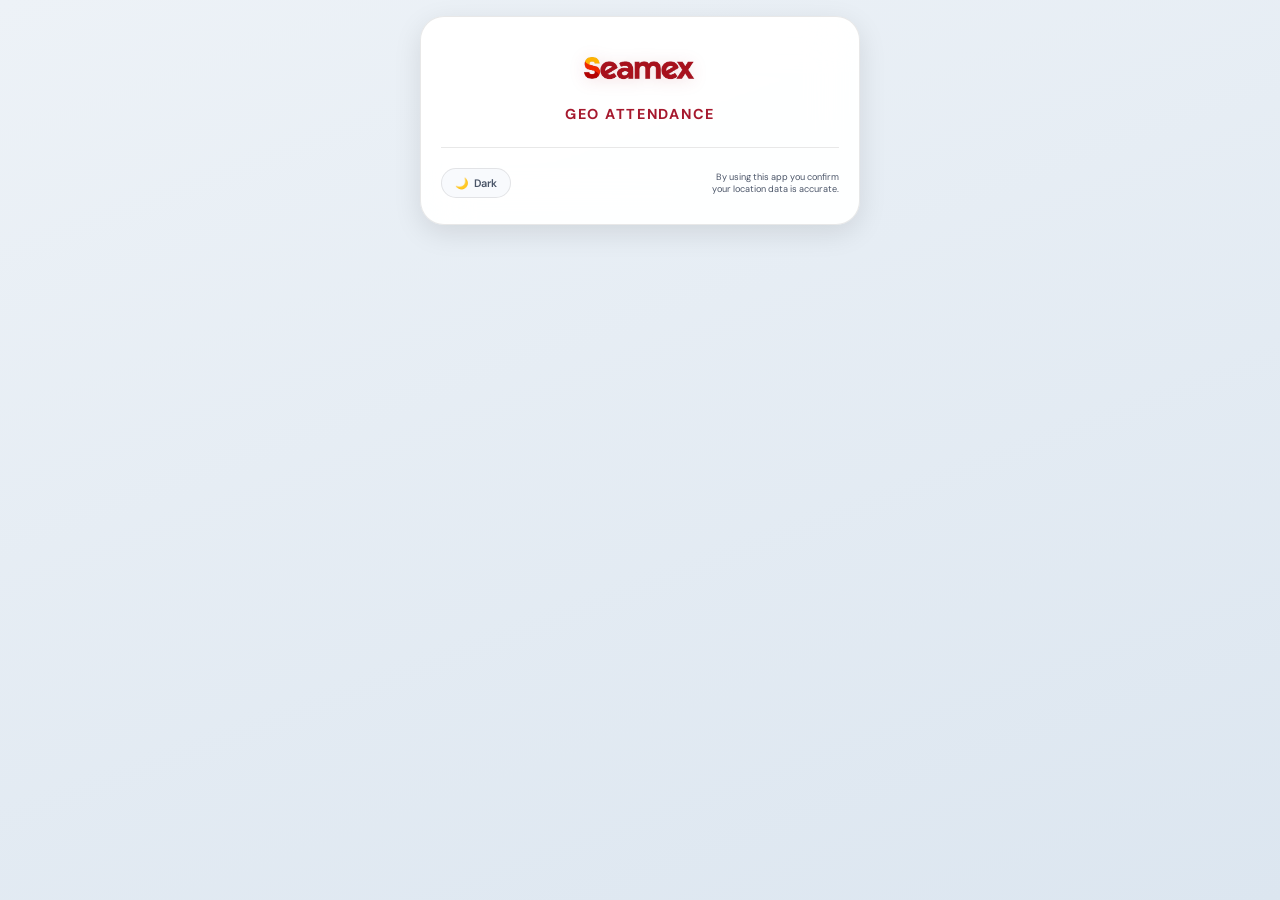
==== index.html @ f9bf14e6 "Add files via upload" ====
<!DOCTYPE html>
<html lang="en" data-theme="light">
<head>
  <meta charset="UTF-8">
  <meta name="viewport" content="width=device-width, initial-scale=1.0, viewport-fit=cover">
  <title>Seamex · Geo Attendance</title>

  <!--
    SEAMEX GEO-ATTENDANCE | index.html | v09
    Author : Prasidha Jagtap
    Role   : Assistant Manager IT, Aditya Birla Group (Seamex)
    Deploy : onehruat.poornata.com — Script Editor Web Part

    v09 CHANGES
    · Logo base64 embedded — no external file dependency
    · Transparent PNG logo — black background removed
    · iframe-safe body layout — works inside SP WebPart container
    · SP postback disabled via __doPostBack override
    · Three-file architecture restored for maintainability
  -->

  <!-- Google Fonts: DM Sans + DM Mono -->
  <link rel="preconnect" href="https://fonts.googleapis.com">
  <link rel="preconnect" href="https://fonts.gstatic.com" crossorigin>
  <link href="https://fonts.googleapis.com/css2?family=DM+Sans:opsz,wght@9..40,300;9..40,400;9..40,500;9..40,600;9..40,700&family=DM+Mono:wght@400;500&display=swap" rel="stylesheet">

  <!-- Supabase JS v2 -->
  <script src="https://cdn.jsdelivr.net/npm/@supabase/supabase-js@2/dist/umd/supabase.min.js"></script>

  <!--
    SHAREPOINT POSTBACK DISABLER — v09 (Prasidha Jagtap)
    Overrides __doPostBack before any SP script can register it.
    This prevents page reload on every button click inside SP form.
    Must be inline in <head> — before body and before app scripts.
  -->
  <script>
  (function() {
    window.__doPostBack = function() { return false; };
    window.WebForm_DoPostBackWithOptions = function() { return false; };
    document.addEventListener('DOMContentLoaded', function() {
      var forms = document.getElementsByTagName('form');
      for (var i = 0; i < forms.length; i++) {
        var f = forms[i];
        if (f.id === 'aspnetForm' || f.name === 'aspnetForm' || f.id.indexOf('aspnet') !== -1) {
          f.onsubmit = function() { return false; };
          f.action = 'javascript:void(0)';
        }
      }
    }, false);
  })();
  </script>

  <!-- App stylesheet -->
  <link rel="stylesheet" href="style.css">
</head>
<body onsubmit="return false;">

<!-- TOAST OVERLAY -->
<div id="toast-ov" class="toast-ov hidden" role="alert" aria-live="assertive" aria-atomic="true">
  <div id="toast-pill" class="toast-pill"></div>
</div>

<!-- MODAL OVERLAY -->
<div id="modal-ov" role="dialog" aria-modal="true" aria-labelledby="m-title">
  <div class="modal-card">
    <div class="m-icon"  id="m-icon">ℹ️</div>
    <p  class="m-title" id="m-title">Confirm</p>
    <p  class="m-body"  id="m-body">Are you sure?</p>
    <div id="m-edit-in" class="hidden mt12">
      <div class="inp-wrap">
        <input type="text" id="edit-in-inp" placeholder="Correct location name" maxlength="60" autocomplete="off">
        <div class="err-msg" id="edit-in-err">Letters, numbers, spaces, hyphens only</div>
      </div>
    </div>
    <div class="m-btns mt12" id="m-btns"></div>
  </div>
</div>

<!-- PAGE TRANSITION OVERLAY -->
<div id="pg-tr">
  <div class="pt-wrap">
    <div class="pt-ring"></div>
    <svg viewBox="0 0 72 72" fill="none" xmlns="http://www.w3.org/2000/svg">
      <circle cx="36" cy="36" r="33" fill="var(--bg-card)" stroke="var(--orange)" stroke-width="2.5"/>
      <line x1="36" y1="5"  x2="36" y2="11" stroke="var(--txm)" stroke-width="2.2" stroke-linecap="round"/>
      <line x1="36" y1="5"  x2="36" y2="11" stroke="var(--txm)" stroke-width="2.2" stroke-linecap="round" transform="rotate(90 36 36)"/>
      <line x1="36" y1="5"  x2="36" y2="11" stroke="var(--txm)" stroke-width="2.2" stroke-linecap="round" transform="rotate(180 36 36)"/>
      <line x1="36" y1="5"  x2="36" y2="11" stroke="var(--txm)" stroke-width="2.2" stroke-linecap="round" transform="rotate(270 36 36)"/>
      <line id="pt-h" x1="36" y1="36" x2="36" y2="20" stroke="var(--tx)"  stroke-width="3.2" stroke-linecap="round"/>
      <line id="pt-m" x1="36" y1="36" x2="36" y2="10" stroke="var(--tx)"  stroke-width="2"   stroke-linecap="round"/>
      <line id="pt-s" x1="36" y1="40" x2="36" y2="9"  stroke="var(--red)" stroke-width="1.2" stroke-linecap="round"/>
      <circle cx="36" cy="36" r="2.8" fill="var(--orange)"/>
    </svg>
    <div class="pt-parts" id="pt-parts"></div>
  </div>
  <p class="pt-msg" id="pt-msg">One moment…</p>
</div>

<!-- MAIN APP CARD -->
<main class="smx-root">
  <div class="smx-card">

    <!-- AUTH SECTION -->
    <section id="auth-sec">
      <div class="auth-hdr">
        <img src="[data-uri]"
             alt="Seamex Logo" class="auth-logo"
             style="background:transparent !important;">
        <p class="mod-name">Geo Attendance</p>
        <p id="daily-greet"></p>
      </div>

      <!-- Azure detecting state -->
      <div id="auth-detecting" class="hidden">
        <p class="auth-title">Connecting to Azure AD…</p>
        <div class="az-detect-wrap">
          <div class="az-detect-spinner"></div>
          <p id="auth-detect-msg" class="az-detect-msg">Detecting…</p>
        </div>
      </div>

      <!-- Manual fallback -->
      <div id="auth-manual-grp" class="hidden">
        <p class="auth-title">Welcome — Start Your Day</p>
        <p class="az-fallback-note">⚠ Auto-detection failed. Enter your details.</p>
        <div class="inp-wrap">
          <input type="text" id="inp-name"
            placeholder="Full Name"
            maxlength="60" autocomplete="off" autocorrect="off"
            spellcheck="false" autocapitalize="words" inputmode="text">
          <div class="err-msg" id="err-name">Alphabets and spaces only (min 2 chars)</div>
        </div>
        <div class="inp-wrap mt8">
          <input type="text" id="inp-id"
            placeholder="Poornata ID (numbers only)"
            inputmode="numeric" pattern="[0-9]*"
            maxlength="12" autocomplete="off">
          <div class="err-msg" id="err-id">Numbers only, 3–12 digits</div>
        </div>
        <div id="inline-loader" class="hidden mt12">
          <svg width="72" height="72" viewBox="0 0 72 72" fill="none" xmlns="http://www.w3.org/2000/svg">
            <circle cx="36" cy="36" r="33" fill="var(--bg-card)" stroke="var(--orange)" stroke-width="2.5"/>
            <line x1="36" y1="5" x2="36" y2="11" stroke="var(--txm)" stroke-width="2.2" stroke-linecap="round"/>
            <line x1="36" y1="5" x2="36" y2="11" stroke="var(--txm)" stroke-width="2.2" stroke-linecap="round" transform="rotate(90 36 36)"/>
            <line x1="36" y1="5" x2="36" y2="11" stroke="var(--txm)" stroke-width="2.2" stroke-linecap="round" transform="rotate(180 36 36)"/>
            <line x1="36" y1="5" x2="36" y2="11" stroke="var(--txm)" stroke-width="2.2" stroke-linecap="round" transform="rotate(270 36 36)"/>
            <line id="ac-h" x1="36" y1="36" x2="36" y2="20" stroke="var(--tx)"  stroke-width="3.2" stroke-linecap="round" class="hand-h"/>
            <line id="ac-m" x1="36" y1="36" x2="36" y2="10" stroke="var(--tx)"  stroke-width="2"   stroke-linecap="round" class="hand-m"/>
            <line id="ac-s" x1="36" y1="40" x2="36" y2="8"  stroke="var(--red)" stroke-width="1.2" stroke-linecap="round" class="hand-s"/>
            <circle cx="36" cy="36" r="2.8" fill="var(--orange)"/>
          </svg>
          <p class="ld-txt" id="ld-msg">Starting your day…</p>
        </div>
        <button type="button" class="btn-full btn-red mt12" id="btn-start" disabled>Start Day</button>
      </div>

      <!-- Auth footer -->
      <div class="smx-footer">
        <div class="ftr-left">
          <button type="button" class="theme-btn" onclick="cycleTheme()">
            <span class="t-ico">🌙</span>
            <span class="t-lbl">Dark</span>
          </button>
          <div class="rcv-wrap">
            <button type="button" class="rcv-btn hidden" onclick="recoverState()">↺</button>
            <div class="rcv-tip hidden">Page stuck? Tap to recover</div>
          </div>
        </div>
        <p class="ftr-disc">By using this app you confirm<br>your location data is accurate.</p>
      </div>
    </section>

    <!-- ════════════ WELCOME SECTION (v11) — before first punch ════════════ -->
    <section id="welcome-sec" class="hidden">
      <div class="wel">
        <img class="wel-logo" id="wel-logo" src="" alt="Seamex Logo" style="background:transparent !important;">
        <div class="wel-ring">
          <img id="wel-photo" class="wel-photo" src="" alt="" style="display:none;">
          <div id="wel-initials" class="wel-initials" style="display:none;"></div>
        </div>
        <div class="wel-name" id="wel-name"></div>
        <div class="wel-id"   id="wel-id"></div>
        <div class="az-verified wel-verified" id="wel-verified">
          <svg width="11" height="11" viewBox="0 0 24 24" fill="none" stroke="currentColor" stroke-width="2.5" stroke-linecap="round" stroke-linejoin="round"><path d="M12 22s8-4 8-10V5l-8-3-8 3v7c0 6 8 10 8 10z"/><polyline points="9 12 11 14 15 10"/></svg>
          Verified via Azure AD
        </div>
        <p class="wel-q">What would you like to do?</p>
        <button type="button" class="btn-act btn-act-in" id="btn-w-ci">
          <svg class="ba-ic" viewBox="0 0 24 24" fill="none" stroke="currentColor" stroke-width="2" stroke-linecap="round" stroke-linejoin="round"><path d="M15 3h4a2 2 0 0 1 2 2v14a2 2 0 0 1-2 2h-4"/><polyline points="10 17 15 12 10 7"/><line x1="15" y1="12" x2="3" y2="12"/></svg>
          Clock in
        </button>
        <button type="button" class="btn-act btn-act-out" id="btn-w-co">
          <svg class="ba-ic" viewBox="0 0 24 24" fill="none" stroke="currentColor" stroke-width="2" stroke-linecap="round" stroke-linejoin="round"><path d="M9 3H5a2 2 0 0 0-2 2v14a2 2 0 0 0 2 2h4"/><polyline points="16 17 21 12 16 7"/><line x1="21" y1="12" x2="9" y2="12"/></svg>
          Clock out
        </button>
      </div>
      <div class="smx-footer">
        <div class="ftr-left">
          <button type="button" class="theme-btn" onclick="cycleTheme()">
            <span class="t-ico">🌙</span><span class="t-lbl">Dark</span>
          </button>
          <div class="rcv-wrap">
            <button type="button" class="rcv-btn hidden" onclick="recoverState()">↺</button>
            <div class="rcv-tip hidden">Page stuck? Tap to recover</div>
          </div>
        </div>
        <p class="ftr-disc">By using this app you confirm<br>your location data is accurate.</p>
      </div>
    </section>

    <!-- ════════════ MAIN SECTION (v11) — active shift ════════════ -->
    <section id="main-sec" class="hidden">

      <div class="main-hdr">
        <div class="mhl">
          <div class="mhl-avatar-slot" id="mhl-avatar-slot">
            <img id="mhl-photo" src="" alt="" style="display:none; width:100%; height:100%; object-fit:cover;">
            <div id="mhl-initials" class="mhl-avatar-initials" style="display:none;"></div>
          </div>
          <div class="mhl-text">
            <div class="mhl-name" id="disp-name"></div>
            <div class="mhl-id"   id="disp-id"></div>
          </div>
        </div>
        <div class="mhr">
          <img class="logo-sm" id="logo-sm" src="" alt="Seamex Logo" style="background:transparent !important;">
          <span class="mhr-clock" id="hdr-clock">--:--:--</span>
          <span class="mhr-date"  id="hdr-date">--</span>
        </div>
      </div>

      <div class="shift-hero" id="status-card">
        <div class="sh-lbl"><span class="sh-dot" id="sh-dot"></span><span id="sh-lbl-txt">Current shift</span></div>
        <div class="dur-val" id="timer-val">00:00:00</div>
      </div>

      <button type="button" class="row-btn row-in" id="btn-ci">
        <span class="rb-left">
          <svg class="rb-ic" viewBox="0 0 24 24" fill="none" stroke="currentColor" stroke-width="2" stroke-linecap="round" stroke-linejoin="round"><path d="M15 3h4a2 2 0 0 1 2 2v14a2 2 0 0 1-2 2h-4"/><polyline points="10 17 15 12 10 7"/><line x1="15" y1="12" x2="3" y2="12"/></svg>
          Clock in
        </span>
        <span class="rb-right">
          <span class="rb-time" id="ci-time">--:-- --</span>
          <span class="rb-loc"  id="ci-loc">Tap to record</span>
        </span>
      </button>

      <button type="button" class="row-btn row-out" id="btn-co">
        <span class="rb-left">
          <svg class="rb-ic" viewBox="0 0 24 24" fill="none" stroke="currentColor" stroke-width="2" stroke-linecap="round" stroke-linejoin="round"><path d="M9 3H5a2 2 0 0 0-2 2v14a2 2 0 0 0 2 2h4"/><polyline points="16 17 21 12 16 7"/><line x1="21" y1="12" x2="9" y2="12"/></svg>
          Clock out
        </span>
        <span class="rb-right">
          <span class="rb-time" id="co-time">--:-- --</span>
          <span class="rb-loc"  id="co-loc">Tap to record</span>
        </span>
      </button>

      <button type="button" class="btn-full btn-submit-brand" id="btn-submit">Submit shift &#10003;</button>
      <p class="save-note" id="save-note">Nothing is saved until you tap <b>Submit shift</b>. An unsubmitted shift is kept on this device and offered the next day.</p>

      <div id="ghost-scr" class="hidden">
        <div class="skel sl sw85"></div>
        <div class="skel sl sw60"></div>
        <div class="skel sb"></div>
        <div class="skel sl sw30"></div>
        <div class="skel sl sw60"></div>
        <p class="ghost-note" id="ghost-note"></p>
      </div>

      <div class="smx-footer">
        <div class="ftr-left">
          <button type="button" class="theme-btn" onclick="cycleTheme()">
            <span class="t-ico">🌙</span><span class="t-lbl">Dark</span>
          </button>
          <div class="rcv-wrap">
            <button type="button" class="rcv-btn hidden" onclick="recoverState()">↺</button>
            <div class="rcv-tip hidden">Page stuck? Tap to recover</div>
          </div>
        </div>
        <p class="ftr-disc">Location data is captured<br>for attendance purposes only.</p>
      </div>
    </section>

    <!-- ════════════ CAPTURE WINDOW (v11) ════════════ -->
    <section id="capture-sec" class="hidden">
      <div class="cap-hdr">
        <div class="cap-title" id="cap-title">Clock in</div>
        <button type="button" class="cap-close" id="cap-close" aria-label="Close">&#10005;</button>
      </div>

      <div class="cap-note hidden" id="cap-note">This replaces your earlier time and location.</div>

      <div class="cap-geo capturing" id="cap-geo">
        <div class="cap-geo-ic" id="cap-geo-ic">
          <svg class="cap-spin" width="22" height="22" viewBox="0 0 24 24" fill="none" stroke="currentColor" stroke-width="2.4" stroke-linecap="round"><path d="M21 12a9 9 0 1 1-6.219-8.56"/></svg>
        </div>
        <div class="cap-geo-tx"  id="cap-geo-tx">Capturing your location…</div>
        <div class="cap-geo-sub" id="cap-geo-sub">Hold on a moment</div>
      </div>

      <div class="cap-time-wrap">
        <div class="cap-time-lbl">Punch time</div>
        <div class="cap-time" id="cap-time">--:--:--</div>
      </div>

      <label class="cap-lbl" for="cap-loc">Name this location</label>
      <div class="chips-row" id="cap-chips"></div>
      <div class="inp-wrap">
        <input type="text" id="cap-loc" placeholder="e.g. Airoli office"
          maxlength="60" autocomplete="off" autocorrect="off" spellcheck="false" autocapitalize="words">
        <div class="err-msg" id="err-cap">Letters, numbers, spaces, hyphens only</div>
        <div class="ac-drop" id="cap-drop"></div>
      </div>

      <button type="button" class="btn-full btn-cap" id="btn-cap-confirm" disabled>Confirm</button>
      <button type="button" class="cap-cancel" id="btn-cap-cancel">Cancel</button>
    </section>

    <!-- ════════════ SUBMITTED SUMMARY (v11) ════════════ -->
    <section id="success-sec" class="hidden">
      <div id="suc-card">
        <div class="success-card">
          <div class="tick-wrap">
            <div class="halo"></div><div class="halo"></div><div class="halo"></div>
            <div class="tick-solid">
              <svg width="28" height="28" viewBox="0 0 28 28" fill="none">
                <polyline class="tick-path" points="6,14 11,19 22,9" stroke="#fff" stroke-width="3" stroke-linecap="round" stroke-linejoin="round"/>
              </svg>
            </div>
          </div>
          <div class="suc-lbl">Shift Submitted</div>
          <div class="suc-grid">
            <div class="sg-row"><div class="sg-lbl">Clock In</div><div class="sg-val" id="ss-in-t">--:--</div><div class="sg-place" id="ss-in-l">--</div></div>
            <div class="sg-div"></div>
            <div class="sg-row"><div class="sg-lbl">Clock Out</div><div class="sg-val" id="ss-out-t">--:--</div><div class="sg-place" id="ss-out-l">--</div></div>
            <div class="sg-div"></div>
            <div class="sg-row"><div class="sg-lbl">Duration</div><div class="sg-val" id="ss-dur">--:--:--</div></div>
            <div class="sg-div"></div>
            <div class="sg-row"><div class="sg-lbl">Date</div><div class="sg-date" id="ss-date">--</div></div>
          </div>
        </div>
      </div>
      <div class="smx-footer">
        <div class="ftr-left">
          <button type="button" class="theme-btn" onclick="cycleTheme()">
            <span class="t-ico">🌙</span><span class="t-lbl">Dark</span>
          </button>
        </div>
        <p class="ftr-disc">See you tomorrow.</p>
      </div>
    </section>
  </div>
</main>

<script src="script.js"></script>
</body>
</html>
---- style.css ----
/*
 * ══════════════════════════════════════════════════════════════
 *  SEAMEX GEO-ATTENDANCE  |  style.css  |  v09
 *  Author : Prasidha Jagtap
 *  Role   : Assistant Manager – IT, Aditya Birla Group (Seamex)
 *
 *  v09 CHANGES
 *  ─────────────────────────────────────────────────────────────
 *  · Full iframe-safe rewrite — body/html scoped to work inside
 *    SharePoint iframe container without layout bleed
 *  · Production-grade alignment — all elements centered, padded,
 *    and spaced correctly at every breakpoint
 *  · Logo background fixed — transparent PNG, no black fill
 *  · SharePoint master page conflict neutralizer tightened
 *  · DM Sans + DM Mono enforced via !important inside .smx-card
 * ══════════════════════════════════════════════════════════════
 */

/* ================================================================
   0. IFRAME + SHAREPOINT RESET — Prasidha Jagtap v09
   Must come first. Scopes everything inside .smx-wrap so SP
   master page styles cannot bleed in at all.
================================================================ */
.smx-wrap, .smx-wrap * {
  box-sizing: border-box !important;
  -webkit-tap-highlight-color: transparent;
}
.smx-wrap { all: initial; display: block; }

/* Neutralize SP table layout */
.smx-wrap table, .smx-wrap tr, .smx-wrap td, .smx-wrap th {
  all: unset; display: revert;
}

/* Force fonts inside card */
.smx-card,
.smx-card input,
.smx-card button,
.smx-card p,
.smx-card div,
.smx-card span,
.smx-card label {
  font-family: 'DM Sans', system-ui, sans-serif !important;
  line-height: normal !important;
}

.smx-card .mono,
.smx-card .mhr-clock,
.smx-card .dur-val,
.smx-card .mhl-id,
.smx-card .sc-val,
.smx-card .az-pid,
.smx-card .az-detect-msg {
  font-family: 'DM Mono', monospace !important;
}

/* ================================================================
   1. DESIGN TOKENS — Prasidha
================================================================ */
:root {
  --red:      #A6192E;
  --red-dk:   #7d1220;
  --orange:   #F58220;
  --yellow:   #FFCB05;
  --grad:     linear-gradient(135deg, #F58220, #FFCB05);
  --green:    #16a34a;

  --r-sm:   .5rem;
  --r-md:   .75rem;
  --r-lg:   1rem;
  --r-xl:   1.5rem;
  --r-pill: 999px;

  --ease:   cubic-bezier(.4,0,.2,1);
  --spring: cubic-bezier(.22,1,.36,1);
  --t:      .22s;

  --sh-sm: 0 2px 10px  rgba(0,0,0,.07);
  --sh-md: 0 8px 28px  rgba(0,0,0,.10);
  --sh-lg: 0 16px 48px rgba(0,0,0,.16);
}

[data-theme="light"] {
  --bg-a:    #edf2f7;
  --bg-b:    #dce6f0;
  --bg-card: rgba(255,255,255,.96);
  --bg-solid:#fff;
  --bg-in:   rgba(255,255,255,.98);
  --bg-sub:  rgba(248,250,253,.96);
  --bdr:     rgba(0,0,0,.09);
  --tx:      #1a1a2e;
  --tx2:     #4a5568;
  --txm:     #8a9ab5;
  --chip-bg: rgba(166,25,46,.07);
  --chip-bdr:rgba(166,25,46,.18);
  --chip-tx: var(--red);
  --sk-a:    rgba(0,0,0,.07);
  --sk-b:    rgba(0,0,0,.03);
}

[data-theme="dark"] {
  --bg-a:    #0c0c1a;
  --bg-b:    #121224;
  --bg-card: rgba(22,22,42,.97);
  --bg-solid:#181830;
  --bg-in:   rgba(255,255,255,.07);
  --bg-sub:  rgba(255,255,255,.04);
  --bdr:     rgba(255,255,255,.09);
  --tx:      #e8edf5;
  --tx2:     #8a9fc0;
  --txm:     #50607a;
  --chip-bg: rgba(245,130,32,.12);
  --chip-bdr:rgba(245,130,32,.25);
  --chip-tx: var(--orange);
  --sk-a:    rgba(255,255,255,.08);
  --sk-b:    rgba(255,255,255,.02);
}

/* ================================================================
   2. BASE — iframe-safe body
   When hosted inside SP iframe, body may be constrained.
   Use min-height:100% not 100dvh to avoid iframe overflow.
================================================================ */
*, *::before, *::after { box-sizing: border-box; }
html { height: 100%; }

body {
  font-family: 'DM Sans', system-ui, sans-serif;
  background: linear-gradient(160deg, var(--bg-a), var(--bg-b));
  background-attachment: fixed;
  min-height: 100%;
  display: flex;
  flex-direction: column;
  align-items: center;
  justify-content: flex-start;   /* iframe: start not center */
  padding: 16px 12px 24px;
  overflow-x: hidden;
  position: relative;
  transition: background .5s ease;
  margin: 0;
}

/* ================================================================
   3. AMBIENT BACKGROUND — CRED-style time-of-day
================================================================ */
body::before, body::after {
  content: ''; position: fixed; inset: 0;
  pointer-events: none; z-index: 0;
}
body[data-tod="dawn"]::before {
  background:
    radial-gradient(ellipse 70% 50% at 50% 100%, rgba(255,140,60,.16), transparent),
    radial-gradient(ellipse 40% 30% at 50% 85%, rgba(255,200,100,.10), transparent);
  animation: ambPulse 8s ease infinite alternate;
}
body[data-tod="dawn"]::after {
  background:
    radial-gradient(circle 4px at 22% 28%, rgba(255,190,90,.5), transparent),
    radial-gradient(circle 2px at 70% 18%, rgba(255,200,110,.4), transparent);
  animation: ambFloat 11s ease infinite alternate;
}
body[data-tod="day"]::before {
  background:
    radial-gradient(ellipse 60% 40% at 72% 8%, rgba(255,255,180,.18), transparent),
    radial-gradient(ellipse 30% 22% at 18% 14%, rgba(200,230,255,.12), transparent);
  animation: ambPulse 10s ease infinite alternate;
}
body[data-tod="day"]::after {
  background:
    radial-gradient(ellipse 130px 32px at 22% 10%, rgba(255,255,255,.18), transparent),
    radial-gradient(ellipse 80px 20px at 64% 7%, rgba(255,255,255,.12), transparent);
  animation: ambDrift 20s linear infinite;
}
body[data-tod="dusk"]::before {
  background:
    radial-gradient(ellipse 80% 50% at 50% 100%, rgba(220,90,30,.18), transparent),
    radial-gradient(ellipse 50% 35% at 82% 88%, rgba(255,160,60,.12), transparent);
  animation: ambPulse 7s ease infinite alternate;
}
body[data-tod="dusk"]::after {
  background:
    radial-gradient(circle 3px at 14% 24%, rgba(255,120,50,.45), transparent),
    radial-gradient(circle 2px at 85% 34%, rgba(255,180,60,.38), transparent);
  animation: ambFloat 9s ease infinite alternate;
}
body[data-tod="night"]::before {
  background:
    radial-gradient(ellipse 50% 38% at 82% 14%, rgba(100,120,210,.10), transparent),
    radial-gradient(ellipse 30% 18% at 18% 10%, rgba(80,90,180,.08), transparent);
  animation: ambPulse 12s ease infinite alternate;
}
body[data-tod="night"]::after {
  background:
    radial-gradient(circle 1.5px at 10% 8%, rgba(255,255,255,.70), transparent),
    radial-gradient(circle 1px at 26% 15%, rgba(255,255,255,.50), transparent),
    radial-gradient(circle 2px at 62% 5%, rgba(255,255,255,.60), transparent),
    radial-gradient(circle 1px at 81% 12%, rgba(255,255,255,.50), transparent);
  animation: ambTwinkle 4s ease infinite alternate;
}
@keyframes ambPulse   { from{opacity:.5} to{opacity:1} }
@keyframes ambFloat   { 0%,100%{transform:translateY(0)} 50%{transform:translateY(-18px)} }
@keyframes ambDrift   { from{transform:translateX(-5px)} to{transform:translateX(10px)} }
@keyframes ambTwinkle { 0%,100%{opacity:.45} 50%{opacity:1} }

/* ================================================================
   4. CARD + CONTAINER — v09 iframe-safe sizing
================================================================ */
main.smx-root {
  position: relative;
  z-index: 1;
  width: 100%;
  max-width: 420px;
  margin: 0 auto;
  padding: 0;
}

.smx-card {
  background: var(--bg-card);
  backdrop-filter: blur(24px);
  -webkit-backdrop-filter: blur(24px);
  border: 1px solid var(--bdr);
  border-radius: var(--r-xl);
  padding: 24px 20px 20px;
  box-shadow: var(--sh-md);
  position: relative;
  z-index: 1;
  overflow: hidden;
  transition: background var(--t) var(--ease);
  width: 100%;
}

/* ================================================================
   5. RESPONSIVE — Prasidha v09
   Optimised for iframe embedded in SharePoint WebView
================================================================ */
@media (max-width: 374px) {
  body           { padding: 8px 8px 16px; }
  main.smx-root  { max-width: 100%; }
  .smx-card      { padding: 16px 14px 16px; border-radius: var(--r-lg); }
  .auth-logo     { width: 80px !important; }
  .logo-sm       { width: 44px !important; }
  input[type="text"] { padding: 10px 12px !important; font-size: .86rem !important; }
  .btn-full      { padding: 12px !important; font-size: .88rem !important; }
  .mhl-name      { font-size: .82rem !important; }
  .mhr-clock     { font-size: .76rem !important; }
}
@media (min-width: 375px) and (max-width: 480px) {
  body           { padding: 12px 10px 20px; }
  main.smx-root  { max-width: 100%; }
  .smx-card      { border-radius: var(--r-lg); }
}
@media (min-width: 481px) and (max-width: 900px) {
  main.smx-root  { max-width: 460px; }
  .smx-card      { padding: 28px 24px 20px; }
}
@media (min-width: 901px) {
  main.smx-root  { max-width: 440px; }
}
@media (min-width: 540px) and (max-width: 900px) and (orientation: landscape) {
  body           { justify-content: flex-start; overflow-y: auto; }
  .smx-card      { padding: 16px 22px; }
}

/* ================================================================
   6. PAGE TRANSITION
================================================================ */
#pg-tr {
  position: fixed; inset: 0; z-index: 500;
  display: flex; flex-direction: column;
  align-items: center; justify-content: center;
  background: var(--bg-a);
  opacity: 0; pointer-events: none;
  transition: opacity .32s var(--ease);
}
#pg-tr.on { opacity: 1; pointer-events: all; }
.pt-wrap   { position: relative; width: 88px; height: 88px; margin-bottom: 18px; }
.pt-wrap svg { width: 88px; height: 88px; }
.pt-ring {
  position: absolute; inset: -12px; border-radius: 50%;
  border: 2px solid var(--orange);
  animation: ptRing 1.2s ease infinite;
}
@keyframes ptRing {
  0%  { transform: scale(.84); opacity: .8; }
  50% { transform: scale(1.12); opacity: .3; }
  100%{ transform: scale(.84); opacity: .8; }
}
.pt-parts { position: absolute; inset: 0; pointer-events: none; overflow: visible; }
.pt-p { position: absolute; font-size: 1.2rem; opacity: 0; animation: ptFloat 1.5s ease forwards; }
@keyframes ptFloat {
  0%  { opacity: 0; transform: translateY(0) scale(.7); }
  20% { opacity: 1; }
  80% { opacity: .8; }
  100%{ opacity: 0; transform: translateY(-86px) scale(1.05); }
}
.pt-msg { font-size: .8rem; font-weight: 500; font-style: italic; color: var(--tx2); animation: ptPulse 1.5s ease infinite; }
@keyframes ptPulse { 0%,100%{opacity:.5} 50%{opacity:1} }
#pt-h, #pt-m, #pt-s {
  transform-origin: 36px 36px;
  transition: transform .9s cubic-bezier(.45,.05,.55,.95);
}
#pt-s { transition-duration: .5s !important; }

/* ================================================================
   7. TOAST OVERLAY
================================================================ */
.toast-ov {
  position: fixed; inset: 0; z-index: 9999;
  display: flex; align-items: center; justify-content: center;
  background: rgba(0,0,0,.08);
  backdrop-filter: blur(3px); -webkit-backdrop-filter: blur(3px);
  pointer-events: none;
  animation: toOvIn .22s ease forwards;
}
.toast-ov.to-out { animation: toOvOut .28s ease forwards; }
@keyframes toOvIn  { from{opacity:0} to{opacity:1} }
@keyframes toOvOut { from{opacity:1} to{opacity:0} }
.toast-pill {
  padding: 12px 24px;
  border-radius: var(--r-pill);
  font-family: 'DM Sans', sans-serif !important;
  font-size: .86rem; font-weight: 600;
  background: rgba(28,28,50,.92); color: #fff;
  box-shadow: var(--sh-lg);
  max-width: min(84vw, 300px); text-align: center;
  animation: toPillUp .3s var(--spring) forwards;
}
.toast-pill.ok  { background: rgba(21,128,61,.92); }
.toast-pill.err { background: rgba(185,28,28,.92); }
@keyframes toPillUp {
  from { opacity: 0; transform: scale(.9) translateY(10px); }
  to   { opacity: 1; transform: scale(1)  translateY(0); }
}

/* ================================================================
   8. MODAL OVERLAY
================================================================ */
#modal-ov {
  position: fixed; inset: 0; z-index: 800;
  background: rgba(0,0,0,.46);
  backdrop-filter: blur(7px); -webkit-backdrop-filter: blur(7px);
  display: flex; align-items: center; justify-content: center;
  padding: 24px; opacity: 0; pointer-events: none;
  transition: opacity .28s var(--ease);
}
#modal-ov.open { opacity: 1; pointer-events: all; }
.modal-card {
  background: var(--bg-solid); border: 1px solid var(--bdr);
  border-radius: var(--r-xl); padding: 26px 22px;
  width: 100%; max-width: 320px; box-shadow: var(--sh-lg);
  transform: translateY(16px) scale(.97);
  transition: transform .28s var(--ease);
}
#modal-ov.open .modal-card { transform: translateY(0) scale(1); }
.m-icon  { text-align: center; font-size: 2rem; margin-bottom: 8px; }
.m-title { font-size: 1rem; font-weight: 700; color: var(--tx); text-align: center; margin-bottom: 6px; }
.m-body  { font-size: .82rem; color: var(--tx2); text-align: center; line-height: 1.55; margin-bottom: 18px; }
.m-btns  { display: flex; gap: 8px; }
.m-btns .btn-full { margin: 0 !important; flex: 1; }

/* ================================================================
   9. AUTH LAYOUT — v09 centered, production aligned
================================================================ */
.auth-hdr {
  text-align: center;
  margin-bottom: 24px;
  padding-top: 4px;
}
.auth-logo {
  display: block;
  width: 120px;
  height: auto;
  margin: 0 auto 10px;
  /* No background — logo PNG is transparent */
  background: transparent !important;
  filter: drop-shadow(0 2px 8px rgba(166,25,46,.15));
}
.mod-name {
  font-size: .85rem; font-weight: 700;
  letter-spacing: .12em; text-transform: uppercase;
  color: var(--red); margin: 6px 0 4px;
  text-align: center;
}
#daily-greet {
  font-size: .76rem; font-style: italic; font-weight: 500;
  color: var(--orange); margin: 4px 0 0; text-align: center;
}
.auth-title {
  font-size: 1.1rem; font-weight: 700;
  text-align: center; color: var(--tx);
  margin: 0 0 18px;
  line-height: 1.3;
}

/* Azure detecting state */
.az-detect-wrap {
  display: flex; flex-direction: column;
  align-items: center; gap: 14px;
  padding: 24px 16px 16px;
}
.az-detect-spinner {
  width: 34px; height: 34px;
  border: 3px solid rgba(166,25,46,.15);
  border-top-color: var(--red);
  border-radius: 50%;
  animation: azSpin .85s linear infinite;
}
@keyframes azSpin { to { transform: rotate(360deg); } }
.az-detect-msg {
  font-family: 'DM Mono', monospace !important;
  font-size: .72rem; color: var(--txm);
  letter-spacing: .5px; text-align: center; margin: 0;
}
.az-fallback-note {
  font-size: .73rem; color: var(--red); font-weight: 600;
  text-align: center;
  background: rgba(166,25,46,.06);
  border: 1px solid rgba(166,25,46,.18);
  border-radius: var(--r-md);
  padding: 8px 12px; margin: 0 0 14px;
}

/* ================================================================
   10. MAIN HEADER — v09 production aligned
================================================================ */
.main-hdr {
  display: flex; align-items: flex-start;
  justify-content: space-between;
  gap: 10px; margin-bottom: 16px;
}
.mhl { flex: 1; min-width: 0; display: flex; align-items: center; gap: 10px; }
.mhl-avatar-slot {
  width: 40px; height: 40px; border-radius: 50%;
  overflow: hidden; flex-shrink: 0;
  border: 2px solid var(--bdr);
  background: rgba(166,25,46,.08);
  display: flex; align-items: center; justify-content: center;
}
.mhl-avatar-slot img { width: 100%; height: 100%; object-fit: cover; display: block; }
.mhl-avatar-initials {
  font-family: 'DM Sans', sans-serif !important;
  font-size: 14px; font-weight: 700; color: var(--red);
}
.mhl-text { flex: 1; min-width: 0; }
.mhl-name {
  font-size: 1rem; font-weight: 700; color: var(--tx);
  white-space: nowrap; overflow: hidden; text-overflow: ellipsis;
  line-height: 1.3;
}
.mhl-id {
  font-size: .7rem; color: var(--txm);
  font-family: 'DM Mono', monospace !important;
  margin-top: 3px; letter-spacing: .5px;
}
.mhr { text-align: right; flex-shrink: 0; }
.logo-sm {
  width: 56px; height: auto; display: block;
  margin-left: auto; margin-bottom: 6px;
  background: transparent !important;
  filter: drop-shadow(0 2px 6px rgba(166,25,46,.12));
}
.mhr-mod {
  font-size: .6rem; font-weight: 700;
  letter-spacing: .08em; text-transform: uppercase;
  color: var(--red);
  border: 1.5px solid rgba(166,25,46,.28);
  border-radius: 6px;
  padding: 3px 8px;
  background: rgba(166,25,46,.06);
  box-shadow: 0 1px 6px rgba(166,25,46,.12);
  text-align: center;
  margin-top: 4px;
  display: inline-block;
}
.mhr-cr {
  display: flex; align-items: center;
  justify-content: flex-end; gap: 5px; margin-top: 3px;
}
.mhr-ct-lbl {
  font-size: .5rem; text-transform: uppercase;
  letter-spacing: .07em; color: var(--txm); font-weight: 600;
}
.mhr-clock {
  font-size: .8rem; font-weight: 500;
  font-family: 'DM Mono', monospace !important; color: var(--tx);
}
.mhr-date { font-size: .66rem; font-weight: 600; color: var(--tx2); margin-top: 3px; }

/* Azure identity banner */
.az-banner {
  display: flex; align-items: center; gap: 10px;
  background: var(--bg-sub);
  border: 1px solid var(--bdr);
  border-radius: var(--r-lg);
  padding: 10px 14px; margin-bottom: 16px;
  animation: azBannerIn .4s var(--spring) both;
}
@keyframes azBannerIn {
  from { opacity: 0; transform: translateY(-6px); }
  to   { opacity: 1; transform: translateY(0); }
}
.az-avatar-wrap {
  width: 38px; height: 38px; border-radius: 50%;
  overflow: hidden; flex-shrink: 0;
  border: 2px solid var(--bdr);
  background: rgba(166,25,46,.08);
}
.az-avatar-img { width: 100%; height: 100%; object-fit: cover; display: block; }
.az-initials {
  width: 100%; height: 100%;
  display: flex; align-items: center; justify-content: center;
  font-family: 'DM Sans', sans-serif !important;
  font-size: 13px; font-weight: 700; color: var(--red);
}
.az-info { flex: 1; min-width: 0; }
.az-name {
  font-size: .82rem; font-weight: 700; color: var(--tx);
  white-space: nowrap; overflow: hidden; text-overflow: ellipsis;
}
.az-pid {
  font-family: 'DM Mono', monospace !important;
  font-size: .66rem; color: var(--txm);
  letter-spacing: .5px; margin-top: 2px;
}
.az-verified {
  display: flex; align-items: center; gap: 4px;
  font-family: 'DM Mono', monospace !important;
  font-size: .62rem; font-weight: 600;
  color: #1e7e34;
  background: rgba(186,214,68,.12);
  border: 1px solid rgba(186,214,68,.35);
  border-radius: var(--r-pill);
  padding: 3px 10px; white-space: nowrap; flex-shrink: 0;
}
[data-theme="dark"] .az-verified { color: #BAD644; background: rgba(186,214,68,.08); }

/* ================================================================
   11. INPUTS — v09 production aligned
================================================================ */
.inp-wrap { position: relative; margin-bottom: 10px; }

input[type="text"] {
  width: 100%; padding: 13px 14px;
  border-radius: var(--r-md);
  border: 1.5px solid var(--bdr);
  background: var(--bg-in); color: var(--tx);
  font-family: 'DM Sans', sans-serif !important;
  font-size: .92rem;
  outline: none; -webkit-appearance: none; margin: 0;
  transition: border-color var(--t) var(--ease), box-shadow var(--t) var(--ease);
  display: block;
}
input[type="text"]:focus {
  border-color: var(--orange);
  box-shadow: 0 0 0 3px rgba(245,130,32,.12);
}
input[type="text"]::placeholder { color: var(--txm); }
.err-msg { font-size: .68rem; color: var(--red); padding: 3px 2px 0; display: none; }

/* ================================================================
   12. AUTOCOMPLETE + CHIPS
================================================================ */
.ac-drop {
  position: absolute; top: calc(100% + 4px); left: 0; right: 0;
  background: var(--bg-solid); border: 1px solid var(--bdr);
  border-radius: var(--r-md); box-shadow: var(--sh-md);
  z-index: 300; max-height: 160px; overflow-y: auto; display: none;
}
.ac-drop.open { display: block; }
.ac-item {
  display: flex; align-items: center; gap: 7px;
  padding: 10px 12px; font-size: .84rem; color: var(--tx);
  cursor: pointer; transition: background var(--t);
}
.ac-item:hover { background: var(--chip-bg); }

.chips-row { display: flex; flex-wrap: wrap; gap: 6px; margin-bottom: 10px; }
.chip {
  display: inline-flex !important; align-items: center; gap: 4px;
  padding: 5px 12px !important; border-radius: var(--r-pill) !important;
  font-size: .7rem !important; font-weight: 500;
  background: var(--chip-bg) !important;
  color: var(--chip-tx) !important;
  border: 1px solid var(--chip-bdr) !important;
  cursor: pointer; width: auto !important; margin: 0 !important;
  max-width: 140px; overflow: hidden; text-overflow: ellipsis; white-space: nowrap;
  transition: all var(--t) var(--ease) !important;
  font-family: 'DM Sans', sans-serif !important;
}
.chip:hover {
  background: var(--red) !important;
  color: #fff !important;
  border-color: var(--red) !important;
}

/* ================================================================
   13. BUTTONS — v09 production aligned, all centered
================================================================ */
.btn-full {
  display: block; width: 100%;
  padding: 14px 20px;
  border-radius: var(--r-md); border: none;
  font-family: 'DM Sans', sans-serif !important;
  font-size: .94rem; font-weight: 700;
  cursor: pointer; text-align: center;
  -webkit-tap-highlight-color: transparent;
  transition: all var(--t) var(--ease);
  letter-spacing: .02em;
  margin: 0 !important;
  line-height: 1.3;
}
.btn-full + .btn-full { margin-top: 8px !important; }
.btn-full:active   { transform: scale(.98); }
.btn-full:disabled { opacity: .36; cursor: not-allowed; transform: none !important; }

.btn-red { background: var(--red); color: #fff; box-shadow: 0 4px 14px rgba(166,25,46,.28); }
.btn-red:not(:disabled):hover { background: var(--red-dk); transform: translateY(-1px); box-shadow: 0 6px 18px rgba(166,25,46,.38); }

.btn-ora { background: var(--grad); color: #fff; box-shadow: 0 4px 14px rgba(245,130,32,.28); }
.btn-ora:not(:disabled):hover { transform: translateY(-1px); box-shadow: 0 6px 18px rgba(245,130,32,.38); }

.btn-cri { background: #dc2626; color: #fff; box-shadow: 0 4px 14px rgba(220,38,38,.22); }
.btn-cri:not(:disabled):hover { background: #b91c1c; transform: translateY(-1px); }

.btn-grn { background: linear-gradient(135deg,#15803d,#22c55e); color: #fff; box-shadow: 0 4px 14px rgba(34,197,94,.28); }
.btn-grn:not(:disabled):hover { transform: translateY(-1px); box-shadow: 0 6px 18px rgba(34,197,94,.38); }

.btn-edit {
  display: inline-flex; align-items: center; justify-content: center; gap: 5px;
  flex: 1; min-width: 110px; padding: 11px 16px;
  border-radius: var(--pill);
  border: 1.5px solid var(--bdr2);
  background: var(--bg-solid); color: var(--tx);
  font-family: 'DM Sans', sans-serif !important;
  font-size: .82rem; font-weight: 600;
  cursor: pointer; width: auto !important;
  box-shadow: 0 2px 8px rgba(0,0,0,.06);
  transition: all var(--t) var(--ease);
}
.btn-edit:hover {
  border-color: var(--orange); color: var(--orange);
  background: rgba(245,130,32,.07);
  transform: translateY(-1px);
  box-shadow: 0 4px 12px rgba(245,130,32,.15);
}
.btn-edit:active { transform: scale(.97); }
[data-theme="dark"] .btn-edit { background: var(--bg-sub); border-color: var(--bdr2); }

/* ================================================================
   14. STATUS CARD
================================================================ */
.status-card { display: flex; gap: 10px; margin-bottom: 16px; }
.sc-col {
  flex: 1; border-radius: var(--r-lg);
  padding: 16px 14px; text-align: center;
  border: 1.5px solid transparent;
}
.col-dur { background: rgba(245,130,32,.09); border-color: rgba(245,130,32,.28); }
.col-in  { background: rgba(166,25,46,.07);  border-color: rgba(166,25,46,.22); }
[data-theme="dark"] .col-dur { background: rgba(245,130,32,.15); border-color: rgba(245,130,32,.38); }
[data-theme="dark"] .col-in  { background: rgba(166,25,46,.16);  border-color: rgba(166,25,46,.32); }

.sc-lbl  { font-size: .65rem; font-weight: 700; letter-spacing: .07em; text-transform: uppercase; color: var(--txm); margin-bottom: 8px; }
.dur-val { font-size: 1.7rem; font-weight: 700; color: var(--orange); font-family: 'DM Mono', monospace !important; letter-spacing: -.02em; line-height: 1; }
.sc-val  { font-size: 1.05rem; font-weight: 700; color: var(--tx); font-family: 'DM Mono', monospace !important; }
.sc-loc  {
  display: inline-block; margin-top: 5px;
  background: rgba(166,25,46,.10); border: 1px solid rgba(166,25,46,.20);
  border-radius: var(--r-pill); padding: 2px 10px;
  font-size: .63rem; font-weight: 600; color: var(--red);
  max-width: 100%; overflow: hidden; text-overflow: ellipsis; white-space: nowrap;
}
[data-theme="dark"] .sc-loc { background: rgba(245,130,32,.12); border-color: rgba(245,130,32,.28); color: var(--orange); }

/* ================================================================
   15. SVG CLOCK HANDS + INLINE LOADER
================================================================ */
.hand-h, .hand-m, .hand-s {
  transform-origin: 36px 36px;
  transition: transform .9s cubic-bezier(.45,.05,.55,.95);
}
.hand-s { transition-duration: .5s !important; }

#inline-loader { text-align: center; padding: 14px 0 6px; }
.ld-txt { font-size: .76rem; font-weight: 500; font-style: italic; color: var(--tx2); animation: ldPulse 2s ease infinite; }
@keyframes ldPulse { 0%,100%{opacity:.5} 50%{opacity:1} }

/* ================================================================
   16. GHOST SKELETON
================================================================ */
.skel {
  border-radius: var(--r-sm);
  background: linear-gradient(90deg, var(--sk-a) 25%, var(--sk-b) 50%, var(--sk-a) 75%);
  background-size: 200% 100%;
  animation: shimmer 1.7s ease infinite;
}
@keyframes shimmer { 0%{background-position:200% 0} 100%{background-position:-200% 0} }
.sl { height: 12px; margin-bottom: 9px; }
.sb { height: 52px; width: 100%; border-radius: var(--r-md); margin-bottom: 10px; }
.sw30 { width: 30%; } .sw60 { width: 60%; } .sw85 { width: 85%; }
.ghost-note { font-size: .73rem; font-style: italic; color: var(--txm); text-align: center; padding: 9px 0; animation: ldPulse 2s ease infinite; }

/* ================================================================
   17. REVIEW CARD — v09 aligned
================================================================ */
.review-card {
  background: var(--bg-sub); border: 1px solid var(--bdr);
  border-radius: var(--r-lg); padding: 20px 18px; margin-bottom: 16px;
}
.rv-hdr   { font-size: .68rem; font-weight: 700; letter-spacing: .08em; text-transform: uppercase; color: var(--txm); margin-bottom: 16px; text-align: center; }
.rv-row   { display: flex; align-items: flex-start; gap: 12px; padding: 12px 0; border-bottom: 1px solid var(--bdr); }
.rv-row:last-of-type { border-bottom: none; }
.rdot     { width: 10px; height: 10px; border-radius: 50%; margin-top: 7px; flex-shrink: 0; }
.dot-in   { background: var(--orange); }
.dot-out  { background: var(--red); }
.dot-dur  { background: #22c55e; }
.rv-det   { flex: 1; }
.rv-lbl   { font-size: .65rem; text-transform: uppercase; letter-spacing: .07em; color: var(--txm); font-weight: 600; }
.rv-time  { font-size: 1.15rem; font-weight: 700; color: var(--tx); font-family: 'DM Mono', monospace !important; margin-top: 3px; }
.rv-place { font-size: .82rem; color: var(--tx2); margin-top: 3px; }
.edit-row { display: flex; gap: 10px; margin-top: 16px; flex-wrap: wrap; }

/* ================================================================
   18. REDO BANNER
================================================================ */
.redo-banner {
  display: flex; align-items: flex-start; gap: 11px;
  padding: 12px 14px;
  background: rgba(220,38,38,.06); border: 1px solid rgba(220,38,38,.18);
  border-radius: var(--r-md); margin-bottom: 14px;
}
[data-theme="dark"] .redo-banner { background: rgba(220,38,38,.10); border-color: rgba(220,38,38,.25); }
.redo-ico   { font-size: 1.1rem; margin-top: 1px; flex-shrink: 0; }
.redo-title { font-size: .8rem; font-weight: 700; color: var(--red); }
.redo-sub   { font-size: .7rem; color: var(--tx2); margin-top: 3px; line-height: 1.4; }
.redo-prev  { font-size: .68rem; font-family: 'DM Mono', monospace !important; color: var(--txm); margin-top: 4px; }

/* ================================================================
   19. SUCCESS CARD
================================================================ */
.success-card { text-align: center; animation: cardUp .45s var(--ease); }
@keyframes cardUp { from{opacity:0;transform:translateY(14px) scale(.97)} to{opacity:1;transform:translateY(0) scale(1)} }

.tick-wrap { position: relative; width: 60px; height: 60px; margin: 0 auto 14px; }
.halo      { position: absolute; border-radius: 50%; border: 2px solid #22c55e; animation: haloEx 2s ease infinite; }
.halo:nth-child(1) { inset: -8px;  animation-delay: 0s; }
.halo:nth-child(2) { inset: -18px; animation-delay: .65s; }
.halo:nth-child(3) { inset: -28px; animation-delay: 1.3s; }
@keyframes haloEx {
  0%  { transform: scale(.84); opacity: .75; }
  60% { transform: scale(1.16); opacity: .2; }
  100%{ transform: scale(.84); opacity: 0; }
}
.tick-solid {
  width: 60px; height: 60px; border-radius: 50%;
  background: #22c55e; display: flex; align-items: center; justify-content: center;
  position: relative; z-index: 2;
  animation: popIn .5s var(--ease) .1s both;
}
@keyframes popIn { 0%{transform:scale(0);opacity:0} 65%{transform:scale(1.14)} 100%{transform:scale(1);opacity:1} }
.tick-path { stroke-dasharray: 30; animation: drawTick .4s ease .5s both; }
@keyframes drawTick { from{stroke-dashoffset:30;opacity:0} to{stroke-dashoffset:0;opacity:1} }

.suc-lbl  { font-size: .72rem; font-weight: 700; letter-spacing: .1em; text-transform: uppercase; color: var(--green); margin-bottom: 18px; }
.suc-grid { background: var(--bg-sub); border: 1px solid rgba(34,197,94,.14); border-radius: var(--r-lg); overflow: hidden; text-align: center; }
.sg-row   { padding: 16px 20px; text-align: center; }
.sg-lbl   { font-size: .65rem; font-weight: 700; letter-spacing: .08em; text-transform: uppercase; color: var(--txm); margin-bottom: 6px; }
.sg-val   { font-size: 1.15rem; font-weight: 700; color: var(--tx); font-family: 'DM Mono', monospace !important; }
.sg-place { font-size: .8rem; color: var(--tx2); margin-top: 4px; font-weight: 500; }
.sg-date  { font-size: .9rem; font-weight: 600; color: var(--tx2); }
.sg-div   { height: 1px; background: var(--bdr); }

/* ================================================================
   20. FOOTER
================================================================ */
.smx-footer {
  display: flex; align-items: center; justify-content: space-between;
  gap: 8px; margin-top: 18px; padding-top: 14px;
  border-top: 1px solid var(--bdr);
}
.ftr-left { display: flex; align-items: center; gap: 8px; }
.theme-btn {
  display: inline-flex !important; align-items: center; gap: 5px;
  padding: 7px 13px !important; border-radius: var(--r-pill) !important;
  background: var(--bg-sub) !important; border: 1px solid var(--bdr) !important;
  font-family: 'DM Sans', sans-serif !important;
  font-size: .68rem; font-weight: 600;
  color: var(--tx2) !important; cursor: pointer;
  width: auto !important; margin: 0 !important; flex-shrink: 0;
  transition: all var(--t) var(--ease) !important;
}
.theme-btn:hover { border-color: var(--orange) !important; color: var(--orange) !important; }

.rcv-wrap { position: relative; }
.rcv-btn {
  display: inline-flex !important; align-items: center; justify-content: center;
  padding: 6px 10px !important; border-radius: var(--r-pill) !important;
  background: rgba(245,130,32,.10) !important;
  border: 1px solid rgba(245,130,32,.30) !important;
  color: var(--orange) !important;
  font-size: .9rem; font-weight: 700; cursor: pointer;
  width: auto !important; margin: 0 !important;
  transition: all .2s ease !important;
}
.rcv-btn:hover { background: rgba(245,130,32,.22) !important; transform: scale(1.08); }
@keyframes spin { from{transform:rotate(0deg)} to{transform:rotate(360deg)} }
.rcv-spin { animation: spin 1.5s linear infinite; }
.rcv-tip {
  position: absolute; bottom: calc(100% + 7px); left: 0;
  background: rgba(28,28,50,.92); color: #fff;
  font-size: .62rem; font-weight: 500;
  font-family: 'DM Sans', sans-serif !important;
  padding: 5px 11px; border-radius: var(--r-pill);
  white-space: nowrap; box-shadow: var(--sh-md);
  animation: rcvTipIn .22s ease forwards;
}
@keyframes rcvTipIn { from{opacity:0;transform:translateY(4px)} to{opacity:1;transform:translateY(0)} }
.ftr-disc { font-size: .57rem; color: var(--txm); line-height: 1.4; text-align: right; flex: 1; }

/* ================================================================
   21. UTILITY
================================================================ */
.hidden { display: none !important; }
.mt8    { margin-top: 8px; }
.mt12   { margin-top: 12px; }

/* Section spacing */
#ci-grp, #co-grp {
  display: flex; flex-direction: column; gap: 0;
}
#ci-grp .btn-full, #co-grp .btn-full {
  margin-top: 12px !important;
}

/* ================================================================
   v09 UI POLISH — Prasidha Jagtap
   Explicit contrast ensures all text visible in both themes.
================================================================ */

/* Auth screen readability */
.auth-title { font-size: 1.2rem !important; }
#daily-greet { font-size: .84rem !important; font-weight: 600 !important; }
.mod-name { font-size: .9rem !important; }

/* Ensure input text always visible */
[data-theme="dark"] input[type="text"] { color: #f0f2f8 !important; }
[data-theme="light"] input[type="text"] { color: #1a1a2e !important; }

/* Az-banner in header — now minimal, just shows badge */
.az-banner {
  padding: 8px 12px;
  margin-bottom: 12px;
}

/* Location chip bigger */
.chip {
  font-size: .76rem !important;
  padding: 6px 14px !important;
}

/* Footer disc text visible in both modes */
[data-theme="light"] .ftr-disc { color: var(--tx2) !important; }
[data-theme="dark"]  .ftr-disc { color: var(--txm) !important; }

/* Success card green tick bigger */
.suc-lbl { font-size: .8rem !important; margin-bottom: 22px !important; }

/* Clock in / clock out buttons bigger */
#btn-ci, #btn-co {
  font-size: 1rem !important;
  padding: 15px 20px !important;
  letter-spacing: .03em;
}

/* Status card location badge text larger */
.sc-loc { font-size: .72rem !important; padding: 3px 12px !important; }

/* Error messages always red in both modes */
.err-msg { color: var(--red) !important; font-size: .74rem !important; }

/* ══════════════════════════════════════════════════════════════
   v10 — TWO-BUTTON USER FLOW (Prasidha Jagtap)
   Hero shift timer · clock-in / clock-out punch blocks ·
   small Record/Update buttons · save reminder note.
   Uses existing theme tokens — works in light and dark.
   ══════════════════════════════════════════════════════════════ */

/* Hero: current shift timer is the focus */
.shift-hero {
  text-align: center;
  padding: 14px 12px 16px;
  margin-bottom: 16px;
  background: var(--bg-sub);
  border: 1px solid var(--bdr);
  border-radius: var(--r-lg);
}
.shift-hero .sh-lbl {
  display: inline-flex; align-items: center; gap: 7px;
  font-size: .72rem; font-weight: 600; letter-spacing: .04em;
  text-transform: uppercase; color: var(--txm); margin-bottom: 6px;
}
.shift-hero .sh-dot {
  width: 8px; height: 8px; border-radius: 50%;
  background: var(--txm); flex-shrink: 0;
}
.shift-hero .sh-dot.live {
  background: var(--green);
  box-shadow: 0 0 0 0 rgba(22,163,74,.5);
  animation: shPulse 1.6s ease-out infinite;
}
@keyframes shPulse {
  0%   { box-shadow: 0 0 0 0 rgba(22,163,74,.45); }
  70%  { box-shadow: 0 0 0 9px rgba(22,163,74,0); }
  100% { box-shadow: 0 0 0 0 rgba(22,163,74,0); }
}
.shift-hero .dur-val {
  font-size: 2.7rem !important;
  font-weight: 700;
  color: var(--orange);
  font-family: 'DM Mono', monospace !important;
  letter-spacing: -.01em; line-height: 1;
}

/* Punch blocks — clock in (red/orange) and clock out (green-ish accent) */
.punch {
  position: relative;
  background: var(--bg-sub);
  border: 1px solid var(--bdr);
  border-left: 4px solid var(--txm);
  border-radius: var(--r-md);
  padding: 12px 14px 14px;
  margin-bottom: 12px;
}
.punch-in  { border-left-color: var(--red); }
.punch-out { border-left-color: var(--green); }

.punch-head {
  display: flex; align-items: flex-start; justify-content: space-between;
  gap: 10px; margin-bottom: 10px;
}
.punch-title {
  font-size: .8rem; font-weight: 700; letter-spacing: .02em;
  text-transform: uppercase; color: var(--tx); padding-top: 2px;
}
.punch-in  .punch-title { color: var(--red); }
.punch-out .punch-title { color: var(--green); }
.punch-rec { text-align: right; min-width: 0; }
.punch-time {
  font-size: 1.5rem; font-weight: 700; line-height: 1.05;
  color: var(--tx); font-family: 'DM Mono', monospace !important;
}
.punch-loc {
  font-size: .68rem; font-weight: 600; color: var(--txm);
  margin-top: 2px; max-width: 190px; margin-left: auto;
  white-space: nowrap; overflow: hidden; text-overflow: ellipsis;
}

/* Small record / update buttons (one per block) */
.btn-rec {
  width: 100%;
  padding: 11px 12px;
  border: none; border-radius: var(--r-sm);
  font-family: 'DM Sans', sans-serif !important;
  font-size: .82rem; font-weight: 700; letter-spacing: .01em;
  color: #fff; cursor: pointer;
  transition: transform .12s ease, box-shadow .2s ease, opacity .2s ease;
}
.btn-rec:active   { transform: scale(.98); }
.btn-rec:disabled { opacity: .45; cursor: not-allowed; transform: none; }
.btn-rec-in  { background: var(--red);   box-shadow: 0 3px 11px rgba(166,25,46,.26); }
.btn-rec-in:not(:disabled):hover  { background: var(--red-dk); transform: translateY(-1px); }
.btn-rec-out { background: var(--green); box-shadow: 0 3px 11px rgba(22,163,74,.26); }
.btn-rec-out:not(:disabled):hover { filter: brightness(1.06); transform: translateY(-1px); }

/* Save reminder under the submit button */
.save-note {
  font-size: .68rem; line-height: 1.5; color: var(--txm);
  text-align: center; margin: 8px 2px 4px;
}
.save-note b { color: var(--tx); font-weight: 700; }

/* Small-screen tightening */
@media (max-width: 360px) {
  .shift-hero .dur-val { font-size: 2.3rem !important; }
  .punch-time { font-size: 1.3rem; }
}

/* ══════════════════════════════════════════════════════════════
   v11 — MULTI-SCREEN FLOW (Seamex logo palette only)
   red #A6192E · orange #F58220 · yellow #FFCB05
   welcome · active main · capture window · summary
   ══════════════════════════════════════════════════════════════ */

/* Soft entrance for every screen (loader plays over the top) */
.smx-card > section:not(.hidden) { animation: secIn .36s var(--ease, ease) both; }
@keyframes secIn { from { opacity: 0; transform: translateY(8px); } to { opacity: 1; transform: none; } }

/* Brand-only override of the live dot (no green) */
.shift-hero .sh-dot.live { background: var(--orange); box-shadow: 0 0 0 0 rgba(245,130,32,.5); animation: shPulse 1.6s ease-out infinite; }
@keyframes shPulse { 0% { box-shadow: 0 0 0 0 rgba(245,130,32,.5); } 70% { box-shadow: 0 0 0 9px rgba(245,130,32,0); } 100% { box-shadow: 0 0 0 0 rgba(245,130,32,0); } }

/* ── WELCOME ─────────────────────────────────────────────── */
.wel { text-align: center; padding: 14px 6px 4px; }
.wel-logo { height: 30px; width: auto; margin: 0 auto 26px; display: block; }
.wel-ring {
  width: 108px; height: 108px; border-radius: 50%; margin: 0 auto 16px;
  padding: 3px; background: var(--grad);
}
.wel-photo, .wel-ring > .wel-initials {
  width: 100%; height: 100%; border-radius: 50%;
  object-fit: cover; display: block;
  border: 3px solid var(--bg-card);
}
.wel-initials {
  align-items: center; justify-content: center; display: none;
  background: var(--bg-sub); color: var(--orange);
  font-size: 2rem; font-weight: 700; font-family: 'DM Mono', monospace !important;
}
.wel-name { font-size: 1.25rem; font-weight: 700; color: var(--tx); }
.wel-id { font-size: .82rem; color: var(--txm); font-family: 'DM Mono', monospace !important; margin-top: 3px; }
.wel-verified { display: inline-flex; margin-top: 9px; }
.wel-q { font-size: .85rem; color: var(--tx2); margin: 24px 0 14px; }

.btn-act {
  width: 100%; display: flex; align-items: center; justify-content: center; gap: 9px;
  padding: 17px; border: none; border-radius: var(--r-md); cursor: pointer;
  font-family: 'DM Sans', sans-serif !important; font-size: 1.05rem; font-weight: 700;
  color: #fff; letter-spacing: .01em; transition: transform .12s ease, box-shadow .2s ease;
}
.btn-act + .btn-act { margin-top: 12px; }
.btn-act:active { transform: scale(.985); }
.btn-act .ba-ic { width: 22px; height: 22px; flex-shrink: 0; }
.btn-act-in  { background: var(--orange); box-shadow: 0 5px 16px rgba(245,130,32,.30); }
.btn-act-out { background: var(--red);    box-shadow: 0 5px 16px rgba(166,25,46,.28); }
.btn-act-in:hover, .btn-act-out:hover { transform: translateY(-1px); }

/* ── ACTIVE MAIN: row buttons ────────────────────────────── */
.row-btn {
  width: 100%; display: flex; align-items: center; justify-content: space-between; gap: 10px;
  padding: 13px 15px; margin-bottom: 11px; cursor: pointer; text-align: left;
  background: var(--bg-sub); border: 1px solid var(--bdr);
  border-left: 4px solid var(--txm); border-radius: var(--r-md);
  transition: transform .12s ease, box-shadow .2s ease, border-color .2s ease;
}
.row-btn:active { transform: scale(.99); }
.row-in  { border-left-color: var(--orange); }
.row-out { border-left-color: var(--red); }
.rb-left { display: flex; align-items: center; gap: 9px; font-size: 1rem; font-weight: 700; }
.row-in  .rb-left { color: var(--orange); }
.row-out .rb-left { color: var(--red); }
.rb-ic { width: 20px; height: 20px; flex-shrink: 0; }
.rb-right { text-align: right; min-width: 0; }
.rb-time { display: block; font-family: 'DM Mono', monospace !important; font-size: 1.15rem; font-weight: 700; color: var(--tx); line-height: 1.1; }
.rb-loc  { display: block; font-size: .66rem; font-weight: 600; color: var(--txm); margin-top: 1px; max-width: 165px; margin-left: auto; white-space: nowrap; overflow: hidden; text-overflow: ellipsis; }

/* Submit — brand gradient */
.btn-submit-brand { background: var(--grad) !important; color: #fff !important; box-shadow: 0 5px 16px rgba(245,130,32,.30); margin-top: 4px !important; }
.btn-submit-brand:not(:disabled):hover { transform: translateY(-1px); box-shadow: 0 7px 20px rgba(245,130,32,.4); }

/* Header right: logo + clock stack */
.mhr { display: flex; flex-direction: column; align-items: flex-end; gap: 3px; }
.mhr .logo-sm { height: 20px; width: auto; }
.mhr .mhr-clock { font-size: .82rem !important; font-weight: 700; color: var(--tx); font-family: 'DM Mono', monospace !important; }
.mhr .mhr-date { font-size: .62rem; color: var(--txm); }

/* ── CAPTURE WINDOW ──────────────────────────────────────── */
.cap-hdr { display: flex; align-items: center; justify-content: space-between; margin-bottom: 16px; }
.cap-title { font-size: 1.15rem; font-weight: 700; color: var(--tx); }
#capture-sec.cap-in  .cap-title { color: var(--orange); }
#capture-sec.cap-out .cap-title { color: var(--red); }
.cap-close { width: 34px; height: 34px; border-radius: 50%; border: 1px solid var(--bdr); background: var(--bg-sub); color: var(--txm); font-size: 1rem; cursor: pointer; line-height: 1; }
.cap-note { font-size: .74rem; font-weight: 600; color: var(--red); background: rgba(166,25,46,.08); border: 1px solid rgba(166,25,46,.22); border-radius: var(--r-sm); padding: 8px 11px; margin-bottom: 14px; text-align: center; }

.cap-geo { display: flex; flex-direction: column; align-items: center; gap: 4px; text-align: center; background: var(--bg-sub); border: 1px solid var(--bdr); border-radius: var(--r-md); padding: 18px 14px; margin-bottom: 14px; transition: background .3s ease; }
.cap-geo-ic { width: 46px; height: 46px; border-radius: 50%; display: flex; align-items: center; justify-content: center; margin-bottom: 4px; }
.cap-geo.capturing { } .cap-geo.capturing .cap-geo-ic { background: rgba(245,130,32,.12); color: var(--orange); }
.cap-geo.done .cap-geo-ic { background: rgba(245,130,32,.14); color: var(--orange); }
.cap-geo.done.approx .cap-geo-ic { background: rgba(255,203,5,.18); color: #b8860b; }
.cap-geo.err  .cap-geo-ic { background: rgba(166,25,46,.12); color: var(--red); }
.cap-geo.err { cursor: pointer; }
.cap-geo-tx { font-size: .9rem; font-weight: 700; color: var(--tx); }
.cap-geo-sub { font-size: .7rem; color: var(--txm); font-family: 'DM Mono', monospace !important; }
.cap-spin { animation: capSpin .9s linear infinite; }
@keyframes capSpin { to { transform: rotate(360deg); } }

.cap-time-wrap { text-align: center; margin-bottom: 16px; }
.cap-time-lbl { font-size: .66rem; font-weight: 600; letter-spacing: .05em; text-transform: uppercase; color: var(--txm); margin-bottom: 2px; }
.cap-time { font-size: 1.9rem; font-weight: 700; color: var(--tx); font-family: 'DM Mono', monospace !important; line-height: 1; }
.cap-lbl { display: block; font-size: .76rem; font-weight: 600; color: var(--tx2); margin-bottom: 7px; }

.btn-cap { background: var(--orange) !important; color: #fff !important; box-shadow: 0 4px 14px rgba(245,130,32,.28); }
#capture-sec.cap-out .btn-cap { background: var(--red) !important; box-shadow: 0 4px 14px rgba(166,25,46,.26); }
.btn-cap:not(:disabled):hover { transform: translateY(-1px); }
.cap-cancel { display: block; width: 100%; margin-top: 10px; padding: 10px; background: none; border: none; color: var(--txm); font-family: 'DM Sans', sans-serif !important; font-size: .85rem; font-weight: 600; cursor: pointer; }
.cap-cancel:hover { color: var(--tx); }
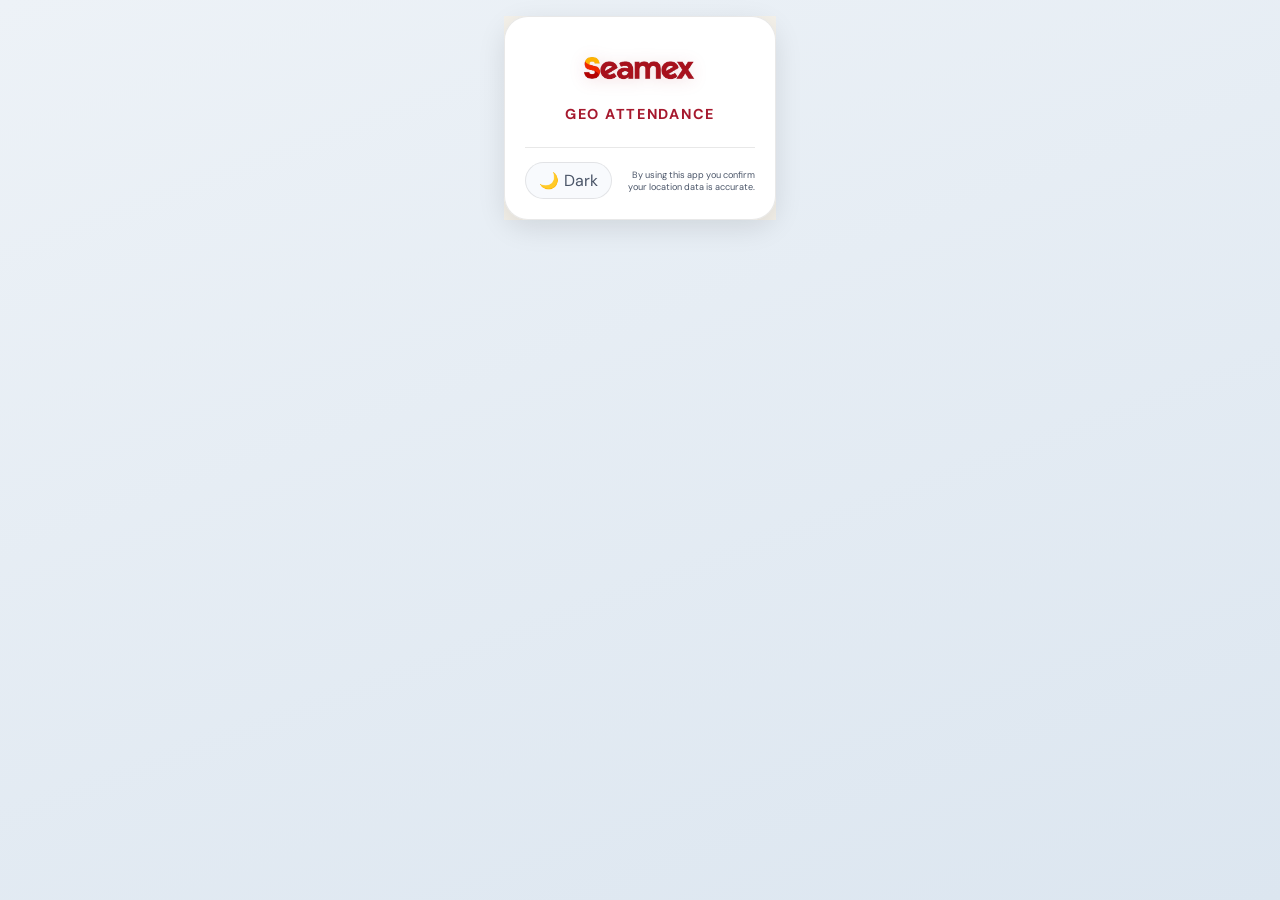
==== commit 7133cf7a: "Rename Seamex-GeoAttendance-v13-standalone.html to index.html" ====
--- a/index.html
+++ b/index.html
@@ -6,7 +6,7 @@
   <title>Seamex · Geo Attendance</title>
 
   <!--
-    SEAMEX GEO-ATTENDANCE | index.html | v09
+    SEAMEX GEO-ATTENDANCE | index.html | v13 (single-file, smx- prefix)
     Author : Prasidha Jagtap
     Role   : Assistant Manager IT, Aditya Birla Group (Seamex)
     Deploy : onehruat.poornata.com — Script Editor Web Part
@@ -51,35 +51,2146 @@
   </script>
 
   <!-- App stylesheet -->
-  <link rel="stylesheet" href="style.css">
+  <style>
+/*
+ * ══════════════════════════════════════════════════════════════
+ *  SEAMEX GEO-ATTENDANCE  |  style.css  |  v09
+ *  Author : Prasidha Jagtap
+ *  Role   : Assistant Manager – IT, Aditya Birla Group (Seamex)
+ *
+ *  v09 CHANGES
+ *  ─────────────────────────────────────────────────────────────
+ *  · Full iframe-safe rewrite — body/html scoped to work inside
+ *    SharePoint iframe container without layout bleed
+ *  · Production-grade alignment — all elements centered, padded,
+ *    and spaced correctly at every breakpoint
+ *  · Logo background fixed — transparent PNG, no black fill
+ *  · SharePoint master page conflict neutralizer tightened
+ *  · DM Sans + DM Mono enforced via !important inside .smx-card
+ * ══════════════════════════════════════════════════════════════
+ */
+
+/* ================================================================
+   0. IFRAME + SHAREPOINT RESET — Prasidha Jagtap v09
+   Must come first. Scopes everything inside .smx-wrap so SP
+   master page styles cannot bleed in at all.
+================================================================ */
+.smx-wrap, .smx-wrap * {
+  box-sizing: border-box !important;
+  -webkit-tap-highlight-color: transparent;
+}
+.smx-wrap { all: initial; display: block; }
+
+/* Neutralize SP table layout */
+.smx-wrap table, .smx-wrap tr, .smx-wrap td, .smx-wrap th {
+  all: unset; display: revert;
+}
+
+/* Force fonts inside card */
+.smx-card,
+.smx-card input,
+.smx-card button,
+.smx-card p,
+.smx-card div,
+.smx-card span,
+.smx-card label {
+  font-family: 'DM Sans', system-ui, sans-serif !important;
+  line-height: normal !important;
+}
+
+.smx-card .mono,
+.smx-card .smx-mhr-clock,
+.smx-card .smx-dur-val,
+.smx-card .smx-mhl-id,
+.smx-card .sc-val,
+.smx-card .az-pid,
+.smx-card .smx-az-detect-msg {
+  font-family: 'DM Mono', monospace !important;
+}
+
+/* ================================================================
+   1. DESIGN TOKENS — Prasidha
+================================================================ */
+:root {
+  --red:      #A6192E;
+  --red-dk:   #7d1220;
+  --orange:   #F58220;
+  --yellow:   #FFCB05;
+  --grad:     linear-gradient(135deg, #F58220, #FFCB05);
+  --green:    #16a34a;
+
+  --r-sm:   .5rem;
+  --r-md:   .75rem;
+  --r-lg:   1rem;
+  --r-xl:   1.5rem;
+  --r-pill: 999px;
+
+  --ease:   cubic-bezier(.4,0,.2,1);
+  --spring: cubic-bezier(.22,1,.36,1);
+  --t:      .22s;
+
+  --sh-sm: 0 2px 10px  rgba(0,0,0,.07);
+  --sh-md: 0 8px 28px  rgba(0,0,0,.10);
+  --sh-lg: 0 16px 48px rgba(0,0,0,.16);
+}
+
+[data-theme="light"] {
+  --bg-a:    #edf2f7;
+  --bg-b:    #dce6f0;
+  --bg-card: rgba(255,255,255,.96);
+  --bg-solid:#fff;
+  --bg-in:   rgba(255,255,255,.98);
+  --bg-sub:  rgba(248,250,253,.96);
+  --bdr:     rgba(0,0,0,.09);
+  --tx:      #1a1a2e;
+  --tx2:     #4a5568;
+  --txm:     #8a9ab5;
+  --chip-bg: rgba(166,25,46,.07);
+  --chip-bdr:rgba(166,25,46,.18);
+  --chip-tx: var(--red);
+  --sk-a:    rgba(0,0,0,.07);
+  --sk-b:    rgba(0,0,0,.03);
+}
+
+[data-theme="dark"] {
+  --bg-a:    #0c0c1a;
+  --bg-b:    #121224;
+  --bg-card: rgba(22,22,42,.97);
+  --bg-solid:#181830;
+  --bg-in:   rgba(255,255,255,.07);
+  --bg-sub:  rgba(255,255,255,.04);
+  --bdr:     rgba(255,255,255,.09);
+  --tx:      #e8edf5;
+  --tx2:     #8a9fc0;
+  --txm:     #50607a;
+  --chip-bg: rgba(245,130,32,.12);
+  --chip-bdr:rgba(245,130,32,.25);
+  --chip-tx: var(--orange);
+  --sk-a:    rgba(255,255,255,.08);
+  --sk-b:    rgba(255,255,255,.02);
+}
+
+/* ================================================================
+   2. BASE — iframe-safe body
+   When hosted inside SP iframe, body may be constrained.
+   Use min-height:100% not 100dvh to avoid iframe overflow.
+================================================================ */
+*, *::before, *::after { box-sizing: border-box; }
+html { height: 100%; }
+
+body {
+  font-family: 'DM Sans', system-ui, sans-serif;
+  background: linear-gradient(160deg, var(--bg-a), var(--bg-b));
+  background-attachment: fixed;
+  min-height: 100%;
+  display: flex;
+  flex-direction: column;
+  align-items: center;
+  justify-content: flex-start;   /* iframe: start not center */
+  padding: 16px 12px 24px;
+  overflow-x: hidden;
+  position: relative;
+  transition: background .5s ease;
+  margin: 0;
+}
+
+/* ================================================================
+   3. AMBIENT BACKGROUND — CRED-style time-of-day
+================================================================ */
+body::before, body::after {
+  content: ''; position: fixed; inset: 0;
+  pointer-events: none; z-index: 0;
+}
+body[data-tod="dawn"]::before {
+  background:
+    radial-gradient(ellipse 70% 50% at 50% 100%, rgba(255,140,60,.16), transparent),
+    radial-gradient(ellipse 40% 30% at 50% 85%, rgba(255,200,100,.10), transparent);
+  animation: ambPulse 8s ease infinite alternate;
+}
+body[data-tod="dawn"]::after {
+  background:
+    radial-gradient(circle 4px at 22% 28%, rgba(255,190,90,.5), transparent),
+    radial-gradient(circle 2px at 70% 18%, rgba(255,200,110,.4), transparent);
+  animation: ambFloat 11s ease infinite alternate;
+}
+body[data-tod="day"]::before {
+  background:
+    radial-gradient(ellipse 60% 40% at 72% 8%, rgba(255,255,180,.18), transparent),
+    radial-gradient(ellipse 30% 22% at 18% 14%, rgba(200,230,255,.12), transparent);
+  animation: ambPulse 10s ease infinite alternate;
+}
+body[data-tod="day"]::after {
+  background:
+    radial-gradient(ellipse 130px 32px at 22% 10%, rgba(255,255,255,.18), transparent),
+    radial-gradient(ellipse 80px 20px at 64% 7%, rgba(255,255,255,.12), transparent);
+  animation: ambDrift 20s linear infinite;
+}
+body[data-tod="dusk"]::before {
+  background:
+    radial-gradient(ellipse 80% 50% at 50% 100%, rgba(220,90,30,.18), transparent),
+    radial-gradient(ellipse 50% 35% at 82% 88%, rgba(255,160,60,.12), transparent);
+  animation: ambPulse 7s ease infinite alternate;
+}
+body[data-tod="dusk"]::after {
+  background:
+    radial-gradient(circle 3px at 14% 24%, rgba(255,120,50,.45), transparent),
+    radial-gradient(circle 2px at 85% 34%, rgba(255,180,60,.38), transparent);
+  animation: ambFloat 9s ease infinite alternate;
+}
+body[data-tod="night"]::before {
+  background:
+    radial-gradient(ellipse 50% 38% at 82% 14%, rgba(100,120,210,.10), transparent),
+    radial-gradient(ellipse 30% 18% at 18% 10%, rgba(80,90,180,.08), transparent);
+  animation: ambPulse 12s ease infinite alternate;
+}
+body[data-tod="night"]::after {
+  background:
+    radial-gradient(circle 1.5px at 10% 8%, rgba(255,255,255,.70), transparent),
+    radial-gradient(circle 1px at 26% 15%, rgba(255,255,255,.50), transparent),
+    radial-gradient(circle 2px at 62% 5%, rgba(255,255,255,.60), transparent),
+    radial-gradient(circle 1px at 81% 12%, rgba(255,255,255,.50), transparent);
+  animation: ambTwinkle 4s ease infinite alternate;
+}
+@keyframes ambPulse   { from{opacity:.5} to{opacity:1} }
+@keyframes ambFloat   { 0%,100%{transform:translateY(0)} 50%{transform:translateY(-18px)} }
+@keyframes ambDrift   { from{transform:translateX(-5px)} to{transform:translateX(10px)} }
+@keyframes ambTwinkle { 0%,100%{opacity:.45} 50%{opacity:1} }
+
+/* ================================================================
+   4. CARD + CONTAINER — v09 iframe-safe sizing
+================================================================ */
+main.smx-root {
+  position: relative;
+  z-index: 1;
+  width: 100%;
+  max-width: 420px;
+  margin: 0 auto;
+  padding: 0;
+}
+
+.smx-card {
+  background: var(--bg-card);
+  backdrop-filter: blur(24px);
+  -webkit-backdrop-filter: blur(24px);
+  border: 1px solid var(--bdr);
+  border-radius: var(--r-xl);
+  padding: 24px 20px 20px;
+  box-shadow: var(--sh-md);
+  position: relative;
+  z-index: 1;
+  overflow: hidden;
+  transition: background var(--t) var(--ease);
+  width: 100%;
+}
+
+/* ================================================================
+   5. RESPONSIVE — Prasidha v09
+   Optimised for iframe embedded in SharePoint WebView
+================================================================ */
+@media (max-width: 374px) {
+  body           { padding: 8px 8px 16px; }
+  main.smx-root  { max-width: 100%; }
+  .smx-card      { padding: 16px 14px 16px; border-radius: var(--r-lg); }
+  .smx-auth-logo     { width: 80px !important; }
+  .smx-logo-sm       { width: 44px !important; }
+  input[type="text"] { padding: 10px 12px !important; font-size: .86rem !important; }
+  .smx-btn-full      { padding: 12px !important; font-size: .88rem !important; }
+  .smx-mhl-name      { font-size: .82rem !important; }
+  .smx-mhr-clock     { font-size: .76rem !important; }
+}
+@media (min-width: 375px) and (max-width: 480px) {
+  body           { padding: 12px 10px 20px; }
+  main.smx-root  { max-width: 100%; }
+  .smx-card      { border-radius: var(--r-lg); }
+}
+@media (min-width: 481px) and (max-width: 900px) {
+  main.smx-root  { max-width: 460px; }
+  .smx-card      { padding: 28px 24px 20px; }
+}
+@media (min-width: 901px) {
+  main.smx-root  { max-width: 440px; }
+}
+@media (min-width: 540px) and (max-width: 900px) and (orientation: landscape) {
+  body           { justify-content: flex-start; overflow-y: auto; }
+  .smx-card      { padding: 16px 22px; }
+}
+
+/* ================================================================
+   6. PAGE TRANSITION
+================================================================ */
+#pg-tr {
+  position: fixed; inset: 0; z-index: 500;
+  display: flex; flex-direction: column;
+  align-items: center; justify-content: center;
+  background: var(--bg-a);
+  opacity: 0; pointer-events: none;
+  transition: opacity .32s var(--ease);
+}
+#pg-tr.on { opacity: 1; pointer-events: all; }
+.smx-pt-wrap   { position: relative; width: 88px; height: 88px; margin-bottom: 18px; }
+.smx-pt-wrap svg { width: 88px; height: 88px; }
+.smx-pt-ring {
+  position: absolute; inset: -12px; border-radius: 50%;
+  border: 2px solid var(--orange);
+  animation: ptRing 1.2s ease infinite;
+}
+@keyframes ptRing {
+  0%  { transform: scale(.84); opacity: .8; }
+  50% { transform: scale(1.12); opacity: .3; }
+  100%{ transform: scale(.84); opacity: .8; }
+}
+.smx-pt-parts { position: absolute; inset: 0; pointer-events: none; overflow: visible; }
+.pt-p { position: absolute; font-size: 1.2rem; opacity: 0; animation: ptFloat 1.5s ease forwards; }
+@keyframes ptFloat {
+  0%  { opacity: 0; transform: translateY(0) scale(.7); }
+  20% { opacity: 1; }
+  80% { opacity: .8; }
+  100%{ opacity: 0; transform: translateY(-86px) scale(1.05); }
+}
+.smx-pt-msg { font-size: .8rem; font-weight: 500; font-style: italic; color: var(--tx2); animation: ptPulse 1.5s ease infinite; }
+@keyframes ptPulse { 0%,100%{opacity:.5} 50%{opacity:1} }
+#pt-h, #pt-m, #pt-s {
+  transform-origin: 36px 36px;
+  transition: transform .9s cubic-bezier(.45,.05,.55,.95);
+}
+#pt-s { transition-duration: .5s !important; }
+
+/* ================================================================
+   7. TOAST OVERLAY
+================================================================ */
+.smx-toast-ov {
+  position: fixed; inset: 0; z-index: 9999;
+  display: flex; align-items: center; justify-content: center;
+  background: rgba(0,0,0,.08);
+  backdrop-filter: blur(3px); -webkit-backdrop-filter: blur(3px);
+  pointer-events: none;
+  animation: toOvIn .22s ease forwards;
+}
+.smx-toast-ov.smx-to-out { animation: toOvOut .28s ease forwards; }
+@keyframes toOvIn  { from{opacity:0} to{opacity:1} }
+@keyframes toOvOut { from{opacity:1} to{opacity:0} }
+.smx-toast-pill {
+  padding: 12px 24px;
+  border-radius: var(--r-pill);
+  font-family: 'DM Sans', sans-serif !important;
+  font-size: .86rem; font-weight: 600;
+  background: rgba(28,28,50,.92); color: #fff;
+  box-shadow: var(--sh-lg);
+  max-width: min(84vw, 300px); text-align: center;
+  animation: toPillUp .3s var(--spring) forwards;
+}
+.smx-toast-pill.ok  { background: rgba(21,128,61,.92); }
+.smx-toast-pill.err { background: rgba(185,28,28,.92); }
+@keyframes toPillUp {
+  from { opacity: 0; transform: scale(.9) translateY(10px); }
+  to   { opacity: 1; transform: scale(1)  translateY(0); }
+}
+
+/* ================================================================
+   8. MODAL OVERLAY
+================================================================ */
+#modal-ov {
+  position: fixed; inset: 0; z-index: 800;
+  background: rgba(0,0,0,.46);
+  backdrop-filter: blur(7px); -webkit-backdrop-filter: blur(7px);
+  display: flex; align-items: center; justify-content: center;
+  padding: 24px; opacity: 0; pointer-events: none;
+  transition: opacity .28s var(--ease);
+}
+#modal-ov.open { opacity: 1; pointer-events: all; }
+.smx-modal-card {
+  background: var(--bg-solid); border: 1px solid var(--bdr);
+  border-radius: var(--r-xl); padding: 26px 22px;
+  width: 100%; max-width: 320px; box-shadow: var(--sh-lg);
+  transform: translateY(16px) scale(.97);
+  transition: transform .28s var(--ease);
+}
+#modal-ov.open .smx-modal-card { transform: translateY(0) scale(1); }
+.smx-m-icon  { text-align: center; font-size: 2rem; margin-bottom: 8px; }
+.smx-m-title { font-size: 1rem; font-weight: 700; color: var(--tx); text-align: center; margin-bottom: 6px; }
+.smx-m-body  { font-size: .82rem; color: var(--tx2); text-align: center; line-height: 1.55; margin-bottom: 18px; }
+.smx-m-btns  { display: flex; gap: 8px; }
+.smx-m-btns .smx-btn-full { margin: 0 !important; flex: 1; }
+
+/* ================================================================
+   9. AUTH LAYOUT — v09 centered, production aligned
+================================================================ */
+.smx-auth-hdr {
+  text-align: center;
+  margin-bottom: 24px;
+  padding-top: 4px;
+}
+.smx-auth-logo {
+  display: block;
+  width: 120px;
+  height: auto;
+  margin: 0 auto 10px;
+  /* No background — logo PNG is transparent */
+  background: transparent !important;
+  filter: drop-shadow(0 2px 8px rgba(166,25,46,.15));
+}
+.smx-mod-name {
+  font-size: .85rem; font-weight: 700;
+  letter-spacing: .12em; text-transform: uppercase;
+  color: var(--red); margin: 6px 0 4px;
+  text-align: center;
+}
+#daily-greet {
+  font-size: .76rem; font-style: italic; font-weight: 500;
+  color: var(--orange); margin: 4px 0 0; text-align: center;
+}
+.smx-auth-title {
+  font-size: 1.1rem; font-weight: 700;
+  text-align: center; color: var(--tx);
+  margin: 0 0 18px;
+  line-height: 1.3;
+}
+
+/* Azure detecting state */
+.smx-az-detect-wrap {
+  display: flex; flex-direction: column;
+  align-items: center; gap: 14px;
+  padding: 24px 16px 16px;
+}
+.smx-az-detect-spinner {
+  width: 34px; height: 34px;
+  border: 3px solid rgba(166,25,46,.15);
+  border-top-color: var(--red);
+  border-radius: 50%;
+  animation: azSpin .85s linear infinite;
+}
+@keyframes azSpin { to { transform: rotate(360deg); } }
+.smx-az-detect-msg {
+  font-family: 'DM Mono', monospace !important;
+  font-size: .72rem; color: var(--txm);
+  letter-spacing: .5px; text-align: center; margin: 0;
+}
+.smx-az-fallback-note {
+  font-size: .73rem; color: var(--red); font-weight: 600;
+  text-align: center;
+  background: rgba(166,25,46,.06);
+  border: 1px solid rgba(166,25,46,.18);
+  border-radius: var(--r-md);
+  padding: 8px 12px; margin: 0 0 14px;
+}
+
+/* ================================================================
+   10. MAIN HEADER — v09 production aligned
+================================================================ */
+.main-hdr {
+  display: flex; align-items: flex-start;
+  justify-content: space-between;
+  gap: 10px; margin-bottom: 16px;
+}
+.mhl { flex: 1; min-width: 0; display: flex; align-items: center; gap: 10px; }
+.smx-mhl-avatar-slot {
+  width: 40px; height: 40px; border-radius: 50%;
+  overflow: hidden; flex-shrink: 0;
+  border: 2px solid var(--bdr);
+  background: rgba(166,25,46,.08);
+  display: flex; align-items: center; justify-content: center;
+}
+.smx-mhl-avatar-slot img { width: 100%; height: 100%; object-fit: cover; display: block; }
+.smx-mhl-initials {
+  font-family: 'DM Sans', sans-serif !important;
+  font-size: 14px; font-weight: 700; color: var(--red);
+}
+.smx-mhl-text { flex: 1; min-width: 0; }
+.smx-mhl-name {
+  font-size: 1rem; font-weight: 700; color: var(--tx);
+  white-space: nowrap; overflow: hidden; text-overflow: ellipsis;
+  line-height: 1.3;
+}
+.smx-mhl-id {
+  font-size: .7rem; color: var(--txm);
+  font-family: 'DM Mono', monospace !important;
+  margin-top: 3px; letter-spacing: .5px;
+}
+.mhr { text-align: right; flex-shrink: 0; }
+.smx-logo-sm {
+  width: 56px; height: auto; display: block;
+  margin-left: auto; margin-bottom: 6px;
+  background: transparent !important;
+  filter: drop-shadow(0 2px 6px rgba(166,25,46,.12));
+}
+.mhr-mod {
+  font-size: .6rem; font-weight: 700;
+  letter-spacing: .08em; text-transform: uppercase;
+  color: var(--red);
+  border: 1.5px solid rgba(166,25,46,.28);
+  border-radius: 6px;
+  padding: 3px 8px;
+  background: rgba(166,25,46,.06);
+  box-shadow: 0 1px 6px rgba(166,25,46,.12);
+  text-align: center;
+  margin-top: 4px;
+  display: inline-block;
+}
+.mhr-cr {
+  display: flex; align-items: center;
+  justify-content: flex-end; gap: 5px; margin-top: 3px;
+}
+.mhr-ct-lbl {
+  font-size: .5rem; text-transform: uppercase;
+  letter-spacing: .07em; color: var(--txm); font-weight: 600;
+}
+.smx-mhr-clock {
+  font-size: .8rem; font-weight: 500;
+  font-family: 'DM Mono', monospace !important; color: var(--tx);
+}
+.smx-mhr-date { font-size: .66rem; font-weight: 600; color: var(--tx2); margin-top: 3px; }
+
+/* Azure identity banner */
+.az-banner {
+  display: flex; align-items: center; gap: 10px;
+  background: var(--bg-sub);
+  border: 1px solid var(--bdr);
+  border-radius: var(--r-lg);
+  padding: 10px 14px; margin-bottom: 16px;
+  animation: azBannerIn .4s var(--spring) both;
+}
+@keyframes azBannerIn {
+  from { opacity: 0; transform: translateY(-6px); }
+  to   { opacity: 1; transform: translateY(0); }
+}
+.az-avatar-wrap {
+  width: 38px; height: 38px; border-radius: 50%;
+  overflow: hidden; flex-shrink: 0;
+  border: 2px solid var(--bdr);
+  background: rgba(166,25,46,.08);
+}
+.az-avatar-img { width: 100%; height: 100%; object-fit: cover; display: block; }
+.az-initials {
+  width: 100%; height: 100%;
+  display: flex; align-items: center; justify-content: center;
+  font-family: 'DM Sans', sans-serif !important;
+  font-size: 13px; font-weight: 700; color: var(--red);
+}
+.az-info { flex: 1; min-width: 0; }
+.az-name {
+  font-size: .82rem; font-weight: 700; color: var(--tx);
+  white-space: nowrap; overflow: hidden; text-overflow: ellipsis;
+}
+.az-pid {
+  font-family: 'DM Mono', monospace !important;
+  font-size: .66rem; color: var(--txm);
+  letter-spacing: .5px; margin-top: 2px;
+}
+.smx-az-verified {
+  display: flex; align-items: center; gap: 4px;
+  font-family: 'DM Mono', monospace !important;
+  font-size: .62rem; font-weight: 600;
+  color: #1e7e34;
+  background: rgba(186,214,68,.12);
+  border: 1px solid rgba(186,214,68,.35);
+  border-radius: var(--r-pill);
+  padding: 3px 10px; white-space: nowrap; flex-shrink: 0;
+}
+[data-theme="dark"] .smx-az-verified { color: #BAD644; background: rgba(186,214,68,.08); }
+
+/* ================================================================
+   11. INPUTS — v09 production aligned
+================================================================ */
+.smx-inp-wrap { position: relative; margin-bottom: 10px; }
+
+input[type="text"] {
+  width: 100%; padding: 13px 14px;
+  border-radius: var(--r-md);
+  border: 1.5px solid var(--bdr);
+  background: var(--bg-in); color: var(--tx);
+  font-family: 'DM Sans', sans-serif !important;
+  font-size: .92rem;
+  outline: none; -webkit-appearance: none; margin: 0;
+  transition: border-color var(--t) var(--ease), box-shadow var(--t) var(--ease);
+  display: block;
+}
+input[type="text"]:focus {
+  border-color: var(--orange);
+  box-shadow: 0 0 0 3px rgba(245,130,32,.12);
+}
+input[type="text"]::placeholder { color: var(--txm); }
+.smx-err-msg { font-size: .68rem; color: var(--red); padding: 3px 2px 0; display: none; }
+
+/* ================================================================
+   12. AUTOCOMPLETE + CHIPS
+================================================================ */
+.smx-ac-drop {
+  position: absolute; top: calc(100% + 4px); left: 0; right: 0;
+  background: var(--bg-solid); border: 1px solid var(--bdr);
+  border-radius: var(--r-md); box-shadow: var(--sh-md);
+  z-index: 300; max-height: 160px; overflow-y: auto; display: none;
+}
+.smx-ac-drop.open { display: block; }
+.ac-item {
+  display: flex; align-items: center; gap: 7px;
+  padding: 10px 12px; font-size: .84rem; color: var(--tx);
+  cursor: pointer; transition: background var(--t);
+}
+.ac-item:hover { background: var(--chip-bg); }
+
+.smx-chips-row { display: flex; flex-wrap: wrap; gap: 6px; margin-bottom: 10px; }
+.chip {
+  display: inline-flex !important; align-items: center; gap: 4px;
+  padding: 5px 12px !important; border-radius: var(--r-pill) !important;
+  font-size: .7rem !important; font-weight: 500;
+  background: var(--chip-bg) !important;
+  color: var(--chip-tx) !important;
+  border: 1px solid var(--chip-bdr) !important;
+  cursor: pointer; width: auto !important; margin: 0 !important;
+  max-width: 140px; overflow: hidden; text-overflow: ellipsis; white-space: nowrap;
+  transition: all var(--t) var(--ease) !important;
+  font-family: 'DM Sans', sans-serif !important;
+}
+.chip:hover {
+  background: var(--red) !important;
+  color: #fff !important;
+  border-color: var(--red) !important;
+}
+
+/* ================================================================
+   13. BUTTONS — v09 production aligned, all centered
+================================================================ */
+.smx-btn-full {
+  display: block; width: 100%;
+  padding: 14px 20px;
+  border-radius: var(--r-md); border: none;
+  font-family: 'DM Sans', sans-serif !important;
+  font-size: .94rem; font-weight: 700;
+  cursor: pointer; text-align: center;
+  -webkit-tap-highlight-color: transparent;
+  transition: all var(--t) var(--ease);
+  letter-spacing: .02em;
+  margin: 0 !important;
+  line-height: 1.3;
+}
+.smx-btn-full + .smx-btn-full { margin-top: 8px !important; }
+.smx-btn-full:active   { transform: scale(.98); }
+.smx-btn-full:disabled { opacity: .36; cursor: not-allowed; transform: none !important; }
+
+.smx-btn-red { background: var(--red); color: #fff; box-shadow: 0 4px 14px rgba(166,25,46,.28); }
+.smx-btn-red:not(:disabled):hover { background: var(--red-dk); transform: translateY(-1px); box-shadow: 0 6px 18px rgba(166,25,46,.38); }
+
+.btn-ora { background: var(--grad); color: #fff; box-shadow: 0 4px 14px rgba(245,130,32,.28); }
+.btn-ora:not(:disabled):hover { transform: translateY(-1px); box-shadow: 0 6px 18px rgba(245,130,32,.38); }
+
+.btn-cri { background: #dc2626; color: #fff; box-shadow: 0 4px 14px rgba(220,38,38,.22); }
+.btn-cri:not(:disabled):hover { background: #b91c1c; transform: translateY(-1px); }
+
+.btn-grn { background: linear-gradient(135deg,#15803d,#22c55e); color: #fff; box-shadow: 0 4px 14px rgba(34,197,94,.28); }
+.btn-grn:not(:disabled):hover { transform: translateY(-1px); box-shadow: 0 6px 18px rgba(34,197,94,.38); }
+
+.btn-edit {
+  display: inline-flex; align-items: center; justify-content: center; gap: 5px;
+  flex: 1; min-width: 110px; padding: 11px 16px;
+  border-radius: var(--pill);
+  border: 1.5px solid var(--bdr2);
+  background: var(--bg-solid); color: var(--tx);
+  font-family: 'DM Sans', sans-serif !important;
+  font-size: .82rem; font-weight: 600;
+  cursor: pointer; width: auto !important;
+  box-shadow: 0 2px 8px rgba(0,0,0,.06);
+  transition: all var(--t) var(--ease);
+}
+.btn-edit:hover {
+  border-color: var(--orange); color: var(--orange);
+  background: rgba(245,130,32,.07);
+  transform: translateY(-1px);
+  box-shadow: 0 4px 12px rgba(245,130,32,.15);
+}
+.btn-edit:active { transform: scale(.97); }
+[data-theme="dark"] .btn-edit { background: var(--bg-sub); border-color: var(--bdr2); }
+
+/* ================================================================
+   14. STATUS CARD
+================================================================ */
+.status-card { display: flex; gap: 10px; margin-bottom: 16px; }
+.sc-col {
+  flex: 1; border-radius: var(--r-lg);
+  padding: 16px 14px; text-align: center;
+  border: 1.5px solid transparent;
+}
+.col-dur { background: rgba(245,130,32,.09); border-color: rgba(245,130,32,.28); }
+.col-in  { background: rgba(166,25,46,.07);  border-color: rgba(166,25,46,.22); }
+[data-theme="dark"] .col-dur { background: rgba(245,130,32,.15); border-color: rgba(245,130,32,.38); }
+[data-theme="dark"] .col-in  { background: rgba(166,25,46,.16);  border-color: rgba(166,25,46,.32); }
+
+.sc-lbl  { font-size: .65rem; font-weight: 700; letter-spacing: .07em; text-transform: uppercase; color: var(--txm); margin-bottom: 8px; }
+.smx-dur-val { font-size: 1.7rem; font-weight: 700; color: var(--orange); font-family: 'DM Mono', monospace !important; letter-spacing: -.02em; line-height: 1; }
+.sc-val  { font-size: 1.05rem; font-weight: 700; color: var(--tx); font-family: 'DM Mono', monospace !important; }
+.sc-loc  {
+  display: inline-block; margin-top: 5px;
+  background: rgba(166,25,46,.10); border: 1px solid rgba(166,25,46,.20);
+  border-radius: var(--r-pill); padding: 2px 10px;
+  font-size: .63rem; font-weight: 600; color: var(--red);
+  max-width: 100%; overflow: hidden; text-overflow: ellipsis; white-space: nowrap;
+}
+[data-theme="dark"] .sc-loc { background: rgba(245,130,32,.12); border-color: rgba(245,130,32,.28); color: var(--orange); }
+
+/* ================================================================
+   15. SVG CLOCK HANDS + INLINE LOADER
+================================================================ */
+.smx-hand-h, .smx-hand-m, .smx-hand-s {
+  transform-origin: 36px 36px;
+  transition: transform .9s cubic-bezier(.45,.05,.55,.95);
+}
+.smx-hand-s { transition-duration: .5s !important; }
+
+#inline-loader { text-align: center; padding: 14px 0 6px; }
+.smx-ld-txt { font-size: .76rem; font-weight: 500; font-style: italic; color: var(--tx2); animation: ldPulse 2s ease infinite; }
+@keyframes ldPulse { 0%,100%{opacity:.5} 50%{opacity:1} }
+
+/* ================================================================
+   16. GHOST SKELETON
+================================================================ */
+.smx-skel {
+  border-radius: var(--r-sm);
+  background: linear-gradient(90deg, var(--sk-a) 25%, var(--sk-b) 50%, var(--sk-a) 75%);
+  background-size: 200% 100%;
+  animation: shimmer 1.7s ease infinite;
+}
+@keyframes shimmer { 0%{background-position:200% 0} 100%{background-position:-200% 0} }
+.sl { height: 12px; margin-bottom: 9px; }
+.sb { height: 52px; width: 100%; border-radius: var(--r-md); margin-bottom: 10px; }
+.sw30 { width: 30%; } .sw60 { width: 60%; } .sw85 { width: 85%; }
+.smx-ghost-note { font-size: .73rem; font-style: italic; color: var(--txm); text-align: center; padding: 9px 0; animation: ldPulse 2s ease infinite; }
+
+/* ================================================================
+   17. REVIEW CARD — v09 aligned
+================================================================ */
+.review-card {
+  background: var(--bg-sub); border: 1px solid var(--bdr);
+  border-radius: var(--r-lg); padding: 20px 18px; margin-bottom: 16px;
+}
+.rv-hdr   { font-size: .68rem; font-weight: 700; letter-spacing: .08em; text-transform: uppercase; color: var(--txm); margin-bottom: 16px; text-align: center; }
+.rv-row   { display: flex; align-items: flex-start; gap: 12px; padding: 12px 0; border-bottom: 1px solid var(--bdr); }
+.rv-row:last-of-type { border-bottom: none; }
+.rdot     { width: 10px; height: 10px; border-radius: 50%; margin-top: 7px; flex-shrink: 0; }
+.dot-in   { background: var(--orange); }
+.dot-out  { background: var(--red); }
+.dot-dur  { background: #22c55e; }
+.rv-det   { flex: 1; }
+.rv-lbl   { font-size: .65rem; text-transform: uppercase; letter-spacing: .07em; color: var(--txm); font-weight: 600; }
+.rv-time  { font-size: 1.15rem; font-weight: 700; color: var(--tx); font-family: 'DM Mono', monospace !important; margin-top: 3px; }
+.rv-place { font-size: .82rem; color: var(--tx2); margin-top: 3px; }
+.edit-row { display: flex; gap: 10px; margin-top: 16px; flex-wrap: wrap; }
+
+/* ================================================================
+   18. REDO BANNER
+================================================================ */
+.redo-banner {
+  display: flex; align-items: flex-start; gap: 11px;
+  padding: 12px 14px;
+  background: rgba(220,38,38,.06); border: 1px solid rgba(220,38,38,.18);
+  border-radius: var(--r-md); margin-bottom: 14px;
+}
+[data-theme="dark"] .redo-banner { background: rgba(220,38,38,.10); border-color: rgba(220,38,38,.25); }
+.redo-ico   { font-size: 1.1rem; margin-top: 1px; flex-shrink: 0; }
+.redo-title { font-size: .8rem; font-weight: 700; color: var(--red); }
+.redo-sub   { font-size: .7rem; color: var(--tx2); margin-top: 3px; line-height: 1.4; }
+.redo-prev  { font-size: .68rem; font-family: 'DM Mono', monospace !important; color: var(--txm); margin-top: 4px; }
+
+/* ================================================================
+   19. SUCCESS CARD
+================================================================ */
+.success-card { text-align: center; animation: cardUp .45s var(--ease); }
+@keyframes cardUp { from{opacity:0;transform:translateY(14px) scale(.97)} to{opacity:1;transform:translateY(0) scale(1)} }
+
+.tick-wrap { position: relative; width: 60px; height: 60px; margin: 0 auto 14px; }
+.halo      { position: absolute; border-radius: 50%; border: 2px solid #22c55e; animation: haloEx 2s ease infinite; }
+.halo:nth-child(1) { inset: -8px;  animation-delay: 0s; }
+.halo:nth-child(2) { inset: -18px; animation-delay: .65s; }
+.halo:nth-child(3) { inset: -28px; animation-delay: 1.3s; }
+@keyframes haloEx {
+  0%  { transform: scale(.84); opacity: .75; }
+  60% { transform: scale(1.16); opacity: .2; }
+  100%{ transform: scale(.84); opacity: 0; }
+}
+.tick-solid {
+  width: 60px; height: 60px; border-radius: 50%;
+  background: #22c55e; display: flex; align-items: center; justify-content: center;
+  position: relative; z-index: 2;
+  animation: popIn .5s var(--ease) .1s both;
+}
+@keyframes popIn { 0%{transform:scale(0);opacity:0} 65%{transform:scale(1.14)} 100%{transform:scale(1);opacity:1} }
+.tick-path { stroke-dasharray: 30; animation: drawTick .4s ease .5s both; }
+@keyframes drawTick { from{stroke-dashoffset:30;opacity:0} to{stroke-dashoffset:0;opacity:1} }
+
+.suc-lbl  { font-size: .72rem; font-weight: 700; letter-spacing: .1em; text-transform: uppercase; color: var(--green); margin-bottom: 18px; }
+.suc-grid { background: var(--bg-sub); border: 1px solid rgba(34,197,94,.14); border-radius: var(--r-lg); overflow: hidden; text-align: center; }
+.sg-row   { padding: 16px 20px; text-align: center; }
+.sg-lbl   { font-size: .65rem; font-weight: 700; letter-spacing: .08em; text-transform: uppercase; color: var(--txm); margin-bottom: 6px; }
+.sg-val   { font-size: 1.15rem; font-weight: 700; color: var(--tx); font-family: 'DM Mono', monospace !important; }
+.sg-place { font-size: .8rem; color: var(--tx2); margin-top: 4px; font-weight: 500; }
+.sg-date  { font-size: .9rem; font-weight: 600; color: var(--tx2); }
+.sg-div   { height: 1px; background: var(--bdr); }
+
+/* ================================================================
+   20. FOOTER
+================================================================ */
+.smx-footer {
+  display: flex; align-items: center; justify-content: space-between;
+  gap: 8px; margin-top: 18px; padding-top: 14px;
+  border-top: 1px solid var(--bdr);
+}
+.smx-ftr-left { display: flex; align-items: center; gap: 8px; }
+.smx-theme-btn {
+  display: inline-flex !important; align-items: center; gap: 5px;
+  padding: 7px 13px !important; border-radius: var(--r-pill) !important;
+  background: var(--bg-sub) !important; border: 1px solid var(--bdr) !important;
+  font-family: 'DM Sans', sans-serif !important;
+  font-size: .68rem; font-weight: 600;
+  color: var(--tx2) !important; cursor: pointer;
+  width: auto !important; margin: 0 !important; flex-shrink: 0;
+  transition: all var(--t) var(--ease) !important;
+}
+.smx-theme-btn:hover { border-color: var(--orange) !important; color: var(--orange) !important; }
+
+.smx-rcv-wrap { position: relative; }
+.smx-rcv-btn {
+  display: inline-flex !important; align-items: center; justify-content: center;
+  padding: 6px 10px !important; border-radius: var(--r-pill) !important;
+  background: rgba(245,130,32,.10) !important;
+  border: 1px solid rgba(245,130,32,.30) !important;
+  color: var(--orange) !important;
+  font-size: .9rem; font-weight: 700; cursor: pointer;
+  width: auto !important; margin: 0 !important;
+  transition: all .2s ease !important;
+}
+.smx-rcv-btn:hover { background: rgba(245,130,32,.22) !important; transform: scale(1.08); }
+@keyframes spin { from{transform:rotate(0deg)} to{transform:rotate(360deg)} }
+.rcv-spin { animation: spin 1.5s linear infinite; }
+.smx-rcv-tip {
+  position: absolute; bottom: calc(100% + 7px); left: 0;
+  background: rgba(28,28,50,.92); color: #fff;
+  font-size: .62rem; font-weight: 500;
+  font-family: 'DM Sans', sans-serif !important;
+  padding: 5px 11px; border-radius: var(--r-pill);
+  white-space: nowrap; box-shadow: var(--sh-md);
+  animation: rcvTipIn .22s ease forwards;
+}
+@keyframes rcvTipIn { from{opacity:0;transform:translateY(4px)} to{opacity:1;transform:translateY(0)} }
+.smx-ftr-disc { font-size: .57rem; color: var(--txm); line-height: 1.4; text-align: right; flex: 1; }
+
+/* ================================================================
+   21. UTILITY
+================================================================ */
+.hidden { display: none !important; }
+.mt8    { margin-top: 8px; }
+.mt12   { margin-top: 12px; }
+
+/* Section spacing */
+#ci-grp, #co-grp {
+  display: flex; flex-direction: column; gap: 0;
+}
+#ci-grp .smx-btn-full, #co-grp .smx-btn-full {
+  margin-top: 12px !important;
+}
+
+/* ================================================================
+   v09 UI POLISH — Prasidha Jagtap
+   Explicit contrast ensures all text visible in both themes.
+================================================================ */
+
+/* Auth screen readability */
+.smx-auth-title { font-size: 1.2rem !important; }
+#daily-greet { font-size: .84rem !important; font-weight: 600 !important; }
+.smx-mod-name { font-size: .9rem !important; }
+
+/* Ensure input text always visible */
+[data-theme="dark"] input[type="text"] { color: #f0f2f8 !important; }
+[data-theme="light"] input[type="text"] { color: #1a1a2e !important; }
+
+/* Az-banner in header — now minimal, just shows badge */
+.az-banner {
+  padding: 8px 12px;
+  margin-bottom: 12px;
+}
+
+/* Location chip bigger */
+.chip {
+  font-size: .76rem !important;
+  padding: 6px 14px !important;
+}
+
+/* Footer disc text visible in both modes */
+[data-theme="light"] .smx-ftr-disc { color: var(--tx2) !important; }
+[data-theme="dark"]  .smx-ftr-disc { color: var(--txm) !important; }
+
+/* Success card green tick bigger */
+.suc-lbl { font-size: .8rem !important; margin-bottom: 22px !important; }
+
+/* Clock in / clock out buttons bigger */
+#btn-ci, #btn-co {
+  font-size: 1rem !important;
+  padding: 15px 20px !important;
+  letter-spacing: .03em;
+}
+
+/* Status card location badge text larger */
+.sc-loc { font-size: .72rem !important; padding: 3px 12px !important; }
+
+/* Error messages always red in both modes */
+.smx-err-msg { color: var(--red) !important; font-size: .74rem !important; }
+
+/* ══════════════════════════════════════════════════════════════
+   v10 — TWO-BUTTON USER FLOW (Prasidha Jagtap)
+   Hero shift timer · clock-in / clock-out punch blocks ·
+   small Record/Update buttons · save reminder note.
+   Uses existing theme tokens — works in light and dark.
+   ══════════════════════════════════════════════════════════════ */
+
+/* Hero: current shift timer is the focus */
+.smx-shift-hero {
+  text-align: center;
+  padding: 14px 12px 16px;
+  margin-bottom: 16px;
+  background: var(--bg-sub);
+  border: 1px solid var(--bdr);
+  border-radius: var(--r-lg);
+}
+.smx-shift-hero .sh-lbl {
+  display: inline-flex; align-items: center; gap: 7px;
+  font-size: .72rem; font-weight: 600; letter-spacing: .04em;
+  text-transform: uppercase; color: var(--txm); margin-bottom: 6px;
+}
+.smx-shift-hero .smx-sh-dot {
+  width: 8px; height: 8px; border-radius: 50%;
+  background: var(--txm); flex-shrink: 0;
+}
+.smx-shift-hero .smx-sh-dot.live {
+  background: var(--green);
+  box-shadow: 0 0 0 0 rgba(22,163,74,.5);
+  animation: shPulse 1.6s ease-out infinite;
+}
+@keyframes shPulse {
+  0%   { box-shadow: 0 0 0 0 rgba(22,163,74,.45); }
+  70%  { box-shadow: 0 0 0 9px rgba(22,163,74,0); }
+  100% { box-shadow: 0 0 0 0 rgba(22,163,74,0); }
+}
+.smx-shift-hero .smx-dur-val {
+  font-size: 2.7rem !important;
+  font-weight: 700;
+  color: var(--orange);
+  font-family: 'DM Mono', monospace !important;
+  letter-spacing: -.01em; line-height: 1;
+}
+
+/* Punch blocks — clock in (red/orange) and clock out (green-ish accent) */
+.punch {
+  position: relative;
+  background: var(--bg-sub);
+  border: 1px solid var(--bdr);
+  border-left: 4px solid var(--txm);
+  border-radius: var(--r-md);
+  padding: 12px 14px 14px;
+  margin-bottom: 12px;
+}
+.punch-in  { border-left-color: var(--red); }
+.punch-out { border-left-color: var(--green); }
+
+.punch-head {
+  display: flex; align-items: flex-start; justify-content: space-between;
+  gap: 10px; margin-bottom: 10px;
+}
+.punch-title {
+  font-size: .8rem; font-weight: 700; letter-spacing: .02em;
+  text-transform: uppercase; color: var(--tx); padding-top: 2px;
+}
+.punch-in  .punch-title { color: var(--red); }
+.punch-out .punch-title { color: var(--green); }
+.punch-rec { text-align: right; min-width: 0; }
+.punch-time {
+  font-size: 1.5rem; font-weight: 700; line-height: 1.05;
+  color: var(--tx); font-family: 'DM Mono', monospace !important;
+}
+.punch-loc {
+  font-size: .68rem; font-weight: 600; color: var(--txm);
+  margin-top: 2px; max-width: 190px; margin-left: auto;
+  white-space: nowrap; overflow: hidden; text-overflow: ellipsis;
+}
+
+/* Small record / update buttons (one per block) */
+.btn-rec {
+  width: 100%;
+  padding: 11px 12px;
+  border: none; border-radius: var(--r-sm);
+  font-family: 'DM Sans', sans-serif !important;
+  font-size: .82rem; font-weight: 700; letter-spacing: .01em;
+  color: #fff; cursor: pointer;
+  transition: transform .12s ease, box-shadow .2s ease, opacity .2s ease;
+}
+.btn-rec:active   { transform: scale(.98); }
+.btn-rec:disabled { opacity: .45; cursor: not-allowed; transform: none; }
+.btn-rec-in  { background: var(--red);   box-shadow: 0 3px 11px rgba(166,25,46,.26); }
+.btn-rec-in:not(:disabled):hover  { background: var(--red-dk); transform: translateY(-1px); }
+.btn-rec-out { background: var(--green); box-shadow: 0 3px 11px rgba(22,163,74,.26); }
+.btn-rec-out:not(:disabled):hover { filter: brightness(1.06); transform: translateY(-1px); }
+
+/* Save reminder under the submit button */
+.smx-save-note {
+  font-size: .68rem; line-height: 1.5; color: var(--txm);
+  text-align: center; margin: 8px 2px 4px;
+}
+.smx-save-note b { color: var(--tx); font-weight: 700; }
+
+/* Small-screen tightening */
+@media (max-width: 360px) {
+  .smx-shift-hero .smx-dur-val { font-size: 2.3rem !important; }
+  .punch-time { font-size: 1.3rem; }
+}
+
+/* ══════════════════════════════════════════════════════════════
+   v11 — MULTI-SCREEN FLOW (Seamex logo palette only)
+   red #A6192E · orange #F58220 · yellow #FFCB05
+   welcome · active main · capture window · summary
+   ══════════════════════════════════════════════════════════════ */
+
+/* Soft entrance for every screen (loader plays over the top) */
+.smx-card > section:not(.hidden) { animation: secIn .36s var(--ease, ease) both; }
+@keyframes secIn { from { opacity: 0; transform: translateY(8px); } to { opacity: 1; transform: none; } }
+
+/* Brand-only override of the live dot (no green) */
+.smx-shift-hero .smx-sh-dot.live { background: var(--orange); box-shadow: 0 0 0 0 rgba(245,130,32,.5); animation: shPulse 1.6s ease-out infinite; }
+@keyframes shPulse { 0% { box-shadow: 0 0 0 0 rgba(245,130,32,.5); } 70% { box-shadow: 0 0 0 9px rgba(245,130,32,0); } 100% { box-shadow: 0 0 0 0 rgba(245,130,32,0); } }
+
+/* ── WELCOME ─────────────────────────────────────────────── */
+.wel { text-align: center; padding: 14px 6px 4px; }
+.smx-wel-logo { height: 30px; width: auto; margin: 0 auto 26px; display: block; }
+.smx-wel-ring {
+  width: 108px; height: 108px; border-radius: 50%; margin: 0 auto 16px;
+  padding: 3px; background: var(--grad);
+}
+.smx-wel-photo, .smx-wel-ring > .smx-wel-initials {
+  width: 100%; height: 100%; border-radius: 50%;
+  object-fit: cover; display: block;
+  border: 3px solid var(--bg-card);
+}
+.smx-wel-initials {
+  align-items: center; justify-content: center; display: none;
+  background: var(--bg-sub); color: var(--orange);
+  font-size: 2rem; font-weight: 700; font-family: 'DM Mono', monospace !important;
+}
+.smx-wel-name { font-size: 1.25rem; font-weight: 700; color: var(--tx); }
+.smx-wel-id { font-size: .82rem; color: var(--txm); font-family: 'DM Mono', monospace !important; margin-top: 3px; }
+.smx-wel-verified { display: inline-flex; margin-top: 9px; }
+.smx-wel-q { font-size: .85rem; color: var(--tx2); margin: 24px 0 14px; }
+
+.smx-btn-act {
+  width: 100%; display: flex; align-items: center; justify-content: center; gap: 9px;
+  padding: 17px; border: none; border-radius: var(--r-md); cursor: pointer;
+  font-family: 'DM Sans', sans-serif !important; font-size: 1.05rem; font-weight: 700;
+  color: #fff; letter-spacing: .01em; transition: transform .12s ease, box-shadow .2s ease;
+}
+.smx-btn-act + .smx-btn-act { margin-top: 12px; }
+.smx-btn-act:active { transform: scale(.985); }
+.smx-btn-act .ba-ic { width: 22px; height: 22px; flex-shrink: 0; }
+.smx-btn-ci  { background: var(--orange); box-shadow: 0 5px 16px rgba(245,130,32,.30); }
+.smx-btn-co { background: var(--red);    box-shadow: 0 5px 16px rgba(166,25,46,.28); }
+.smx-btn-ci:hover, .smx-btn-co:hover { transform: translateY(-1px); }
+
+/* ── ACTIVE MAIN: row buttons ────────────────────────────── */
+.smx-row-btn {
+  width: 100%; display: flex; align-items: center; justify-content: space-between; gap: 10px;
+  padding: 13px 15px; margin-bottom: 11px; cursor: pointer; text-align: left;
+  background: var(--bg-sub); border: 1px solid var(--bdr);
+  border-left: 4px solid var(--txm); border-radius: var(--r-md);
+  transition: transform .12s ease, box-shadow .2s ease, border-color .2s ease;
+}
+.smx-row-btn:active { transform: scale(.99); }
+.row-in  { border-left-color: var(--orange); }
+.row-out { border-left-color: var(--red); }
+.smx-rb-left { display: flex; align-items: center; gap: 9px; font-size: 1rem; font-weight: 700; }
+.row-in  .smx-rb-left { color: var(--orange); }
+.row-out .smx-rb-left { color: var(--red); }
+.smx-rb-ic { width: 20px; height: 20px; flex-shrink: 0; }
+.smx-rb-right { text-align: right; min-width: 0; }
+.smx-rb-time { display: block; font-family: 'DM Mono', monospace !important; font-size: 1.15rem; font-weight: 700; color: var(--tx); line-height: 1.1; }
+.smx-rb-loc  { display: block; font-size: .66rem; font-weight: 600; color: var(--txm); margin-top: 1px; max-width: 165px; margin-left: auto; white-space: nowrap; overflow: hidden; text-overflow: ellipsis; }
+
+/* Submit — brand gradient */
+.smx-btn-submit { background: var(--grad) !important; color: #fff !important; box-shadow: 0 5px 16px rgba(245,130,32,.30); margin-top: 4px !important; }
+.smx-btn-submit:not(:disabled):hover { transform: translateY(-1px); box-shadow: 0 7px 20px rgba(245,130,32,.4); }
+
+/* Header right: logo + clock stack */
+.mhr { display: flex; flex-direction: column; align-items: flex-end; gap: 3px; }
+.mhr .smx-logo-sm { height: 20px; width: auto; }
+.mhr .smx-mhr-clock { font-size: .82rem !important; font-weight: 700; color: var(--tx); font-family: 'DM Mono', monospace !important; }
+.mhr .smx-mhr-date { font-size: .62rem; color: var(--txm); }
+
+/* ── CAPTURE WINDOW ──────────────────────────────────────── */
+.smx-cap-hdr { display: flex; align-items: center; justify-content: space-between; margin-bottom: 16px; }
+.smx-cap-title { font-size: 1.15rem; font-weight: 700; color: var(--tx); }
+#smx-capture-sec.cap-in  .smx-cap-title { color: var(--orange); }
+#smx-capture-sec.cap-out .smx-cap-title { color: var(--red); }
+.smx-cap-close { width: 34px; height: 34px; border-radius: 50%; border: 1px solid var(--bdr); background: var(--bg-sub); color: var(--txm); font-size: 1rem; cursor: pointer; line-height: 1; }
+.smx-cap-note { font-size: .74rem; font-weight: 600; color: var(--red); background: rgba(166,25,46,.08); border: 1px solid rgba(166,25,46,.22); border-radius: var(--r-sm); padding: 8px 11px; margin-bottom: 14px; text-align: center; }
+
+.smx-cap-geo { display: flex; flex-direction: column; align-items: center; gap: 4px; text-align: center; background: var(--bg-sub); border: 1px solid var(--bdr); border-radius: var(--r-md); padding: 18px 14px; margin-bottom: 14px; transition: background .3s ease; }
+.smx-cap-geo-ic { width: 46px; height: 46px; border-radius: 50%; display: flex; align-items: center; justify-content: center; margin-bottom: 4px; }
+.smx-cap-geo.smx-capturing { } .smx-cap-geo.smx-capturing .smx-cap-geo-ic { background: rgba(245,130,32,.12); color: var(--orange); }
+.smx-cap-geo.done .smx-cap-geo-ic { background: rgba(245,130,32,.14); color: var(--orange); }
+.smx-cap-geo.done.approx .smx-cap-geo-ic { background: rgba(255,203,5,.18); color: #b8860b; }
+.smx-cap-geo.err  .smx-cap-geo-ic { background: rgba(166,25,46,.12); color: var(--red); }
+.smx-cap-geo.err { cursor: pointer; }
+.smx-cap-geo-tx { font-size: .9rem; font-weight: 700; color: var(--tx); }
+.smx-cap-geo-sub { font-size: .7rem; color: var(--txm); font-family: 'DM Mono', monospace !important; }
+.smx-cap-spin { animation: capSpin .9s linear infinite; }
+@keyframes capSpin { to { transform: rotate(360deg); } }
+
+.smx-cap-time-wrap { text-align: center; margin-bottom: 16px; }
+.smx-cap-time-lbl { font-size: .66rem; font-weight: 600; letter-spacing: .05em; text-transform: uppercase; color: var(--txm); margin-bottom: 2px; }
+.smx-cap-time { font-size: 1.9rem; font-weight: 700; color: var(--tx); font-family: 'DM Mono', monospace !important; line-height: 1; }
+.smx-cap-loc-lbl { display: block; font-size: .76rem; font-weight: 600; color: var(--tx2); margin-bottom: 7px; }
+
+.smx-cap-confirm { background: var(--orange) !important; color: #fff !important; box-shadow: 0 4px 14px rgba(245,130,32,.28); }
+#smx-capture-sec.cap-out .smx-cap-confirm { background: var(--red) !important; box-shadow: 0 4px 14px rgba(166,25,46,.26); }
+.smx-cap-confirm:not(:disabled):hover { transform: translateY(-1px); }
+.smx-cap-cancel { display: block; width: 100%; margin-top: 10px; padding: 10px; background: none; border: none; color: var(--txm); font-family: 'DM Sans', sans-serif !important; font-size: .85rem; font-weight: 600; cursor: pointer; }
+.smx-cap-cancel:hover { color: var(--tx); }
+
+/* v11 — "Update" pill on a row once a time is recorded */
+.smx-row-btn .smx-rb-left { position: relative; }
+.smx-row-btn.editable .smx-rb-left::after {
+  content: "Update";
+  margin-left: 8px;
+  font-size: .56rem; font-weight: 700; letter-spacing: .05em; text-transform: uppercase;
+  padding: 2px 8px; border-radius: 999px; border: 1px solid currentColor; line-height: 1.4;
+  vertical-align: 2px;
+}
+.row-in.editable  .smx-rb-left::after { background: rgba(245,130,32,.13); }
+.row-out.editable .smx-rb-left::after { background: rgba(166,25,46,.13); }
+/* When editable, the location line doubles as a hint */
+.smx-row-btn.editable .smx-rb-loc::before { content: "✎ "; }
+
+  
+/* ═══════════ v12 STYLES ═══════════ */
+/* ============================================================
+ *  v12 — Seamex Geo-Attendance
+ *  Defensive reset, new layout, dark-mode Option B, accuracy dot,
+ *  edit sheet + popup, tap-and-hold submit
+ *  ============================================================ */
+
+/* ─── 0. DEFENSIVE RESET against SharePoint inheritance ────────
+   Scoped to the app root only; we don't touch the host page. */
+#smx-app, #smx-app * {
+  box-sizing: border-box;
+}
+#smx-app button {
+  font: inherit; color: inherit; background: none; border: 0;
+  padding: 0; margin: 0; cursor: pointer; -webkit-appearance: none; appearance: none;
+}
+#smx-app input, #smx-app textarea {
+  font: inherit; color: inherit;
+  background: transparent; border: 0; outline: none;
+  -webkit-appearance: none; appearance: none;
+}
+#smx-app a, #smx-app a:hover, #smx-app a:visited {
+  color: inherit; text-decoration: none;
+}
+#smx-app p, #smx-app h1, #smx-app h2, #smx-app h3, #smx-app h4, #smx-app h5, #smx-app h6 {
+  margin: 0; padding: 0;
+}
+#smx-app img, #smx-app svg { display: block; max-width: 100%; }
+#smx-app * { line-height: 1.4; }
+
+/* ─── 1. THEME tokens (overrides v11) ──────────────────────── */
+:root[data-theme="dark"] {
+  /* Option B: neutral surfaces + brand accents */
+  --bg:           #161922;
+  --bg-2:         #1f2330;
+  --card:         #1f2330;
+  --surface:      #272b38;
+  --ink:          #f5f5f5;
+  --ink-2:        #b8bcc8;
+  --mute:         #8b909e;
+  --line:         #2a2e3a;
+  --line-soft:    #343847;
+  --tile-edge:    rgba(255,255,255,.06);
+  --shadow-card:  0 4px 14px rgba(0,0,0,.25);
+
+  /* brand colours — slightly brightened for dark surfaces */
+  --orange:       #FF9A40;
+  --red:          #E0364B;
+  --yellow:       #FFD442;
+  --orange-deep:  #F58220;
+  --red-deep:     #A6192E;
+}
+:root:not([data-theme="dark"]) {
+  --bg:           #f4f1ea;
+  --bg-2:         #ffffff;
+  --card:         #ffffff;
+  --surface:      #f7f5ef;
+  --ink:          #1c1c1c;
+  --ink-2:        #555555;
+  --mute:         #8a8a8a;
+  --line:         #e6e1d6;
+  --line-soft:    #ece7d9;
+  --tile-edge:    rgba(0,0,0,.06);
+  --shadow-card:  0 2px 6px rgba(0,0,0,.04);
+
+  --orange:       #F58220;
+  --red:          #A6192E;
+  --yellow:       #FFCB05;
+  --orange-deep:  #d96e10;
+  --red-deep:     #870f23;
+}
+
+/* ─── 2. v12 smx-main-sec header (side-by-side) ───────────────── */
+.smx-hdr {
+  display: flex; justify-content: space-between; align-items: center;
+  padding: 4px 4px 18px;
+  gap: 12px;
+}
+.smx-hdr-left {
+  display: flex; flex-direction: column; gap: 4px;
+  min-width: 0;
+}
+.smx-hdr-logo {
+  height: 22px; width: auto; object-fit: contain;
+  margin-bottom: 2px;
+  background: transparent !important;
+}
+.smx-hdr-clock {
+  font-family: 'DM Mono', ui-monospace, monospace;
+  font-size: 14px; font-weight: 500; color: var(--ink);
+  letter-spacing: 0.5px;
+}
+.smx-hdr-date {
+  font-family: 'DM Mono', ui-monospace, monospace;
+  font-size: 10px; color: var(--mute);
+  letter-spacing: 0.3px;
+}
+.smx-hdr-right {
+  display: flex; align-items: center; gap: 10px;
+  min-width: 0;
+}
+.smx-hdr-text {
+  display: flex; flex-direction: column; align-items: flex-end; min-width: 0;
+}
+.smx-hdr-name {
+  font-size: 14px; font-weight: 600; color: var(--ink);
+  line-height: 1.15;
+  max-width: 150px;
+  overflow: hidden; text-overflow: ellipsis; white-space: nowrap;
+}
+.smx-hdr-pid {
+  font-family: 'DM Mono', ui-monospace, monospace;
+  font-size: 10px; color: var(--mute);
+  margin-top: 2px; letter-spacing: 0.3px;
+}
+.smx-hdr-photo {
+  width: 48px; height: 48px; border-radius: 50%;
+  overflow: hidden;
+  background: linear-gradient(135deg, #f5dccc, #ecc3a5);
+  box-shadow: 0 2px 6px rgba(0,0,0,.1);
+  border: 2px solid var(--card);
+  flex-shrink: 0;
+  display: flex; align-items: center; justify-content: center;
+}
+.smx-hdr-photo img {
+  width: 100%; height: 100%; object-fit: cover;
+}
+.smx-hdr-initials {
+  font-weight: 700; color: #9a4f2a; font-size: 16px;
+  display: flex; align-items: center; justify-content: center;
+  width: 100%; height: 100%;
+}
+:root[data-theme="dark"] .smx-hdr-photo {
+  background: linear-gradient(135deg, #3a2e22, #2a2018);
+  border-color: var(--bg);
+}
+:root[data-theme="dark"] .smx-hdr-initials { color: #f5dccc; }
+
+/* ─── 3. Hero block (4 states) ─────────────────────────────── */
+.smx-hero {
+  background: var(--card);
+  border-radius: 14px;
+  padding: 18px 16px;
+  margin-bottom: 12px;
+  border: 1px solid var(--line);
+  box-shadow: var(--shadow-card);
+  text-align: center;
+  transition: background-color .25s, border-color .25s;
+}
+.smx-hero-lbl {
+  font-size: 10px; letter-spacing: 1.2px; text-transform: uppercase;
+  color: var(--mute);
+  margin-bottom: 6px;
+  display: flex; justify-content: center; align-items: center; gap: 6px;
+}
+.smx-hero-dot {
+  width: 6px; height: 6px; border-radius: 50%;
+  background: var(--mute);
+  display: inline-block;
+}
+.smx-hero[data-state="ci-only"] .smx-hero-dot { background: var(--orange); }
+.smx-hero[data-state="co-only"] .smx-hero-dot { background: var(--red); }
+.smx-hero[data-state="duration"] .smx-hero-dot { background: var(--orange); }
+.smx-hero[data-state="warning"]  .smx-hero-dot { background: #c4881e; }
+.smx-hero-val {
+  font-family: 'DM Mono', ui-monospace, monospace;
+  font-weight: 700;
+  font-size: 30px;
+  color: var(--orange);
+  letter-spacing: 0.5px;
+  line-height: 1.1;
+}
+.smx-hero[data-state="co-only"] .smx-hero-val { color: var(--red); }
+.smx-hero[data-state="empty"]   .smx-hero-val { color: var(--mute); font-size: 22px; }
+.smx-hero-sub {
+  font-size: 11px; color: var(--ink-2); margin-top: 4px;
+  min-height: 14px;
+}
+
+/* warning state — amber background */
+.smx-hero[data-state="warning"] {
+  background: #fff7e8;
+  border-color: #f5d27e;
+}
+:root[data-theme="dark"] .smx-hero[data-state="warning"] {
+  background: #3a2a14; border-color: #7a5b1e;
+}
+.smx-hero[data-state="warning"] .smx-hero-lbl { color: #a8761a; }
+.smx-hero[data-state="warning"] .smx-hero-val {
+  font-family: 'DM Sans', system-ui, sans-serif;
+  font-weight: 600; font-size: 14px;
+  color: #a8761a;
+  line-height: 1.4;
+  letter-spacing: 0;
+}
+:root[data-theme="dark"] .smx-hero[data-state="warning"] .smx-hero-lbl,
+:root[data-theme="dark"] .smx-hero[data-state="warning"] .smx-hero-val {
+  color: #f0c878;
+}
+
+/* ─── 4. Tile (clock-in / clock-out) ───────────────────────── */
+.smx-tile {
+  position: relative;
+  background: var(--card);
+  border-radius: 14px;
+  margin-bottom: 10px;
+  border: 1px solid var(--line);
+  border-left: 3px solid var(--orange);
+  box-shadow: var(--shadow-card);
+  overflow: hidden;
+  transition: background-color .25s, border-color .25s, transform .15s;
+}
+.smx-tile-out { border-left-color: var(--red); }
+.smx-tile.empty { border-left-color: var(--line); }
+.smx-tile-tap {
+  display: flex; justify-content: space-between; align-items: center;
+  width: 100%;
+  padding: 14px 16px;
+  background: transparent !important; border: 0 !important;
+  text-align: left;
+  font: inherit; color: inherit;
+  cursor: pointer;
+}
+.smx-tile-tap:active { transform: scale(0.99); }
+.smx-tile-left {
+  display: flex; align-items: center; gap: 10px;
+  min-width: 0;
+}
+.smx-tile-ic {
+  width: 32px; height: 32px;
+  display: flex; align-items: center; justify-content: center;
+  color: var(--orange);
+  flex-shrink: 0;
+}
+.smx-tile-out .smx-tile-ic { color: var(--red); }
+.smx-tile-ic svg { width: 22px; height: 22px; }
+.smx-tile-lbl {
+  font-size: 14px; font-weight: 600; color: var(--ink);
+}
+.smx-tile-right {
+  display: flex; flex-direction: column; align-items: flex-end;
+  text-align: right; min-width: 0;
+  padding-right: 28px; /* room for edit icon */
+}
+.smx-tile.empty .smx-tile-right { padding-right: 0; }
+.smx-tile-time {
+  font-family: 'DM Mono', ui-monospace, monospace;
+  font-weight: 700; font-size: 15px;
+  color: var(--ink);
+}
+.smx-tile.empty .smx-tile-time {
+  color: var(--mute); font-weight: 400; font-size: 13px;
+}
+.smx-tile-loc {
+  font-size: 11px; color: var(--ink-2);
+  margin-top: 2px;
+  display: flex; align-items: center; gap: 6px;
+  justify-content: flex-end;
+  flex-wrap: wrap;
+}
+.smx-tile-loc-txt {
+  max-width: 180px;
+  overflow: hidden; text-overflow: ellipsis; white-space: nowrap;
+}
+.smx-tile.empty .smx-tile-loc { color: var(--mute); }
+
+/* Edit icon top-right */
+.smx-tile-edit {
+  position: absolute; top: 8px; right: 8px;
+  width: 30px; height: 30px;
+  border-radius: 8px;
+  background: var(--surface) !important;
+  border: 1px solid var(--line) !important;
+  display: flex; align-items: center; justify-content: center;
+  color: var(--ink-2);
+  z-index: 2;
+  transition: background-color .15s, color .15s;
+}
+.smx-tile-edit:hover { color: var(--ink); }
+.smx-tile-edit:active { transform: scale(0.94); }
+.smx-tile-edit svg { width: 14px; height: 14px; }
+.smx-tile-edit.hidden { display: none !important; }
+
+/* Accuracy dot + word */
+.smx-acc {
+  display: inline-flex; align-items: center; gap: 4px;
+  font-size: 10px; color: var(--ink-2);
+  font-weight: 500;
+}
+.smx-acc.hidden { display: none !important; }
+.smx-acc-dot {
+  width: 7px; height: 7px; border-radius: 50%;
+  display: inline-block;
+}
+.smx-acc[data-q="accurate"]    .smx-acc-dot { background: #2e8c4a; }
+.smx-acc[data-q="approximate"] .smx-acc-dot { background: #d59314; }
+.smx-acc[data-q="network"]     .smx-acc-dot { background: #c63a3a; }
+.smx-acc[data-q="accurate"]    { color: #2e8c4a; }
+.smx-acc[data-q="approximate"] { color: #b07a14; }
+.smx-acc[data-q="network"]     { color: #c63a3a; }
+:root[data-theme="dark"] .smx-acc[data-q="accurate"]    { color: #5ec078; }
+:root[data-theme="dark"] .smx-acc[data-q="approximate"] { color: #ffc04a; }
+:root[data-theme="dark"] .smx-acc[data-q="network"]     { color: #ff7878; }
+
+/* ─── 5. Submit button (tap-and-hold) ─────────────────────── */
+.smx-sub-zone {
+  margin-top: 14px;
+  padding: 18px 16px;
+  background: var(--card);
+  border-radius: 14px;
+  border: 1px solid var(--line);
+  box-shadow: var(--shadow-card);
+  text-align: center;
+}
+.smx-sub-btn {
+  position: relative;
+  width: 140px; height: 140px; border-radius: 50%;
+  margin: 8px auto 10px;
+  user-select: none; -webkit-user-select: none;
+  -webkit-touch-callout: none;
+  touch-action: manipulation;
+  cursor: pointer;
+}
+.smx-sub-btn:focus { outline: none; }
+.smx-sub-btn:focus-visible .smx-sub-inner {
+  box-shadow: 0 0 0 3px rgba(245,130,32,.4);
+}
+.smx-sub-btn .smx-ring-bg,
+.smx-sub-btn .smx-ring-fg {
+  position: absolute; inset: 0;
+  transform: rotate(-90deg);
+  pointer-events: none;
+}
+.smx-sub-btn .smx-ring-bg circle {
+  fill: none; stroke: var(--line); stroke-width: 6;
+}
+.smx-sub-btn .smx-ring-fg circle {
+  fill: none; stroke-width: 6; stroke-linecap: round;
+  stroke: url(#smx-grad);
+  transition: stroke-dashoffset .25s ease-out;
+}
+.smx-sub-btn.holding .smx-ring-fg circle {
+  transition: stroke-dashoffset 1s linear;
+}
+.smx-sub-btn.done .smx-ring-fg circle {
+  stroke: #2e8c4a;
+}
+.smx-sub-inner {
+  position: absolute; inset: 18px;
+  border-radius: 50%;
+  background: var(--card);
+  display: flex; flex-direction: column; align-items: center; justify-content: center;
+  color: var(--ink); font-weight: 700; font-size: 14px;
+  border: 1px solid var(--line);
+  letter-spacing: 0.3px;
+  transition: background .2s, color .2s, transform .15s;
+}
+.smx-sub-btn.holding .smx-sub-inner {
+  background: linear-gradient(135deg, var(--orange-deep), var(--red-deep));
+  color: #fff;
+  border-color: transparent;
+  transform: scale(1.04);
+}
+.smx-sub-btn.done .smx-sub-inner {
+  background: #2e8c4a;
+  color: #fff;
+  border-color: transparent;
+}
+.smx-sub-tx { font-size: 14px; font-weight: 700; }
+.smx-sub-sub {
+  font-size: 9px; font-family: 'DM Mono', ui-monospace, monospace;
+  margin-top: 3px; letter-spacing: 0.8px;
+  color: var(--mute);
+  opacity: 0.9;
+}
+.smx-sub-btn.holding .smx-sub-sub,
+.smx-sub-btn.done .smx-sub-sub { color: #fff; opacity: 0.9; }
+.smx-sub-hint {
+  font-size: 11px; color: var(--mute); margin: 4px 0 0;
+}
+
+/* ─── 6. Edit action sheet (bottom sheet, mobile-native) ──── */
+.smx-backdrop {
+  position: fixed; inset: 0;
+  background: rgba(0,0,0,.45);
+  z-index: 100;
+  display: flex; align-items: flex-end; justify-content: center;
+  animation: v12FadeIn .22s ease-out;
+}
+.smx-backdrop.hidden { display: none !important; }
+@keyframes v12FadeIn { from{opacity:0} to{opacity:1} }
+@keyframes v12SheetUp { from{transform:translateY(100%)} to{transform:translateY(0)} }
+@keyframes v12PopupIn { from{transform:translateY(20px); opacity:0} to{transform:translateY(0); opacity:1} }
+
+.smx-sheet {
+  background: var(--card);
+  width: 100%; max-width: 480px;
+  border-radius: 18px 18px 0 0;
+  padding: 8px 14px 18px;
+  border: 1px solid var(--line);
+  border-bottom: none;
+  box-shadow: 0 -8px 24px rgba(0,0,0,.15);
+  animation: v12SheetUp .28s ease-out;
+}
+.smx-sheet-grip {
+  width: 36px; height: 4px; border-radius: 2px;
+  background: var(--line);
+  margin: 4px auto 14px;
+}
+.smx-sheet-title {
+  font-size: 14px; font-weight: 600;
+  color: var(--ink); text-align: center;
+}
+.smx-sheet-sub {
+  font-size: 11px; color: var(--mute);
+  text-align: center; margin: 2px 0 14px;
+}
+.smx-sheet-opt {
+  display: flex; align-items: center; gap: 12px;
+  padding: 12px 12px;
+  border-radius: 10px;
+  background: var(--surface);
+  margin-bottom: 8px;
+  width: 100%;
+  text-align: left;
+  transition: background .15s, transform .12s;
+}
+.smx-sheet-opt:active { transform: scale(0.985); background: var(--line-soft); }
+.smx-sheet-ic {
+  width: 36px; height: 36px; border-radius: 9px;
+  background: var(--card);
+  display: flex; align-items: center; justify-content: center;
+  color: var(--orange);
+  border: 1px solid var(--line);
+  flex-shrink: 0;
+}
+.smx-sheet-opt.smx-recap .smx-sheet-ic { color: var(--red); }
+.smx-sheet-ic svg { width: 18px; height: 18px; }
+.smx-sheet-tx { flex: 1; display: flex; flex-direction: column; min-width: 0; }
+.smx-sheet-tx b {
+  font-size: 13px; font-weight: 600; color: var(--ink);
+  margin-bottom: 1px;
+}
+.smx-sheet-tx span {
+  font-size: 11px; color: var(--ink-2);
+  font-weight: 400;
+}
+.smx-sheet-cancel {
+  width: 100%;
+  padding: 12px;
+  border-radius: 10px;
+  text-align: center;
+  font-size: 13px; font-weight: 600;
+  color: var(--mute);
+  background: transparent;
+  margin-top: 4px;
+}
+.smx-sheet-cancel:active { background: var(--surface); }
+
+/* ─── 7. Confirm + rename popups ───────────────────────────── */
+.smx-pop {
+  background: var(--card);
+  width: calc(100% - 32px); max-width: 360px;
+  margin: auto;
+  border-radius: 14px;
+  padding: 20px 18px 16px;
+  border: 1px solid var(--line);
+  box-shadow: 0 10px 30px rgba(0,0,0,.18);
+  animation: v12PopupIn .22s ease-out;
+  text-align: center;
+}
+/* center popup in the backdrop */
+#confirm-backdrop, #rename-backdrop {
+  align-items: center;
+}
+.smx-pop-title {
+  font-size: 15px; font-weight: 600; color: var(--ink);
+  margin: 0 0 6px;
+}
+.smx-pop-msg {
+  font-size: 12px; color: var(--ink-2);
+  margin: 0 0 14px;
+  line-height: 1.5;
+}
+.smx-pop-input {
+  width: 100%;
+  padding: 11px 14px;
+  border: 1px solid var(--line);
+  background: var(--surface);
+  border-radius: 10px;
+  font-size: 14px;
+  color: var(--ink);
+  margin: 0 0 14px;
+}
+.smx-pop-input:focus {
+  border-color: var(--orange);
+  background: var(--card);
+}
+.smx-pop-actions { display: flex; gap: 8px; }
+.smx-pop-actions button {
+  flex: 1;
+  padding: 11px;
+  border-radius: 10px;
+  font-weight: 600; font-size: 13px;
+  border: 1px solid transparent;
+}
+.smx-pop-cancel {
+  background: var(--surface);
+  color: var(--ink);
+  border-color: var(--line);
+}
+.smx-pop-cancel:active { background: var(--line-soft); }
+.smx-pop-confirm {
+  background: linear-gradient(135deg, var(--orange-deep), var(--red-deep));
+  color: #fff;
+}
+.smx-pop-confirm:active { transform: scale(0.985); }
+
+/* ─── 8. Submitted page — centered ─────────────────────────── */
+.smx-suc {
+  text-align: center;
+  padding: 18px 4px 6px;
+}
+.smx-suc-logo {
+  height: 26px; width: auto; object-fit: contain;
+  margin: 0 auto 16px;
+  background: transparent !important;
+}
+.smx-suc-idblock {
+  display: flex; flex-direction: column; align-items: center; gap: 6px;
+  margin-bottom: 18px;
+}
+.smx-suc-photo {
+  width: 72px; height: 72px; border-radius: 50%;
+  overflow: hidden;
+  background: linear-gradient(135deg, #f5dccc, #ecc3a5);
+  display: flex; align-items: center; justify-content: center;
+  box-shadow: 0 2px 8px rgba(0,0,0,.12);
+  border: 3px solid var(--card);
+  margin-bottom: 4px;
+}
+.smx-suc-photo img { width: 100%; height: 100%; object-fit: cover; }
+.smx-suc-initials {
+  font-weight: 700; color: #9a4f2a; font-size: 24px;
+  display: flex; align-items: center; justify-content: center;
+  width: 100%; height: 100%;
+}
+:root[data-theme="dark"] .smx-suc-photo {
+  background: linear-gradient(135deg, #3a2e22, #2a2018);
+  border-color: var(--bg);
+}
+:root[data-theme="dark"] .smx-suc-initials { color: #f5dccc; }
+.smx-suc-name {
+  font-size: 16px; font-weight: 700; color: var(--ink);
+  line-height: 1.2;
+}
+.smx-suc-pid {
+  font-family: 'DM Mono', ui-monospace, monospace;
+  font-size: 11px; color: var(--mute);
+  letter-spacing: 0.4px;
+}
+.smx-suc-tick {
+  width: 68px; height: 68px;
+  border-radius: 50%;
+  background: #2e8c4a;
+  color: #fff;
+  margin: 6px auto 10px;
+  display: flex; align-items: center; justify-content: center;
+  box-shadow: 0 4px 16px rgba(46,140,74,.3);
+  animation: v12TickPop .42s cubic-bezier(.34, 1.56, .64, 1);
+}
+@keyframes v12TickPop {
+  0%{ transform: scale(0); opacity: 0 }
+  60%{ transform: scale(1.12); opacity: 1 }
+  100%{ transform: scale(1); opacity: 1 }
+}
+.smx-suc-tick svg { width: 36px; height: 36px; }
+.smx-suc-msg {
+  font-size: 16px; font-weight: 700; color: var(--ink);
+  margin-bottom: 4px;
+}
+.smx-suc-date {
+  font-family: 'DM Mono', ui-monospace, monospace;
+  font-size: 11px; color: var(--mute);
+  letter-spacing: 0.4px;
+  margin-bottom: 16px;
+}
+.smx-suc-card {
+  background: var(--card);
+  border-radius: 14px;
+  padding: 14px 16px;
+  text-align: left;
+  border: 1px solid var(--line);
+  box-shadow: var(--shadow-card);
+}
+.smx-suc-row {
+  display: flex; justify-content: space-between; align-items: flex-start;
+  padding: 10px 0;
+  border-bottom: 1px dashed var(--line);
+}
+.smx-suc-row:nth-last-child(2) { border-bottom: none; padding-bottom: 12px; }
+.smx-suc-row-l { display: flex; align-items: center; gap: 8px; color: var(--ink-2); }
+.smx-suc-row-l svg { width: 14px; height: 14px; opacity: 0.7; }
+.smx-suc-lab { font-size: 11px; color: var(--ink-2); }
+.smx-suc-row-r { text-align: right; }
+.smx-suc-row-r b {
+  font-family: 'DM Mono', ui-monospace, monospace;
+  font-size: 13px; color: var(--ink);
+  font-weight: 700; display: block;
+}
+.smx-suc-loc {
+  font-size: 10px; color: var(--mute);
+  margin-top: 2px; display: block;
+  max-width: 180px;
+  overflow: hidden; text-overflow: ellipsis; white-space: nowrap;
+}
+.smx-suc-dur-wrap {
+  background: linear-gradient(135deg, rgba(245,130,32,.10), rgba(166,25,46,.10));
+  border-radius: 10px;
+  padding: 12px;
+  margin-top: 10px;
+  text-align: center;
+}
+:root[data-theme="dark"] .smx-suc-dur-wrap {
+  background: linear-gradient(135deg, rgba(245,130,32,.18), rgba(166,25,46,.18));
+}
+.smx-suc-dur-lbl {
+  font-size: 10px;
+  color: var(--mute);
+  letter-spacing: 1px;
+  text-transform: uppercase;
+}
+.smx-suc-dur-wrap b {
+  display: block;
+  font-family: 'DM Mono', ui-monospace, monospace;
+  font-weight: 700; font-size: 22px;
+  color: var(--orange);
+  margin-top: 4px;
+}
+
+/* ─── 9. Section entrance transitions ──────────────────────── */
+section { animation: v12SectionIn .24s ease-out; }
+@keyframes v12SectionIn {
+  from { opacity: 0; transform: translateY(8px); }
+  to   { opacity: 1; transform: translateY(0); }
+}
+
+/* ─── 10. Footer cleanup (works alongside existing) ────────── */
+.smx-ftr { padding-top: 14px; }
+.smx-ftr .smx-ftr-disc { font-size: 10px; color: var(--mute); }
+
+/* ─── 11. Override v11 dark-mode card colour for Option B ──── */
+:root[data-theme="dark"] .smx-auth-card,
+:root[data-theme="dark"] .welcome-card,
+:root[data-theme="dark"] .smx-shift-hero,
+:root[data-theme="dark"] .smx-row-btn,
+:root[data-theme="dark"] .smx-btn-submit {
+  background: var(--card) !important;
+  border-color: var(--line) !important;
+  color: var(--ink) !important;
+}
+
+/* Toast on-screen duration tweak — fade-out slower */
+.toast { transition: opacity .35s ease, transform .25s ease; }
+
+/* ─── 12. Hide legacy v11 elements that we no longer use ───── */
+.main-hdr.v11 { display: none; }
+
+
+/* ═══ v13 overrides ═══ */
+
+/* ═══════════════════════════════════════════════════════════════
+   v13 — ISOLATION + BUG FIXES
+   All classes prefixed smx- ; root scoped to #smx-root
+   ═══════════════════════════════════════════════════════════════ */
+
+/* ── 0. ROOT ISOLATION — defeats SharePoint global CSS ── */
+#smx-root {
+  all: initial;
+  display: block;
+  font-family: 'DM Sans', system-ui, sans-serif !important;
+  font-size: 16px;
+  line-height: 1.4;
+  color: var(--smx-ink, #1c1c1c);
+  background: var(--smx-bg, #f4f1ea);
+  box-sizing: border-box;
+}
+#smx-root *, #smx-root *::before, #smx-root *::after {
+  box-sizing: border-box;
+  font-family: inherit;
+}
+#smx-root button {
+  font: inherit; color: inherit; background: none; border: 0;
+  padding: 0; margin: 0; cursor: pointer;
+  -webkit-appearance: none; appearance: none;
+}
+#smx-root input, #smx-root textarea {
+  font: inherit; color: inherit;
+  background: transparent; border: 0; outline: none;
+  -webkit-appearance: none; appearance: none;
+}
+#smx-root img, #smx-root svg { display: block; max-width: 100%; }
+#smx-root p, #smx-root h1, #smx-root h2, #smx-root h3,
+#smx-root h4, #smx-root h5, #smx-root h6 { margin: 0; padding: 0; }
+#smx-root a, #smx-root a:hover, #smx-root a:visited { color: inherit; text-decoration: none; }
+
+/* ── 1. DARK MODE TOKENS (override v12) ── */
+:root[data-theme="dark"] {
+  --smx-bg:      #161922;
+  --smx-card:    #1f2330;
+  --smx-surface: #272b38;
+  --smx-ink:     #ffffff;
+  --smx-ink2:    #c8ccda;
+  --smx-mute:    #8b909e;
+  --smx-line:    #2a2e3a;
+  --smx-orange:  #FF9A40;
+  --smx-red:     #E0364B;
+  --smx-yellow:  #FFD442;
+  /* Subtle glow vars */
+  --smx-glow-hero:  0 0 12px rgba(255,154,64,.22);
+  --smx-glow-clock: 0 0 8px  rgba(255,154,64,.18);
+  --smx-glow-logo:  drop-shadow(0 0 4px rgba(255,212,66,.28));
+}
+:root:not([data-theme="dark"]) {
+  --smx-bg:      #f4f1ea;
+  --smx-card:    #ffffff;
+  --smx-surface: #f0ede5;
+  --smx-ink:     #1c1c1c;
+  --smx-ink2:    #555555;
+  --smx-mute:    #8a8a8a;
+  --smx-line:    #e6e1d6;
+  --smx-orange:  #F58220;
+  --smx-red:     #A6192E;
+  --smx-yellow:  #FFCB05;
+  --smx-glow-hero:  none;
+  --smx-glow-clock: none;
+  --smx-glow-logo:  none;
+}
+
+/* ── 2. FIX #2 — Welcome buttons solid filled ── */
+.smx-btn-ci, .smx-btn-co {
+  width: 100% !important;
+  padding: 16px 20px !important;
+  border-radius: 14px !important;
+  border: none !important;
+  cursor: pointer !important;
+  font-size: 15px !important;
+  font-weight: 700 !important;
+  color: #fff !important;
+  display: flex !important;
+  align-items: center !important;
+  justify-content: center !important;
+  gap: 10px !important;
+  transition: transform .12s, box-shadow .2s !important;
+  margin-bottom: 0 !important;
+}
+.smx-btn-ci + .smx-btn-co { margin-top: 10px !important; }
+.smx-btn-ci {
+  background: var(--smx-orange, #F58220) !important;
+  box-shadow: 0 5px 16px rgba(245,130,32,.35) !important;
+}
+.smx-btn-co {
+  background: var(--smx-red, #A6192E) !important;
+  box-shadow: 0 5px 16px rgba(166,25,46,.30) !important;
+}
+.smx-btn-ci svg, .smx-btn-co svg { width: 20px; height: 20px; color: #fff; }
+
+/* ── 3. FIX #9 — Seamex logo dark-mode: yellow gradient + subtle glow ── */
+.smx-hdr-logo, .smx-wel-logo, .smx-suc-logo {
+  filter: var(--smx-glow-logo);
+}
+:root[data-theme="dark"] .smx-hdr-logo,
+:root[data-theme="dark"] .smx-wel-logo,
+:root[data-theme="dark"] .smx-suc-logo {
+  background: linear-gradient(90deg, var(--smx-yellow), var(--smx-orange)) !important;
+  -webkit-background-clip: text !important;
+  background-clip: text !important;
+  color: transparent !important;
+}
+
+/* ── 4. FIX #9 — Header clock subtle glow on dark ── */
+.smx-hdr-clock {
+  text-shadow: var(--smx-glow-clock);
+}
+
+/* ── 5. FIX hero value glow on dark ── */
+.smx-hero-val, .smx-dur-val, .smx-suc-dur-val {
+  text-shadow: var(--smx-glow-hero);
+}
+
+/* ── 6. FIX #1 — Tile: time on own line, edit icon clear of time ── */
+.smx-tile-tap {
+  display: flex !important;
+  justify-content: space-between !important;
+  align-items: center !important;
+  width: 100% !important;
+  padding: 14px 44px 14px 14px !important;
+  background: transparent !important;
+  border: 0 !important;
+  text-align: left !important;
+  cursor: pointer !important;
+}
+.smx-tile-left {
+  display: flex !important;
+  align-items: center !important;
+  gap: 10px !important;
+}
+.smx-tile-right {
+  display: flex !important;
+  flex-direction: column !important;
+  align-items: flex-end !important;
+  text-align: right !important;
+  gap: 3px !important;
+}
+/* Time sits on its own line — clearly separated from label */
+.smx-tile-time {
+  display: block !important;
+  font-family: 'DM Mono', monospace !important;
+  font-weight: 700 !important;
+  font-size: 16px !important;
+  color: var(--smx-ink) !important;
+  line-height: 1.2 !important;
+}
+.smx-tile.empty .smx-tile-time {
+  color: var(--smx-mute) !important;
+  font-weight: 400 !important;
+  font-size: 13px !important;
+}
+/* Edit icon — absolutely top-right, nothing behind it */
+.smx-tile-edit {
+  position: absolute !important;
+  top: 10px !important;
+  right: 10px !important;
+  width: 28px !important;
+  height: 28px !important;
+  border-radius: 8px !important;
+  background: var(--smx-surface) !important;
+  border: 1px solid var(--smx-line) !important;
+  display: flex !important;
+  align-items: center !important;
+  justify-content: center !important;
+  color: var(--smx-mute) !important;
+  cursor: pointer !important;
+  z-index: 2 !important;
+}
+.smx-tile-edit.hidden { display: none !important; }
+.smx-tile-edit svg { width: 13px !important; height: 13px !important; }
+
+/* ── 7. FIX #3 — Capture window: more padding, bigger labels ── */
+.smx-cap-hdr {
+  display: flex !important;
+  align-items: center !important;
+  justify-content: space-between !important;
+  margin-bottom: 22px !important;
+}
+/* FIX #4 — X flush with header, no positional offset */
+.smx-cap-close {
+  width: 34px !important;
+  height: 34px !important;
+  border-radius: 50% !important;
+  background: var(--smx-surface) !important;
+  border: 1px solid var(--smx-line) !important;
+  color: var(--smx-mute) !important;
+  display: flex !important;
+  align-items: center !important;
+  justify-content: center !important;
+  cursor: pointer !important;
+  font-size: 16px !important;
+  line-height: 1 !important;
+  flex-shrink: 0 !important;
+  position: static !important; /* override any absolute positioning */
+}
+.smx-cap-geo {
+  padding: 24px 16px !important;
+  margin-bottom: 22px !important;
+}
+.smx-cap-geo-tx  { font-size: 14px !important; font-weight: 700 !important; }
+.smx-cap-geo-sub { font-size: 12px !important; margin-top: 4px !important; }
+.smx-cap-time-wrap { margin-bottom: 24px !important; }
+.smx-cap-time-lbl  { font-size: 11px !important; margin-bottom: 6px !important; }
+.smx-cap-time      { font-size: 2rem !important; }
+.smx-cap-loc-lbl   { font-size: 13px !important; margin-bottom: 10px !important; }
+
+/* ── 8. FIX #5 — Edit sheet: more padding, gaps, bigger text ── */
+.smx-sheet-opt {
+  padding: 16px 14px !important;
+  margin-bottom: 10px !important;
+  border-radius: 12px !important;
+}
+.smx-sheet-ic {
+  width: 40px !important;
+  height: 40px !important;
+  border-radius: 10px !important;
+  flex-shrink: 0 !important;
+}
+.smx-sheet-ic svg { width: 18px !important; height: 18px !important; }
+.smx-sheet-tx b    { font-size: 14px !important; margin-bottom: 3px !important; display: block !important; }
+.smx-sheet-tx span { font-size: 12px !important; line-height: 1.4 !important; }
+.smx-sheet-sub     { margin-bottom: 18px !important; }
+
+/* FIX — sheet-cancel proper button shape (light + dark) */
+.smx-sheet-cancel {
+  display: block !important;
+  width: 100% !important;
+  padding: 14px !important;
+  text-align: center !important;
+  font-size: 13px !important;
+  font-weight: 600 !important;
+  color: var(--smx-ink) !important;
+  background: var(--smx-surface) !important;
+  border: 1px solid var(--smx-line) !important;
+  border-radius: 12px !important;
+  cursor: pointer !important;
+  margin-top: 4px !important;
+}
+.smx-sheet-cancel:active { opacity: 0.8 !important; }
+
+/* ── 9. FIX #6 — Rename popup: proper button shapes ── */
+.smx-pop-actions {
+  display: flex !important;
+  gap: 10px !important;
+}
+.smx-pop-actions button,
+.smx-pop-cancel,
+.smx-pop-confirm {
+  flex: 1 !important;
+  padding: 13px !important;
+  border-radius: 10px !important;
+  font-weight: 600 !important;
+  font-size: 13px !important;
+  cursor: pointer !important;
+}
+.smx-pop-cancel {
+  background: var(--smx-surface) !important;
+  color: var(--smx-ink) !important;
+  border: 1px solid var(--smx-line) !important;
+}
+.smx-pop-confirm {
+  background: linear-gradient(135deg, var(--smx-orange), var(--smx-red)) !important;
+  color: #fff !important;
+  border: none !important;
+}
+
+/* ── 10. FIX #7 — Submitted logo: text span, always visible ── */
+.smx-suc-logo {
+  font-weight: 800 !important;
+  font-size: 20px !important;
+  letter-spacing: -0.5px !important;
+  background: linear-gradient(90deg, var(--smx-red), var(--smx-orange)) !important;
+  -webkit-background-clip: text !important;
+  background-clip: text !important;
+  color: transparent !important;
+  display: block !important;
+  text-align: center !important;
+  margin-bottom: 18px !important;
+}
+
+/* ── 11. FIX #8 — Submitted page: bigger text ── */
+.smx-suc-lab   { font-size: 13px !important; }
+.smx-suc-row-r b { font-size: 15px !important; font-weight: 700 !important; }
+.smx-suc-dur-val { font-size: 24px !important; font-weight: 700 !important; }
+.smx-suc-name  { font-size: 17px !important; font-weight: 700 !important; }
+.smx-suc-msg   { font-size: 17px !important; font-weight: 700 !important; }
+
+/* ── 12. TOAST — slower on-screen (handled in JS: 3200ms) ── */
+.smx-to-out { animation: smxToOvOut .4s ease forwards !important; }
+@keyframes smxToOvOut {
+  from { opacity: 1; transform: translateY(0); }
+  to   { opacity: 0; transform: translateY(-6px); }
+}
+
+/* ── 13. DARK MODE — Option B neutral surfaces on all interactive elements ── */
+:root[data-theme="dark"] .smx-btn-ci,
+:root[data-theme="dark"] .smx-btn-co,
+:root[data-theme="dark"] .smx-cap-confirm,
+:root[data-theme="dark"] .smx-pop-confirm {
+  /* keep gradient/brand — these are action buttons */
+}
+:root[data-theme="dark"] .smx-sheet-cancel {
+  background: var(--smx-surface) !important;
+  border-color: var(--smx-line) !important;
+  color: var(--smx-ink) !important;
+}
+:root[data-theme="dark"] .smx-pop-cancel {
+  background: var(--smx-surface) !important;
+  border-color: var(--smx-line) !important;
+  color: var(--smx-ink) !important;
+}
+
+</style>
 </head>
 <body onsubmit="return false;">
 
+<!-- v12: SVG gradient defs (referenced by submit ring) -->
+<svg width="0" height="0" style="position:absolute" aria-hidden="true">
+  <defs>
+    <linearGradient id="smx-grad" x1="0%" y1="0%" x2="100%" y2="100%">
+      <stop offset="0%"  stop-color="#F58220"/>
+      <stop offset="100%" stop-color="#A6192E"/>
+    </linearGradient>
+  </defs>
+</svg>
+
 <!-- TOAST OVERLAY -->
-<div id="toast-ov" class="toast-ov hidden" role="alert" aria-live="assertive" aria-atomic="true">
-  <div id="toast-pill" class="toast-pill"></div>
+<div id="smx-toast-ov" class="smx-toast-ov hidden" role="alert" aria-live="assertive" aria-atomic="true">
+  <div id="smx-toast-pill" class="smx-toast-pill"></div>
 </div>
 
 <!-- MODAL OVERLAY -->
-<div id="modal-ov" role="dialog" aria-modal="true" aria-labelledby="m-title">
-  <div class="modal-card">
-    <div class="m-icon"  id="m-icon">ℹ️</div>
-    <p  class="m-title" id="m-title">Confirm</p>
-    <p  class="m-body"  id="m-body">Are you sure?</p>
+<div id="modal-ov" role="dialog" aria-modal="true" aria-labelledby="smx-m-title">
+  <div class="smx-modal-card">
+    <div class="smx-m-icon"  id="smx-m-icon">ℹ️</div>
+    <p  class="smx-m-title" id="smx-m-title">Confirm</p>
+    <p  class="smx-m-body"  id="smx-m-body">Are you sure?</p>
     <div id="m-edit-in" class="hidden mt12">
-      <div class="inp-wrap">
+      <div class="smx-inp-wrap">
         <input type="text" id="edit-in-inp" placeholder="Correct location name" maxlength="60" autocomplete="off">
-        <div class="err-msg" id="edit-in-err">Letters, numbers, spaces, hyphens only</div>
+        <div class="smx-err-msg" id="edit-in-err">Letters, numbers, spaces, hyphens only</div>
       </div>
     </div>
-    <div class="m-btns mt12" id="m-btns"></div>
+    <div class="smx-m-btns mt12" id="smx-m-btns"></div>
   </div>
 </div>
 
 <!-- PAGE TRANSITION OVERLAY -->
 <div id="pg-tr">
-  <div class="pt-wrap">
-    <div class="pt-ring"></div>
+  <div class="smx-pt-wrap">
+    <div class="smx-pt-ring"></div>
     <svg viewBox="0 0 72 72" fill="none" xmlns="http://www.w3.org/2000/svg">
       <circle cx="36" cy="36" r="33" fill="var(--bg-card)" stroke="var(--orange)" stroke-width="2.5"/>
       <line x1="36" y1="5"  x2="36" y2="11" stroke="var(--txm)" stroke-width="2.2" stroke-linecap="round"/>
@@ -91,51 +2202,51 @@
       <line id="pt-s" x1="36" y1="40" x2="36" y2="9"  stroke="var(--red)" stroke-width="1.2" stroke-linecap="round"/>
       <circle cx="36" cy="36" r="2.8" fill="var(--orange)"/>
     </svg>
-    <div class="pt-parts" id="pt-parts"></div>
+    <div class="smx-pt-parts" id="smx-pt-parts"></div>
   </div>
-  <p class="pt-msg" id="pt-msg">One moment…</p>
+  <p class="smx-pt-msg" id="smx-pt-msg">One moment…</p>
 </div>
 
 <!-- MAIN APP CARD -->
-<main class="smx-root">
+<main class="smx-root" id="smx-root">
   <div class="smx-card">
 
     <!-- AUTH SECTION -->
-    <section id="auth-sec">
-      <div class="auth-hdr">
+    <section id="smx-auth-sec">
+      <div class="smx-auth-hdr">
         <img src="[data-uri]"
-             alt="Seamex Logo" class="auth-logo"
+             alt="Seamex Logo" class="smx-auth-logo"
              style="background:transparent !important;">
-        <p class="mod-name">Geo Attendance</p>
+        <p class="smx-mod-name">Geo Attendance</p>
         <p id="daily-greet"></p>
       </div>
 
       <!-- Azure detecting state -->
       <div id="auth-detecting" class="hidden">
-        <p class="auth-title">Connecting to Azure AD…</p>
-        <div class="az-detect-wrap">
-          <div class="az-detect-spinner"></div>
-          <p id="auth-detect-msg" class="az-detect-msg">Detecting…</p>
+        <p class="smx-auth-title">Connecting to Azure AD…</p>
+        <div class="smx-az-detect-wrap">
+          <div class="smx-az-detect-spinner"></div>
+          <p id="auth-detect-msg" class="smx-az-detect-msg">Detecting…</p>
         </div>
       </div>
 
       <!-- Manual fallback -->
       <div id="auth-manual-grp" class="hidden">
-        <p class="auth-title">Welcome — Start Your Day</p>
-        <p class="az-fallback-note">⚠ Auto-detection failed. Enter your details.</p>
-        <div class="inp-wrap">
+        <p class="smx-auth-title">Welcome — Start Your Day</p>
+        <p class="smx-az-fallback-note">⚠ Auto-detection failed. Enter your details.</p>
+        <div class="smx-inp-wrap">
           <input type="text" id="inp-name"
             placeholder="Full Name"
             maxlength="60" autocomplete="off" autocorrect="off"
             spellcheck="false" autocapitalize="words" inputmode="text">
-          <div class="err-msg" id="err-name">Alphabets and spaces only (min 2 chars)</div>
+          <div class="smx-err-msg" id="err-name">Alphabets and spaces only (min 2 chars)</div>
         </div>
-        <div class="inp-wrap mt8">
+        <div class="smx-inp-wrap mt8">
           <input type="text" id="inp-id"
             placeholder="Poornata ID (numbers only)"
             inputmode="numeric" pattern="[0-9]*"
             maxlength="12" autocomplete="off">
-          <div class="err-msg" id="err-id">Numbers only, 3–12 digits</div>
+          <div class="smx-err-msg" id="err-id">Numbers only, 3–12 digits</div>
         </div>
         <div id="inline-loader" class="hidden mt12">
           <svg width="72" height="72" viewBox="0 0 72 72" fill="none" xmlns="http://www.w3.org/2000/svg">
@@ -144,215 +2255,2384 @@
             <line x1="36" y1="5" x2="36" y2="11" stroke="var(--txm)" stroke-width="2.2" stroke-linecap="round" transform="rotate(90 36 36)"/>
             <line x1="36" y1="5" x2="36" y2="11" stroke="var(--txm)" stroke-width="2.2" stroke-linecap="round" transform="rotate(180 36 36)"/>
             <line x1="36" y1="5" x2="36" y2="11" stroke="var(--txm)" stroke-width="2.2" stroke-linecap="round" transform="rotate(270 36 36)"/>
-            <line id="ac-h" x1="36" y1="36" x2="36" y2="20" stroke="var(--tx)"  stroke-width="3.2" stroke-linecap="round" class="hand-h"/>
-            <line id="ac-m" x1="36" y1="36" x2="36" y2="10" stroke="var(--tx)"  stroke-width="2"   stroke-linecap="round" class="hand-m"/>
-            <line id="ac-s" x1="36" y1="40" x2="36" y2="8"  stroke="var(--red)" stroke-width="1.2" stroke-linecap="round" class="hand-s"/>
+            <line id="ac-h" x1="36" y1="36" x2="36" y2="20" stroke="var(--tx)"  stroke-width="3.2" stroke-linecap="round" class="smx-hand-h"/>
+            <line id="ac-m" x1="36" y1="36" x2="36" y2="10" stroke="var(--tx)"  stroke-width="2"   stroke-linecap="round" class="smx-hand-m"/>
+            <line id="ac-s" x1="36" y1="40" x2="36" y2="8"  stroke="var(--red)" stroke-width="1.2" stroke-linecap="round" class="smx-hand-s"/>
             <circle cx="36" cy="36" r="2.8" fill="var(--orange)"/>
           </svg>
-          <p class="ld-txt" id="ld-msg">Starting your day…</p>
+          <p class="smx-ld-txt" id="ld-msg">Starting your day…</p>
         </div>
-        <button type="button" class="btn-full btn-red mt12" id="btn-start" disabled>Start Day</button>
+        <button type="button" class="smx-btn-full smx-btn-red mt12" id="btn-start" disabled>Start Day</button>
       </div>
 
       <!-- Auth footer -->
       <div class="smx-footer">
-        <div class="ftr-left">
-          <button type="button" class="theme-btn" onclick="cycleTheme()">
+        <div class="smx-ftr-left">
+          <button type="button" class="smx-theme-btn" onclick="cycleTheme()">
             <span class="t-ico">🌙</span>
             <span class="t-lbl">Dark</span>
           </button>
-          <div class="rcv-wrap">
-            <button type="button" class="rcv-btn hidden" onclick="recoverState()">↺</button>
-            <div class="rcv-tip hidden">Page stuck? Tap to recover</div>
+          <div class="smx-rcv-wrap">
+            <button type="button" class="smx-rcv-btn hidden" onclick="recoverState()">↺</button>
+            <div class="smx-rcv-tip hidden">Page stuck? Tap to recover</div>
           </div>
         </div>
-        <p class="ftr-disc">By using this app you confirm<br>your location data is accurate.</p>
+        <p class="smx-ftr-disc">By using this app you confirm<br>your location data is accurate.</p>
       </div>
     </section>
 
     <!-- ════════════ WELCOME SECTION (v11) — before first punch ════════════ -->
-    <section id="welcome-sec" class="hidden">
+    <section id="smx-welcome-sec" class="hidden">
       <div class="wel">
-        <img class="wel-logo" id="wel-logo" src="" alt="Seamex Logo" style="background:transparent !important;">
-        <div class="wel-ring">
-          <img id="wel-photo" class="wel-photo" src="" alt="" style="display:none;">
-          <div id="wel-initials" class="wel-initials" style="display:none;"></div>
+        <img class="smx-wel-logo" id="smx-wel-logo" src="" alt="Seamex Logo" style="background:transparent !important;">
+        <div class="smx-wel-ring">
+          <img id="smx-wel-photo" class="smx-wel-photo" src="" alt="" style="display:none;">
+          <div id="smx-wel-initials" class="smx-wel-initials" style="display:none;"></div>
         </div>
-        <div class="wel-name" id="wel-name"></div>
-        <div class="wel-id"   id="wel-id"></div>
-        <div class="az-verified wel-verified" id="wel-verified">
+        <div class="smx-wel-name" id="smx-wel-name"></div>
+        <div class="smx-wel-id"   id="smx-wel-id"></div>
+        <div class="smx-az-verified smx-wel-verified" id="smx-wel-verified">
           <svg width="11" height="11" viewBox="0 0 24 24" fill="none" stroke="currentColor" stroke-width="2.5" stroke-linecap="round" stroke-linejoin="round"><path d="M12 22s8-4 8-10V5l-8-3-8 3v7c0 6 8 10 8 10z"/><polyline points="9 12 11 14 15 10"/></svg>
           Verified via Azure AD
         </div>
-        <p class="wel-q">What would you like to do?</p>
-        <button type="button" class="btn-act btn-act-in" id="btn-w-ci">
+        <p class="smx-wel-q">What would you like to do?</p>
+        <button type="button" class="smx-btn-ci" id="btn-w-ci">
           <svg class="ba-ic" viewBox="0 0 24 24" fill="none" stroke="currentColor" stroke-width="2" stroke-linecap="round" stroke-linejoin="round"><path d="M15 3h4a2 2 0 0 1 2 2v14a2 2 0 0 1-2 2h-4"/><polyline points="10 17 15 12 10 7"/><line x1="15" y1="12" x2="3" y2="12"/></svg>
           Clock in
         </button>
-        <button type="button" class="btn-act btn-act-out" id="btn-w-co">
+        <button type="button" class="smx-btn-co" id="btn-w-co">
           <svg class="ba-ic" viewBox="0 0 24 24" fill="none" stroke="currentColor" stroke-width="2" stroke-linecap="round" stroke-linejoin="round"><path d="M9 3H5a2 2 0 0 0-2 2v14a2 2 0 0 0 2 2h4"/><polyline points="16 17 21 12 16 7"/><line x1="21" y1="12" x2="9" y2="12"/></svg>
           Clock out
         </button>
       </div>
       <div class="smx-footer">
-        <div class="ftr-left">
-          <button type="button" class="theme-btn" onclick="cycleTheme()">
+        <div class="smx-ftr-left">
+          <button type="button" class="smx-theme-btn" onclick="cycleTheme()">
             <span class="t-ico">🌙</span><span class="t-lbl">Dark</span>
           </button>
-          <div class="rcv-wrap">
-            <button type="button" class="rcv-btn hidden" onclick="recoverState()">↺</button>
-            <div class="rcv-tip hidden">Page stuck? Tap to recover</div>
+          <div class="smx-rcv-wrap">
+            <button type="button" class="smx-rcv-btn hidden" onclick="recoverState()">↺</button>
+            <div class="smx-rcv-tip hidden">Page stuck? Tap to recover</div>
           </div>
         </div>
-        <p class="ftr-disc">By using this app you confirm<br>your location data is accurate.</p>
+        <p class="smx-ftr-disc">By using this app you confirm<br>your location data is accurate.</p>
       </div>
     </section>
 
     <!-- ════════════ MAIN SECTION (v11) — active shift ════════════ -->
-    <section id="main-sec" class="hidden">
-
-      <div class="main-hdr">
-        <div class="mhl">
-          <div class="mhl-avatar-slot" id="mhl-avatar-slot">
-            <img id="mhl-photo" src="" alt="" style="display:none; width:100%; height:100%; object-fit:cover;">
-            <div id="mhl-initials" class="mhl-avatar-initials" style="display:none;"></div>
+    <section id="smx-main-sec" class="hidden">
+
+      <!-- v12 header: side-by-side. Logo+clock left, photo+name+PID right -->
+      <div class="smx-hdr">
+        <div class="smx-hdr-left">
+          <img class="smx-hdr-logo" id="smx-logo-sm" src="" alt="Seamex">
+          <div class="smx-hdr-clock" id="hdr-clock">--:--:--</div>
+          <div class="smx-hdr-date"  id="hdr-date">--</div>
+        </div>
+        <div class="smx-hdr-right">
+          <div class="smx-hdr-text">
+            <div class="smx-hdr-name" id="disp-name"></div>
+            <div class="smx-hdr-pid"  id="disp-id"></div>
           </div>
-          <div class="mhl-text">
-            <div class="mhl-name" id="disp-name"></div>
-            <div class="mhl-id"   id="disp-id"></div>
-          </div>
-        </div>
-        <div class="mhr">
-          <img class="logo-sm" id="logo-sm" src="" alt="Seamex Logo" style="background:transparent !important;">
-          <span class="mhr-clock" id="hdr-clock">--:--:--</span>
-          <span class="mhr-date"  id="hdr-date">--</span>
-        </div>
-      </div>
-
-      <div class="shift-hero" id="status-card">
-        <div class="sh-lbl"><span class="sh-dot" id="sh-dot"></span><span id="sh-lbl-txt">Current shift</span></div>
-        <div class="dur-val" id="timer-val">00:00:00</div>
-      </div>
-
-      <button type="button" class="row-btn row-in" id="btn-ci">
-        <span class="rb-left">
-          <svg class="rb-ic" viewBox="0 0 24 24" fill="none" stroke="currentColor" stroke-width="2" stroke-linecap="round" stroke-linejoin="round"><path d="M15 3h4a2 2 0 0 1 2 2v14a2 2 0 0 1-2 2h-4"/><polyline points="10 17 15 12 10 7"/><line x1="15" y1="12" x2="3" y2="12"/></svg>
-          Clock in
-        </span>
-        <span class="rb-right">
-          <span class="rb-time" id="ci-time">--:-- --</span>
-          <span class="rb-loc"  id="ci-loc">Tap to record</span>
-        </span>
-      </button>
-
-      <button type="button" class="row-btn row-out" id="btn-co">
-        <span class="rb-left">
-          <svg class="rb-ic" viewBox="0 0 24 24" fill="none" stroke="currentColor" stroke-width="2" stroke-linecap="round" stroke-linejoin="round"><path d="M9 3H5a2 2 0 0 0-2 2v14a2 2 0 0 0 2 2h4"/><polyline points="16 17 21 12 16 7"/><line x1="21" y1="12" x2="9" y2="12"/></svg>
-          Clock out
-        </span>
-        <span class="rb-right">
-          <span class="rb-time" id="co-time">--:-- --</span>
-          <span class="rb-loc"  id="co-loc">Tap to record</span>
-        </span>
-      </button>
-
-      <button type="button" class="btn-full btn-submit-brand" id="btn-submit">Submit shift &#10003;</button>
-      <p class="save-note" id="save-note">Nothing is saved until you tap <b>Submit shift</b>. An unsubmitted shift is kept on this device and offered the next day.</p>
-
-      <div id="ghost-scr" class="hidden">
-        <div class="skel sl sw85"></div>
-        <div class="skel sl sw60"></div>
-        <div class="skel sb"></div>
-        <div class="skel sl sw30"></div>
-        <div class="skel sl sw60"></div>
-        <p class="ghost-note" id="ghost-note"></p>
-      </div>
-
-      <div class="smx-footer">
-        <div class="ftr-left">
-          <button type="button" class="theme-btn" onclick="cycleTheme()">
-            <span class="t-ico">🌙</span><span class="t-lbl">Dark</span>
-          </button>
-          <div class="rcv-wrap">
-            <button type="button" class="rcv-btn hidden" onclick="recoverState()">↺</button>
-            <div class="rcv-tip hidden">Page stuck? Tap to recover</div>
-          </div>
-        </div>
-        <p class="ftr-disc">Location data is captured<br>for attendance purposes only.</p>
-      </div>
-    </section>
-
-    <!-- ════════════ CAPTURE WINDOW (v11) ════════════ -->
-    <section id="capture-sec" class="hidden">
-      <div class="cap-hdr">
-        <div class="cap-title" id="cap-title">Clock in</div>
-        <button type="button" class="cap-close" id="cap-close" aria-label="Close">&#10005;</button>
-      </div>
-
-      <div class="cap-note hidden" id="cap-note">This replaces your earlier time and location.</div>
-
-      <div class="cap-geo capturing" id="cap-geo">
-        <div class="cap-geo-ic" id="cap-geo-ic">
-          <svg class="cap-spin" width="22" height="22" viewBox="0 0 24 24" fill="none" stroke="currentColor" stroke-width="2.4" stroke-linecap="round"><path d="M21 12a9 9 0 1 1-6.219-8.56"/></svg>
-        </div>
-        <div class="cap-geo-tx"  id="cap-geo-tx">Capturing your location…</div>
-        <div class="cap-geo-sub" id="cap-geo-sub">Hold on a moment</div>
-      </div>
-
-      <div class="cap-time-wrap">
-        <div class="cap-time-lbl">Punch time</div>
-        <div class="cap-time" id="cap-time">--:--:--</div>
-      </div>
-
-      <label class="cap-lbl" for="cap-loc">Name this location</label>
-      <div class="chips-row" id="cap-chips"></div>
-      <div class="inp-wrap">
-        <input type="text" id="cap-loc" placeholder="e.g. Airoli office"
-          maxlength="60" autocomplete="off" autocorrect="off" spellcheck="false" autocapitalize="words">
-        <div class="err-msg" id="err-cap">Letters, numbers, spaces, hyphens only</div>
-        <div class="ac-drop" id="cap-drop"></div>
-      </div>
-
-      <button type="button" class="btn-full btn-cap" id="btn-cap-confirm" disabled>Confirm</button>
-      <button type="button" class="cap-cancel" id="btn-cap-cancel">Cancel</button>
-    </section>
-
-    <!-- ════════════ SUBMITTED SUMMARY (v11) ════════════ -->
-    <section id="success-sec" class="hidden">
-      <div id="suc-card">
-        <div class="success-card">
-          <div class="tick-wrap">
-            <div class="halo"></div><div class="halo"></div><div class="halo"></div>
-            <div class="tick-solid">
-              <svg width="28" height="28" viewBox="0 0 28 28" fill="none">
-                <polyline class="tick-path" points="6,14 11,19 22,9" stroke="#fff" stroke-width="3" stroke-linecap="round" stroke-linejoin="round"/>
-              </svg>
-            </div>
-          </div>
-          <div class="suc-lbl">Shift Submitted</div>
-          <div class="suc-grid">
-            <div class="sg-row"><div class="sg-lbl">Clock In</div><div class="sg-val" id="ss-in-t">--:--</div><div class="sg-place" id="ss-in-l">--</div></div>
-            <div class="sg-div"></div>
-            <div class="sg-row"><div class="sg-lbl">Clock Out</div><div class="sg-val" id="ss-out-t">--:--</div><div class="sg-place" id="ss-out-l">--</div></div>
-            <div class="sg-div"></div>
-            <div class="sg-row"><div class="sg-lbl">Duration</div><div class="sg-val" id="ss-dur">--:--:--</div></div>
-            <div class="sg-div"></div>
-            <div class="sg-row"><div class="sg-lbl">Date</div><div class="sg-date" id="ss-date">--</div></div>
+          <div class="smx-hdr-photo" id="smx-mhl-avatar-slot">
+            <img id="smx-mhl-photo" src="" alt="" style="display:none;">
+            <div id="smx-mhl-initials" class="smx-hdr-initials" style="display:none;"></div>
           </div>
         </div>
       </div>
-      <div class="smx-footer">
-        <div class="ftr-left">
-          <button type="button" class="theme-btn" onclick="cycleTheme()">
+
+      <!-- v12 hero block (4 states: ci-only, co-only, duration, warning) -->
+      <div class="smx-hero" id="status-card" data-state="empty">
+        <div class="smx-hero-lbl">
+          <span class="smx-hero-dot" id="smx-sh-dot"></span>
+          <span id="sh-lbl-txt">Not started</span>
+        </div>
+        <div class="smx-hero-val" id="timer-val">00:00:00</div>
+        <div class="smx-hero-sub" id="sh-sub-txt"></div>
+      </div>
+
+      <!-- v12 tiles: Edit icon top-right; accuracy dot+word; no GPS m -->
+      <div class="smx-tile smx-tile-in empty" id="tile-ci">
+        <button type="button" class="smx-tile-edit hidden" id="btn-edit-ci" aria-label="Edit clock-in">
+          <svg viewBox="0 0 24 24" fill="none" stroke="currentColor" stroke-width="2.2" stroke-linecap="round" stroke-linejoin="round"><path d="M11 4H4a2 2 0 0 0-2 2v14a2 2 0 0 0 2 2h14a2 2 0 0 0 2-2v-7"/><path d="M18.5 2.5a2.12 2.12 0 0 1 3 3L12 15l-4 1 1-4z"/></svg>
+        </button>
+        <button type="button" class="smx-tile-tap" id="btn-ci">
+          <span class="smx-tile-left">
+            <span class="smx-tile-ic">
+              <svg viewBox="0 0 24 24" fill="none" stroke="currentColor" stroke-width="2" stroke-linecap="round" stroke-linejoin="round"><path d="M15 3h4a2 2 0 0 1 2 2v14a2 2 0 0 1-2 2h-4"/><polyline points="10 17 15 12 10 7"/><line x1="15" y1="12" x2="3" y2="12"/></svg>
+            </span>
+            <span class="smx-tile-lbl">Clock in</span>
+          </span>
+          <span class="smx-tile-right">
+            <span class="smx-tile-time" id="ci-time">--:-- --</span>
+            <span class="smx-tile-loc" id="ci-loc-wrap">
+              <span class="smx-tile-loc-txt" id="ci-loc">Tap to record</span>
+              <span class="smx-acc hidden" id="ci-acc">
+                <span class="smx-acc-dot"></span><span class="smx-acc-tx"></span>
+              </span>
+            </span>
+          </span>
+        </button>
+      </div>
+
+      <div class="smx-tile smx-tile-out empty" id="tile-co">
+        <button type="button" class="smx-tile-edit hidden" id="btn-edit-co" aria-label="Edit clock-out">
+          <svg viewBox="0 0 24 24" fill="none" stroke="currentColor" stroke-width="2.2" stroke-linecap="round" stroke-linejoin="round"><path d="M11 4H4a2 2 0 0 0-2 2v14a2 2 0 0 0 2 2h14a2 2 0 0 0 2-2v-7"/><path d="M18.5 2.5a2.12 2.12 0 0 1 3 3L12 15l-4 1 1-4z"/></svg>
+        </button>
+        <button type="button" class="smx-tile-tap" id="btn-co">
+          <span class="smx-tile-left">
+            <span class="smx-tile-ic">
+              <svg viewBox="0 0 24 24" fill="none" stroke="currentColor" stroke-width="2" stroke-linecap="round" stroke-linejoin="round"><path d="M9 3H5a2 2 0 0 0-2 2v14a2 2 0 0 0 2 2h4"/><polyline points="16 17 21 12 16 7"/><line x1="21" y1="12" x2="9" y2="12"/></svg>
+            </span>
+            <span class="smx-tile-lbl">Clock out</span>
+          </span>
+          <span class="smx-tile-right">
+            <span class="smx-tile-time" id="co-time">--:-- --</span>
+            <span class="smx-tile-loc" id="co-loc-wrap">
+              <span class="smx-tile-loc-txt" id="co-loc">Tap to record</span>
+              <span class="smx-acc hidden" id="co-acc">
+                <span class="smx-acc-dot"></span><span class="smx-acc-tx"></span>
+              </span>
+            </span>
+          </span>
+        </button>
+      </div>
+
+      <!-- v12 submit: tap-and-hold circle, 1 second -->
+      <div class="smx-sub-zone">
+        <div class="smx-sub-btn" id="submit-hold" role="button" tabindex="0" aria-label="Hold to submit shift">
+          <svg class="smx-ring-bg" viewBox="0 0 140 140" aria-hidden="true"><circle cx="70" cy="70" r="64"/></svg>
+          <svg class="smx-ring-fg" viewBox="0 0 140 140" aria-hidden="true"><circle cx="70" cy="70" r="64" id="submit-ring" stroke-dasharray="402" stroke-dashoffset="402"/></svg>
+          <div class="smx-sub-inner" id="submit-inner">
+            <span class="smx-sub-tx" id="submit-tx">Submit shift</span>
+            <span class="smx-sub-sub" id="submit-sub">PRESS &amp; HOLD</span>
+          </div>
+        </div>
+        <p class="smx-sub-hint" id="smx-save-note">Hold for 1 second to submit. Prevents accidental taps.</p>
+      </div>
+
+      <div id="smx-ghost-scr" class="hidden">
+        <div class="smx-skel sl sw85"></div>
+        <div class="smx-skel sl sw60"></div>
+        <div class="smx-skel sb"></div>
+        <div class="smx-skel sl sw30"></div>
+        <div class="smx-skel sl sw60"></div>
+        <p class="smx-ghost-note" id="smx-ghost-note"></p>
+      </div>
+
+      <div class="smx-footer smx-ftr">
+        <div class="smx-ftr-left">
+          <button type="button" class="smx-theme-btn" onclick="cycleTheme()">
+            <span class="t-ico">🌙</span><span class="t-lbl">Dark</span>
+          </button>
+          <div class="smx-rcv-wrap">
+            <button type="button" class="smx-rcv-btn hidden" onclick="recoverState()">↺</button>
+            <div class="smx-rcv-tip hidden">Page stuck? Tap to recover</div>
+          </div>
+        </div>
+        <p class="smx-ftr-disc">Location data is captured<br>for attendance purposes only.</p>
+      </div>
+    </section>
+
+    <!-- v12 EDIT ACTION SHEET (bottom sheet) -->
+    <div id="edit-sheet-backdrop" class="smx-backdrop hidden">
+      <div class="smx-sheet" id="edit-sheet">
+        <div class="smx-sheet-grip"></div>
+        <div class="smx-sheet-title" id="edit-sheet-title">Edit Clock in</div>
+        <div class="smx-sheet-sub" id="edit-sheet-sub">Pick what you want to change.</div>
+
+        <button type="button" class="smx-sheet-opt" data-op="time" id="opt-time">
+          <span class="smx-sheet-ic">
+            <svg viewBox="0 0 24 24" fill="none" stroke="currentColor" stroke-width="2.2" stroke-linecap="round" stroke-linejoin="round"><circle cx="12" cy="12" r="9"/><polyline points="12 7 12 12 15 14"/></svg>
+          </span>
+          <span class="smx-sheet-tx">
+            <b>Mark time now</b>
+            <span>Same location · just updates the time</span>
+          </span>
+        </button>
+
+        <button type="button" class="smx-sheet-opt" data-op="name" id="opt-name">
+          <span class="smx-sheet-ic">
+            <svg viewBox="0 0 24 24" fill="none" stroke="currentColor" stroke-width="2.2" stroke-linecap="round" stroke-linejoin="round"><path d="M11 4H4a2 2 0 0 0-2 2v14a2 2 0 0 0 2 2h14a2 2 0 0 0 2-2v-7"/><path d="M18.5 2.5a2.12 2.12 0 0 1 3 3L12 15l-4 1 1-4z"/></svg>
+          </span>
+          <span class="smx-sheet-tx">
+            <b>Rename location</b>
+            <span>Edit the label only · keeps GPS coordinates</span>
+          </span>
+        </button>
+
+        <button type="button" class="smx-sheet-opt smx-recap" data-op="smx-recap" id="opt-recap">
+          <span class="smx-sheet-ic">
+            <svg viewBox="0 0 24 24" fill="none" stroke="currentColor" stroke-width="2.2" stroke-linecap="round" stroke-linejoin="round"><path d="M21 12a9 9 0 1 1-3-6.7"/><polyline points="21 4 21 10 15 10"/></svg>
+          </span>
+          <span class="smx-sheet-tx">
+            <b>New place</b>
+            <span>Re-capture GPS and rename</span>
+          </span>
+        </button>
+
+        <button type="button" class="smx-sheet-cancel" id="opt-cancel">Cancel</button>
+      </div>
+    </div>
+
+    <!-- v12 CONFIRM POPUP (reused) -->
+    <div id="confirm-backdrop" class="smx-backdrop hidden">
+      <div class="smx-pop">
+        <h3 class="smx-pop-title" id="confirsmx-m-title">Are you sure?</h3>
+        <p class="smx-pop-msg" id="confirm-msg">This will update the value.</p>
+        <div class="smx-pop-actions">
+          <button type="button" class="smx-pop-cancel" id="confirm-cancel">Cancel</button>
+          <button type="button" class="smx-pop-confirm" id="confirm-ok">Yes, update</button>
+        </div>
+      </div>
+    </div>
+
+    <!-- v12 RENAME LOCATION INPUT -->
+    <div id="rename-backdrop" class="smx-backdrop hidden">
+      <div class="smx-pop">
+        <h3 class="smx-pop-title">Rename location</h3>
+        <p class="smx-pop-msg" id="rename-msg">Edit the location label. GPS coordinates stay the same.</p>
+        <input type="text" id="rename-input" class="smx-pop-input" maxlength="60"
+          autocomplete="off" autocorrect="off" spellcheck="false" autocapitalize="words">
+        <div class="smx-pop-actions">
+          <button type="button" class="smx-pop-cancel" id="rename-cancel">Cancel</button>
+          <button type="button" class="smx-pop-confirm" id="rename-ok">Save</button>
+        </div>
+      </div>
+    </div>
+
+    <!-- ════════════ CAPTURE WINDOW (v11) ════════════ -->
+    <section id="smx-capture-sec" class="hidden">
+      <div class="smx-cap-hdr">
+        <div class="smx-cap-title" id="smx-cap-title">Clock in</div>
+        <button type="button" class="smx-cap-close" id="smx-cap-close" aria-label="Close">&#10005;</button>
+      </div>
+
+      <div class="smx-cap-note hidden" id="smx-cap-note">This replaces your earlier time and location.</div>
+
+      <div class="smx-cap-geo smx-capturing" id="smx-cap-geo">
+        <div class="smx-cap-geo-ic" id="smx-cap-geo-ic">
+          <svg class="smx-cap-spin" width="22" height="22" viewBox="0 0 24 24" fill="none" stroke="currentColor" stroke-width="2.4" stroke-linecap="round"><path d="M21 12a9 9 0 1 1-6.219-8.56"/></svg>
+        </div>
+        <div class="smx-cap-geo-tx"  id="smx-cap-geo-tx">Capturing your location…</div>
+        <div class="smx-cap-geo-sub" id="smx-cap-geo-sub">Hold on a moment</div>
+      </div>
+
+      <div class="smx-cap-time-wrap">
+        <div class="smx-cap-time-lbl">Punch time</div>
+        <div class="smx-cap-time" id="smx-cap-time">--:--:--</div>
+      </div>
+
+      <label class="smx-cap-loc-lbl" for="cap-loc">Name this location</label>
+      <div class="smx-chips-row" id="cap-chips"></div>
+      <div class="smx-inp-wrap">
+        <input type="text" id="cap-loc" placeholder="e.g. Airoli office"
+          maxlength="60" autocomplete="off" autocorrect="off" spellcheck="false" autocapitalize="words">
+        <div class="smx-err-msg" id="err-cap">Letters, numbers, spaces, hyphens only</div>
+        <div class="smx-ac-drop" id="cap-drop"></div>
+      </div>
+
+      <button type="button" class="smx-btn-full smx-cap-confirm" id="smx-cap-confirm" disabled>Confirm</button>
+      <button type="button" class="smx-cap-cancel" id="smx-cap-cancel">Cancel</button>
+    </section>
+
+    <!-- ════════════ SUBMITTED SUMMARY (v11) ════════════ -->
+    <section id="smx-success-sec" class="hidden">
+      <div class="smx-suc">
+        <span class="smx-suc-logo" id="suc-logo" aria-label="Seamex">Seamex</span>
+        <div class="smx-suc-idblock">
+          <div class="smx-suc-photo" id="suc-photo-wrap">
+            <img id="suc-photo" src="" alt="" style="display:none;">
+            <div id="suc-initials" class="smx-suc-initials"></div>
+          </div>
+          <div class="smx-suc-name" id="suc-name">--</div>
+          <div class="smx-suc-pid"  id="suc-pid">PID --</div>
+        </div>
+
+        <div class="smx-suc-tick">
+          <svg viewBox="0 0 24 24" fill="none" stroke="currentColor" stroke-width="3" stroke-linecap="round" stroke-linejoin="round" aria-hidden="true">
+            <polyline points="20 6 9 17 4 12"/>
+          </svg>
+        </div>
+
+        <div class="smx-suc-msg">Shift submitted</div>
+        <div class="smx-suc-date" id="ss-date">--</div>
+
+        <div class="smx-suc-card">
+          <div class="smx-suc-row">
+            <div class="smx-suc-row-l">
+              <svg viewBox="0 0 24 24" fill="none" stroke="currentColor" stroke-width="2" stroke-linecap="round" stroke-linejoin="round" aria-hidden="true"><path d="M15 3h4a2 2 0 0 1 2 2v14a2 2 0 0 1-2 2h-4"/><polyline points="10 17 15 12 10 7"/><line x1="15" y1="12" x2="3" y2="12"/></svg>
+              <span class="smx-suc-lab">Clock in</span>
+            </div>
+            <div class="smx-suc-row-r">
+              <b id="ss-in-t">--:--</b>
+              <span class="smx-suc-loc" id="ss-in-l">--</span>
+            </div>
+          </div>
+          <div class="smx-suc-row">
+            <div class="smx-suc-row-l">
+              <svg viewBox="0 0 24 24" fill="none" stroke="currentColor" stroke-width="2" stroke-linecap="round" stroke-linejoin="round" aria-hidden="true"><path d="M9 21H5a2 2 0 0 1-2-2V5a2 2 0 0 1 2-2h4"/><polyline points="16 17 21 12 16 7"/><line x1="21" y1="12" x2="9" y2="12"/></svg>
+              <span class="smx-suc-lab">Clock out</span>
+            </div>
+            <div class="smx-suc-row-r">
+              <b id="ss-out-t">--:--</b>
+              <span class="smx-suc-loc" id="ss-out-l">--</span>
+            </div>
+          </div>
+          <div class="smx-suc-dur-wrap">
+            <span class="smx-suc-dur-lbl">Shift duration</span>
+            <b id="ss-dur">--:--:--</b>
+          </div>
+        </div>
+      </div>
+      <div class="smx-footer smx-ftr">
+        <div class="smx-ftr-left">
+          <button type="button" class="smx-theme-btn" onclick="cycleTheme()">
             <span class="t-ico">🌙</span><span class="t-lbl">Dark</span>
           </button>
         </div>
-        <p class="ftr-disc">See you tomorrow.</p>
+        <p class="smx-ftr-disc">See you tomorrow.</p>
       </div>
     </section>
   </div>
 </main>
 
-<script src="script.js"></script>
+<script>
+/*
+ * ══════════════════════════════════════════════════════════════
+ *  SEAMEX GEO-ATTENDANCE  |  inlined     |  v13 — SharePoint Production Build (single-file, no external assets, smx- prefix)
+ *  Author : Prasidha Jagtap
+ *  Role   : Assistant Manager – IT, Aditya Birla Group (Seamex)
+ *  Office : Reliable Tech Park, Airoli, Maharashtra
+ *  Deploy : https://www.onehruat.poornata.com/Pages/logintext.aspx
+ *
+ *  Hello, future developer. 👋
+ *  Maintained by Prasidha Jagtap. Test on real Android + iOS.
+ *
+ *  WHAT CHANGED IN v08 vs v07
+ *  ─────────────────────────────────────────────────────────────
+ *  · #smx-auth-sec manual login REPLACED by Azure AD hidden-field detection.
+ *  · azureDetect() polls DOM for ctl00_ctl53_hdnPoornataId,
+ *    ctl00_ctl53_hdnName, ctl00_ctl53_hdnCurrentUserEmail,
+ *    ctl00_ctl53_hdnPictureUrl — all confirmed on logintext.aspx.
+ *  · U.name and U.id populated from Azure ADFS session automatically.
+ *  · U.photo added to state for identity banner display.
+ *  · Identity banner rendered in smx-main-sec header (photo + name + PID).
+ *  · Manual fallback retained: if detection fails after 6s, user
+ *    can enter PID manually (name sourced from email prefix).
+ *  · All GPS, clock-in, clock-out, review, submit logic: UNCHANGED.
+ *  · Supabase payload: UNCHANGED — user_name and employee_id now
+ *    sourced from Azure ADFS instead of manual input.
+ *
+ *  FUNCTION INDEX
+ *  ─────────────────────────────────────────────────────────────
+ *  INIT          DOMContentLoaded
+ *  AZURE DETECT  azureDetect() · azureApply() · azureFallback()   ← NEW v08
+ *  AMBIENT       setTimeOfDay()
+ *  THEME         applyTheme() · cycleTheme() · isDay()
+ *  CLOCK LOOP    startMainLoop() · stopMainLoop()
+ *  SVG HANDS     tickHands() · startHandLoop() · stopHandLoop() · rot()
+ *  TRANSITIONS   pageTransition()
+ *  VALIDATION    isValidName · isValidId · isValidLoc · sanitize
+ *  RENDER MAIN   renderMain() · renderAzureBanner()               ← UPDATED v08
+ *  CLOCK IN      btn-ci listener
+ *  CLOCK OUT     btn-co listener  ← GPS freeze fixed here (FIX-05)
+ *  RENDER REVIEW renderReview()
+ *  MODAL         showModal() · closeModal()
+ *  FIX CLOCK-IN  promptFixIn()
+ *  REDO OUT      promptRedoOut() · showRedoBanner()
+ *  SUBMIT        btn-submit listener
+ *  SUCCESS       renderSuccess()
+ *  RECOVERY      markBusy() · clearBusy() · recoverState()
+ *  GPS           getCoords()   ← Promise.race fix lives here (FIX-05)
+ *  LOCATION CACHE getCached() · saveLoc() · renderChips() · setupAC() · renderDrop()
+ *  TOAST         toast()
+ *  HELPERS       g · setTx · hide · show · nowISO · rnd · save · isNewDay · fmt · msDur · duration
+ *
+ *  SECURITY NOTES (Prasidha)
+ *  ─────────────────────────────────────────────────────────────
+ *  · Azure hidden fields: same-origin DOM read. No credentials transmitted.
+ *  · PID validated as numeric-only. Name validated letters+spaces.
+ *  · isValidName/isValidId/isValidLoc — strict regex on every input.
+ *  · sanitize() — strips SQL/XSS chars before every DB write.
+ *  · All DOM writes via .textContent — never .innerHTML (XSS).
+ *  · Supabase anon key is public. Safe ONLY with RLS enabled.
+ *  · GPS maximumAge:0 — always fresh, never cached position.
+ *  · localStorage shape validated before trusting on restore.
+ *  · isSubmitting flag — double-submit race guard.
+ *
+ *  BUG FIXES (all retained from v07)
+ *  ─────────────────────────────────────────────────────────────
+ *  FIX-01  renderMain() enforces section visibility on every call.
+ *  FIX-02  Single rAF loop drives header clock + shift timer.
+ *  FIX-03  Redo flow fully resets U.clockOut, lastActionDate, btn text.
+ *  FIX-04  Ghost screen fully hidden + co-grp restored on GPS fail.
+ *  FIX-05  GPS freeze fix: getCoords() uses true Promise.race.
+ *  FIX-06  Recovery button: appears after 5s stuck, DOM-only restore.
+ *
+ *  MIGRATION CHECKLIST
+ *  ─────────────────────────────────────────────────────────────
+ *  [x] Azure AD SSO: DONE. azureDetect() reads ADFS hidden fields.
+ *  [ ] GitHub Pages→SharePoint SPFx: bundle supabase locally.
+ *      Change submitted_via to 'sharepoint' in payload.
+ *  [ ] DB→Production: swap SUPABASE_URL + SUPABASE_KEY only.
+ *  [ ] Multi-office: uncomment branch_code in payload.
+ * ══════════════════════════════════════════════════════════════
+ */
+
+/* ── SUPABASE ────────────────────────────────────────────────
+   Prasidha: Anon key is safe ONLY while RLS is active on 'attendance'.
+   Policy: INSERT for anon. SELECT/UPDATE/DELETE: DENY.
+   Rotate key immediately if RLS is ever disabled.
+────────────────────────────────────────────────────────────── */
+const SUPABASE_URL = 'https://svhbqvcabbzrxvndxtjm.supabase.co';
+const SUPABASE_KEY = 'eyJhbGciOiJIUzI1NiIsInR5cCI6IkpXVCJ9.eyJpc3MiOiJzdXBhYmFzZSIsInJlZiI6InN2aGJxdmNhYmJ6cnh2bmR4dGptIiwicm9sZSI6ImFub24iLCJpYXQiOjE3NzUyMTA0MjksImV4cCI6MjA5MDc4NjQyOX0.lYIsM5zN4uGKbP79avcKR_EaAlP5tu2N688OgZI6wZA';
+const _db = supabase.createClient(SUPABASE_URL, SUPABASE_KEY);
+
+/* ── STATE ───────────────────────────────────────────────────
+   Prasidha: U is the single source of truth.
+   Every change calls save() to mirror to localStorage.
+   Shape validated on restore — tampered data cannot bypass auth.
+────────────────────────────────────────────────────────────── */
+let U = {
+  name: '', id: '', photo: '',           /* photo added v08 — Azure profile pic URL */
+  /* Business fields — v09: read from SP hidden fields, saved to Supabase (Prasidha Jagtap) */
+  businessName: '',   /* hdnBusinessName  e.g. "BMC01"                  */
+  businessUnit: '',   /* hdnBusinessUnit  e.g. "SEA01"                  */
+  businessDesc: '',   /* hdnBusinessDesc  e.g. "Birla Mgmt Centre Svcs" */
+  buUnitDesc:   '',   /* hdnBuUnitDesc    e.g. "Seamex"                 */
+  clockIn: null,  clockInCoords: '',  clockInLoc: '',
+  clockOut: null, clockOutCoords: '', clockOutLoc: '',
+  isClockedIn: false, submitted: false, lastActionDate: null,
+  clockInCoordSource:  'gps',  /* 'gps' | 'ip' — set by getCoords() */
+  clockOutCoordSource: 'gps'   /* tracked per-event, stored in payload */
+};
+
+let rafId        = null;  // requestAnimationFrame loop ID
+let handIv       = null;  // setInterval ID for auth clock hands
+let isSubmitting = false; // double-submit guard
+let inRedoMode   = false; // true when user is redoing clock-out
+let stuckTimer   = null;  // setTimeout ID for stuck-button detector
+
+/* ── STORAGE KEYS ────────────────────────────────────────────
+   Using smx_v06 key for backward compatibility so active shifts
+   from v06 survive the upgrade. Change key only on schema break.
+────────────────────────────────────────────────────────────── */
+const KEY_USER    = 'smx_v06';
+const KEY_PENDING = 'smx_pending';   /* v10: yesterday's unsubmitted shift held for next-day submit */
+const KEY_ID      = 'smx_lastid';
+const KEY_THEME   = 'smx_theme';
+const KEY_LOCS    = 'smx_locs';
+const MAX_LOCS    = 6;
+
+/* ── HELPERS (hoisted) ───────────────────────────────────────
+   Prasidha: Declared as `function` so they are fully hoisted.
+   `const` arrow functions are NOT hoisted — using them above
+   their declaration throws ReferenceError (temporal dead zone).
+   Keep these as `function` declarations. Do not convert to const.
+────────────────────────────────────────────────────────────── */
+
+/** g — Prasidha: shorthand getElementById, used everywhere */
+function g(id) { return document.getElementById(id); }
+
+/** setTx — Prasidha: safely sets textContent, no-ops if element missing */
+function setTx(id, v) { const e = g(id); if (e) e.textContent = v; }
+
+/** hide — Prasidha: adds .hidden class (display:none!important in CSS) */
+function hide(id) { g(id)?.classList.add('hidden'); }
+
+/** show — Prasidha: removes .hidden class */
+function show(id) { g(id)?.classList.remove('hidden'); }
+
+/** nowISO — Prasidha: current timestamp as ISO 8601 string */
+function nowISO() { return new Date().toISOString(); }
+
+/** rnd — Prasidha: random element from array */
+function rnd(arr) { return arr[Math.floor(Math.random() * arr.length)]; }
+
+/** save — Prasidha: serializes U state to localStorage */
+function save() { localStorage.setItem(KEY_USER, JSON.stringify(U)); }
+
+/* ── CONTENT ARRAYS ──────────────────────────────────────────
+   Prasidha: All UI copy here. Edit freely without touching logic.
+────────────────────────────────────────────────────────────── */
+const GREETINGS = [
+  'Rare Sunday warrior spotted. Respect. 🦁',
+  'New week, fresh resolve. Make it count! 🌟',
+  'Tuesday energy — steady and purposeful. 💪',
+  'Midweek momentum. You are in the thick of it. ⚡',
+  'Thursday: the unsung hero of the week.',
+  'Friday vibes. Finish line is right there. 🎉',
+  'Closing the week strong. That is the Seamex way. 🚀'
+];
+const GHOST_NOTES = [
+  'Your timings are being stored, safe and sound.',
+  'Attendance logged with care — just like clockwork.',
+  'Professional work happening behind the scenes.',
+  'The database is receiving your day\'s hard work.',
+  'Shift data is making its way in. Hang tight.'
+];
+const LOADER_MSGS = [
+  'Starting your day…', 'One moment please…',
+  'Getting things ready…', 'Just a tick…'
+];
+
+/* ══════════════════════════════════════════════════════════════
+   INIT
+   ══════════════════════════════════════════════════════════════
+   Prasidha: Order matters.
+   1. Ambient time-of-day (CSS attr, no runtime cost after this)
+   2. Saved theme (prevents flash of wrong theme)
+   3. Daily greeting (day-of-week from GREETINGS)
+   4. Pre-fill last Poornata ID (reduce login friction)
+   5. Session restore OR fresh auth setup
+   6. setupAC called ONCE here — not on every renderMain call
+      (calling it multiple times stacks document.click listeners)
+*/
+window.addEventListener('DOMContentLoaded', () => {
+  setTimeOfDay();
+
+  const savedTheme = localStorage.getItem(KEY_THEME) || 'auto';
+  _themeMode = savedTheme;
+  applyTheme(_themeMode);
+
+  setTx('daily-greet', GREETINGS[new Date().getDay()]);
+
+  setupAC('cap-loc', 'cap-drop', 'cap-chips');
+
+  /* Tap the location box to retry when GPS failed (v11) */
+  const capGeo = g('smx-cap-geo');
+  if (capGeo) capGeo.addEventListener('click', () => {
+    if (capGeo.classList.contains('err')) startGeoCapture();
+  });
+
+  /* ── Session restore (Prasidha v08) ─────────────────────────────────────
+     Validate shape before trusting. If valid same-day session exists,
+     skip Azure detection and go straight to renderMain().
+     Session carries U.name + U.id already resolved from Azure in prior load.
+  */
+  /* ── Session restore (v10 — two-button + next-day catch-up) ──────────
+     Rules:
+       · Same calendar day, not submitted        → resume today's shift.
+       · Previous day, not submitted, has a punch → hold it as PENDING,
+         start a fresh day (identity carried), prompt to submit it.
+       · Submitted, or empty previous day         → discard, start fresh.
+     The PENDING shift is stored under its own key so it survives even if
+     the user closes the app before deciding. It is offered again on the
+     next open until submitted or explicitly discarded.
+  */
+  try {
+    const raw = localStorage.getItem(KEY_USER);
+    if (raw) {
+      const p = JSON.parse(raw);
+      const idOK = p?.name && typeof p.name === 'string' &&
+                   p?.id   && typeof p.id   === 'string';
+
+      if (idOK && !isNewDay(p.lastActionDate)) {
+        /* Same day — resume exactly where they left off */
+        U = p;
+        renderRoot();
+        return;
+      }
+
+      if (idOK && !p.submitted && isNewDay(p.lastActionDate) && (p.clockIn || p.clockOut)) {
+        /* Previous day, never submitted — hold it and start fresh */
+        localStorage.setItem(KEY_PENDING, JSON.stringify(p));
+        U = freshDay(p);
+        save();
+        renderRoot();         /* checkPending() inside will raise the prompt */
+        return;
+      }
+
+      if (idOK) {
+        /* Submitted yesterday, or an empty previous day — clean start, keep identity */
+        U = freshDay(p);
+        save();
+        renderRoot();
+        return;
+      }
+
+      localStorage.removeItem(KEY_USER);
+    }
+  } catch { localStorage.removeItem(KEY_USER); }
+
+  /* ── Fresh session: run Azure detection ─────────────────────────────── */
+  azureDetect();
+});
+
+/* ══════════════════════════════════════════════════════════════
+   AZURE AD DETECTION — v08 (Prasidha Jagtap)
+
+   Replaces the manual #smx-auth-sec login form from v07.
+   Reads identity directly from Classic SharePoint hidden fields
+   written by Azure ADFS after login on logintext.aspx.
+
+   CONFIRMED FIELD IDs (from logintext.aspx page source):
+     ctl00_ctl53_hdnPoornataId       → U.id   (numeric, e.g. "446686")
+     ctl00_ctl53_hdnName             → U.name (e.g. "Prasidha Jagtap")
+     ctl00_ctl53_hdnCurrentUserEmail → email  (e.g. "prasidha.jagtap@adityabirla.com")
+     ctl00_ctl53_hdnPictureUrl       → photo  (URL to profile thumbnail)
+
+   STRATEGY:
+     Classic ASP.NET pages may populate hidden fields AFTER
+     DOMContentLoaded via code-behind. We poll every 400ms for
+     up to 6 seconds before falling to fallback.
+
+   SECURITY (Prasidha):
+     · Same-origin DOM read. No credentials transmitted.
+     · PID validated numeric-only before accepting.
+     · Name validated letters+spaces before accepting.
+     · Photo URL not validated — only used as img src (safe).
+
+   FUTURE MIGRATION NOTE:
+     Replace azureDetect() with MSAL.js token extraction when
+     portal moves to SPFx modern pages. Keep azureApply() call
+     signature unchanged — renderMain() and Supabase payload
+     both consume U.name + U.id with no changes needed.
+══════════════════════════════════════════════════════════════ */
+
+var _azurePollCount = 0;
+var _azurePollMax   = 15;   /* 15 × 400ms = 6 seconds max */
+var _azurePollTimer = null;
+
+/**
+ * azureDetect — Prasidha Jagtap (v08)
+ * Polls DOM for Azure ADFS hidden fields. Stops at first valid PID.
+ * Shows auth screen with detecting state while polling.
+ */
+function azureDetect() {
+  _azurePollCount = 0;
+
+  /* Show smx-auth-sec in detecting state while we poll */
+  show('smx-auth-sec');
+  hide('smx-main-sec');
+  hide('auth-manual-grp');
+  show('auth-detecting');
+  setTx('auth-detect-msg', 'Connecting to Azure AD…');
+
+  _azurePollTimer = setInterval(function () {
+    _azurePollCount++;
+
+    /* ── Read all four confirmed hidden fields (Prasidha Jagtap) ─── */
+    /* ── Identity fields (Prasidha Jagtap) ── */
+    var pidEl   = document.getElementById('ctl00_ctl53_hdnPoornataId')
+               || document.querySelector('input.hdnPoornataId')
+               || document.querySelector('input[name*="hdnPoornataId"]');
+
+    var nameEl  = document.getElementById('ctl00_ctl53_hdnName')
+               || document.querySelector('input.hdnName')
+               || document.querySelector('input[name*="hdnName"]');
+
+    var emailEl = document.getElementById('ctl00_ctl53_hdnCurrentUserEmail')
+               || document.querySelector('input.hdnCurrentUserEmail')
+               || document.querySelector('input[name*="hdnCurrentUserEmail"]');
+
+    var photoEl = document.getElementById('ctl00_ctl53_hdnPictureUrl')
+               || document.querySelector('input.hdnPictureUrl')
+               || document.querySelector('input[name*="hdnPictureUrl"]');
+
+    /* ── Business fields — v09 (Prasidha Jagtap) ── */
+    /* Confirmed hidden fields on logintext.aspx / TestingText.aspx      */
+    /* hdnBusinessName → BU code e.g. "BMC01"                            */
+    /* hdnBusinessDesc → Full name e.g. "Birla Mgmt Centre Services"     */
+    /* hdnBusinessUnit → Unit code e.g. "SEA01"                          */
+    /* hdnBuUnitDesc   → Unit name e.g. "Seamex"                         */
+    var bizNameEl = document.getElementById('ctl00_ctl53_hdnBusinessName')
+               || document.querySelector('input.hdnBusinessName')
+               || document.querySelector('input[name*="hdnBusinessName"]');
+
+    var bizUnitEl = document.getElementById('ctl00_ctl53_hdnBusinessUnit')
+               || document.querySelector('input.hdnBusinessUnit')
+               || document.querySelector('input[name*="hdnBusinessUnit"]');
+
+    var bizDescEl = document.getElementById('ctl00_ctl53_hdnBusinessDesc')
+               || document.querySelector('input.hdnBusinessDesc')
+               || document.querySelector('input[name*="hdnBusinessDesc"]');
+
+    var buDescEl  = document.getElementById('ctl00_ctl53_hdnBuUnitDesc')
+               || document.querySelector('input.hdnBuUnitDesc')
+               || document.querySelector('input[name*="hdnBuUnitDesc"]');
+
+    var pid         = (pidEl     ? pidEl.value     : '').trim();
+    var name        = (nameEl    ? nameEl.value    : '').trim();
+    var email       = (emailEl   ? emailEl.value   : '').trim();
+    var photo       = (photoEl   ? photoEl.value   : '').trim();
+    var bizName     = (bizNameEl ? bizNameEl.value : '').trim();
+    var bizUnit     = (bizUnitEl ? bizUnitEl.value : '').trim();
+    var bizDesc     = (bizDescEl ? bizDescEl.value : '').trim();
+    var buDesc      = (buDescEl  ? buDescEl.value  : '').trim();
+
+    /* Derive name from email prefix if hidden name field empty */
+    if (!name && email) name = azureDeriveNameFromEmail(email);
+
+    setTx('auth-detect-msg', 'Detecting… (' + _azurePollCount + ')');
+
+    if (isValidId(pid)) {
+      clearInterval(_azurePollTimer);
+      azureApply(pid, name || 'Employee', email, photo,
+        { bizName, bizUnit, bizDesc, buDesc },
+        'Azure ADFS · Hidden Fields');
+      return;
+    }
+
+    if (_azurePollCount >= _azurePollMax) {
+      clearInterval(_azurePollTimer);
+      /* Detection exhausted — show manual PID entry fallback */
+      azureFallback(email, name);
+    }
+  }, 400);
+}
+
+/**
+ * azureApply — Prasidha Jagtap (v08)
+ * Stores resolved Azure identity into U and starts the app.
+ * Security: PID and name re-validated before accepting.
+ * @param {string} pid
+ * @param {string} name
+ * @param {string} email
+ * @param {string} photo
+ * @param {string} source
+ */
+function azureApply(pid, name, email, photo, bizFields, source) {
+  /* Handle calls without bizFields (manual fallback path) */
+  if (typeof bizFields === 'string') { source = bizFields; bizFields = {}; }
+
+  /* SECURITY: re-validate before trusting (Prasidha) */
+  if (!isValidId(pid)) {
+    toast('Identity check failed. Please enter your ID manually.', 'err');
+    azureFallback(email, name);
+    return;
+  }
+
+  /* Sanitize name — strip any injected chars (defence-in-depth) */
+  const safeName = name.trim().replace(/[^a-zA-Z\s]/g, '').trim() || 'Employee';
+
+  U.name  = safeName;
+  U.id    = pid;
+  U.photo = photo || '';
+  /* v09: business fields from SP hidden fields (Prasidha Jagtap) */
+  U.businessName = (bizFields && bizFields.bizName) || U.businessName || '';
+  U.businessUnit = (bizFields && bizFields.bizUnit) || U.businessUnit || '';
+  U.businessDesc = (bizFields && bizFields.bizDesc) || U.businessDesc || '';
+  U.buUnitDesc   = (bizFields && bizFields.buDesc)  || U.buUnitDesc   || '';
+  U.lastActionDate = nowISO();
+  localStorage.setItem(KEY_ID, pid);
+  save();
+
+  console.info('[Seamex|Prasidha v08] Azure identity resolved via:', source);
+  window.dispatchEvent(new CustomEvent('poornataIdentityReady', {
+    detail: { pid, name: safeName, email, photo, source }, bubbles: true
+  }));
+
+  /* Show brief confirmation then go to main */
+  setTx('auth-detect-msg', '✓ Verified — ' + safeName);
+  setTimeout(function () {
+    pageTransition(function () { renderRoot(); }, 'Starting your day…');
+  }, 700);
+}
+
+/**
+ * azureFallback — Prasidha Jagtap (v08)
+ * Shows manual PID entry when auto-detection fails.
+ * Name pre-filled from email prefix if available.
+ * @param {string} email
+ * @param {string} name
+ */
+function azureFallback(email, name) {
+  hide('auth-detecting');
+  show('auth-manual-grp');
+
+  /* Pre-fill name if we got it from email even without PID */
+  const nameInp = g('inp-name');
+  if (nameInp && name && !nameInp.value) nameInp.value = name;
+
+  /* Pre-fill last used PID */
+  const lastId = localStorage.getItem(KEY_ID);
+  const idInp  = g('inp-id');
+  if (idInp && lastId && !idInp.value) idInp.value = lastId;
+
+  /* Store email for later use in payload even if not displayed */
+  if (email) U._azureEmail = email;
+
+  setupLoginValidation();
+  toast('Auto-detect failed. Please enter your Poornata ID.', 'err');
+}
+
+/**
+ * azureDeriveNameFromEmail — Prasidha Jagtap (v08)
+ * e.g. "prasidha.jagtap@adityabirla.com" → "Prasidha Jagtap"
+ * @param {string} email
+ * @returns {string}
+ */
+function azureDeriveNameFromEmail(email) {
+  if (!email || !email.includes('@')) return '';
+  const prefix = email.split('@')[0];
+  if (/^\d+$/.test(prefix)) return '';
+  return prefix.replace(/[._-]/g, ' ').replace(/\b\w/g, function(c) { return c.toUpperCase(); });
+}
+
+/* ══════════════════════════════════════════════════════════════
+   TIME-OF-DAY AMBIENT
+   Prasidha: Sets data-tod on body. CSS handles all animation.
+   dawn(5-9am) · day(9-15) · dusk(15-18) · night(18-5)
+*/
+function setTimeOfDay() {
+  const h = new Date().getHours();
+  const tod = h >= 5  && h < 9  ? 'dawn'
+            : h >= 9  && h < 15 ? 'day'
+            : h >= 15 && h < 18 ? 'dusk'
+            : 'night';
+  document.body.setAttribute('data-tod', tod);
+}
+
+/* ══════════════════════════════════════════════════════════════
+   THEME SYSTEM
+   Prasidha: Modes: 'auto' (time-based) | 'light' | 'dark'.
+   Preference saved to localStorage. All .t-ico and .t-lbl
+   elements across both footers updated together.
+*/
+let _themeMode = 'auto';
+
+/** applyTheme — Prasidha: resolves effective theme and updates DOM */
+function applyTheme(mode) {
+  const eff = mode === 'auto' ? (isDay() ? 'light' : 'dark') : mode;
+  document.documentElement.setAttribute('data-theme', eff);
+  const ico = eff === 'dark' ? '☀️' : '🌙';
+  const lbl = eff === 'dark' ? 'Light' : 'Dark';
+  document.querySelectorAll('.t-ico').forEach(e => e.textContent = ico);
+  document.querySelectorAll('.t-lbl').forEach(e => e.textContent = lbl);
+}
+
+/** cycleTheme — Prasidha: called by onclick on theme buttons */
+function cycleTheme() {
+  const next = { auto: 'light', light: 'dark', dark: 'auto' };
+  _themeMode = next[_themeMode] || 'auto';
+  localStorage.setItem(KEY_THEME, _themeMode);
+  applyTheme(_themeMode);
+}
+
+/** isDay — Prasidha: true between 6am and 6pm */
+const isDay = () => { const h = new Date().getHours(); return h >= 6 && h < 18; };
+
+/* ══════════════════════════════════════════════════════════════
+   MAIN RAF LOOP — FIX-02 (Prasidha)
+   Single requestAnimationFrame loop drives BOTH the live header
+   clock AND the shift timer from the same Date.now() call.
+   Zero lag, zero drift. Runs only while smx-main-sec is visible.
+*/
+
+/** startMainLoop — Prasidha: starts unified clock + timer rAF loop */
+function startMainLoop() {
+  stopMainLoop();
+  let lastSec = -1;
+
+  function loop() {
+    const d  = new Date();
+    const sc = d.getSeconds();
+
+    if (sc !== lastSec) {
+      lastSec = sc;
+      const hh = d.getHours()  .toString().padStart(2, '0');
+      const mm = d.getMinutes().toString().padStart(2, '0');
+      const ss = sc.toString().padStart(2, '0');
+
+      setTx('hdr-clock', `${hh}:${mm}:${ss}`);
+      setTx('hdr-date', d.toLocaleDateString('en-IN', {
+        weekday: 'short', day: 'numeric', month: 'short', year: 'numeric'
+      }));
+
+      /* v12: hero block is static — no running counter. Only header clock ticks. */
+    }
+    rafId = requestAnimationFrame(loop);
+  }
+  rafId = requestAnimationFrame(loop);
+}
+
+/** stopMainLoop — Prasidha: cancels the rAF loop */
+function stopMainLoop() {
+  if (rafId) { cancelAnimationFrame(rafId); rafId = null; }
+}
+
+/* ══════════════════════════════════════════════════════════════
+   SVG CLOCK HANDS
+   Prasidha: JS sets rotation angle once/second.
+   CSS cubic-bezier transition does the smooth easing (GPU-composited).
+*/
+
+/** tickHands — Prasidha: sets H/M/S SVG hand rotation angles */
+function tickHands(hId, mId, sId) {
+  const d  = new Date();
+  const sc = d.getSeconds();
+  const mn = d.getMinutes() + sc / 60;
+  const hr = (d.getHours() % 12) + mn / 60;
+  rot(hId, hr * 30);
+  rot(mId, mn * 6);
+  rot(sId, sc * 6);
+}
+
+/** startHandLoop — Prasidha: starts 1s interval for auth clock */
+function startHandLoop(hId = 'ac-h', mId = 'ac-m', sId = 'ac-s') {
+  tickHands(hId, mId, sId);
+  handIv = setInterval(() => tickHands(hId, mId, sId), 1000);
+}
+
+/** stopHandLoop — Prasidha: clears auth clock interval */
+function stopHandLoop() { clearInterval(handIv); handIv = null; }
+
+/** rot — Prasidha: applies CSS rotation to SVG element */
+function rot(id, deg) {
+  const el = g(id);
+  if (el) el.style.transform = `rotate(${deg}deg)`;
+}
+
+/* ══════════════════════════════════════════════════════════════
+   PAGE TRANSITION — CRED-style clock overlay
+   Prasidha: Full-screen overlay with ticking clock + floating
+   time emojis between screens. No dependencies.
+*/
+const PT_MSGS   = ['Switching view…', 'One moment…', 'Loading…', 'Just a tick…'];
+const PT_EMOJIS = ['⏱', '⌛', '🕐', '⏳', '🕑', '⏰'];
+
+/** pageTransition — Prasidha: shows animated overlay, runs fn() mid-fade */
+function pageTransition(fn, msg) {
+  const ov   = g('pg-tr');
+  const msgEl = g('smx-pt-msg');
+  const parts = g('smx-pt-parts');
+  if (!ov) { if (fn) fn(); return; }
+
+  if (msgEl) msgEl.textContent = msg || rnd(PT_MSGS);
+
+  /* Spawn floating time emojis */
+  if (parts) {
+    parts.innerHTML = '';
+    [...PT_EMOJIS].sort(() => Math.random() - .5).slice(0, 4).forEach((em, i) => {
+      const p = document.createElement('div');
+      p.className = 'pt-p';
+      p.textContent = em;
+      p.style.cssText = `left:${12 + i * 22}%;bottom:${8 + Math.random() * 18}px;animation-delay:${i * .14}s`;
+      parts.appendChild(p);
+    });
+  }
+
+  ov.classList.add('on');
+  setTimeout(() => { if (fn) fn(); }, 260);
+  setTimeout(() => ov.classList.remove('on'), 960);
+}
+
+/* ══════════════════════════════════════════════════════════════
+   INPUT VALIDATION — Prasidha
+   SECURITY: all three validators enforced consistently on every
+   input, every page, re-checked on every button click.
+
+   isValidName: letters + spaces, min 2 chars.
+   isValidId  : digits only, 3–12 chars.
+   isValidLoc : letters/digits/spaces/hyphens ONLY.
+                Blocks all SQL-injection and HTML-injection chars.
+   sanitize   : strips dangerous chars before any DB write.
+                Supabase parameterized queries are the baseline.
+                This is defence-in-depth.
+*/
+const isValidName = s => /^[a-zA-Z\s]{2,60}$/.test(s.trim());
+const isValidId   = s => /^[0-9]{3,12}$/.test(s.trim());
+
+/** isValidLoc — Prasidha: BLOCKS < > " ' ; = + # | \ / ( ) { } % @ ` */
+const isValidLoc  = s => /^[a-zA-Z0-9 \-]{2,60}$/.test(s.trim());
+
+/** sanitize — Prasidha: final strip before any DB write */
+const sanitize = s =>
+  s.trim().replace(/[<>"'`%;(){}\\\/=+|#@]/g, '').slice(0, 60);
+
+/** showErrIf — Prasidha: helper to toggle inline error visibility */
+const showErrIf = (id, cond) => {
+  const el = g(id);
+  if (el) el.style.display = cond ? 'block' : 'none';
+};
+
+/** validateLoc — Prasidha: validates location input, shows error, returns bool */
+function validateLoc(raw, errId) {
+  if (!raw.trim()) { toast('Please enter a location name.'); return false; }
+  if (!isValidLoc(raw)) {
+    showErrIf(errId, true);
+    toast('Use letters, numbers, spaces or hyphens only.', 'err'); return false;
+  }
+  showErrIf(errId, false);
+  return true;
+}
+
+/* ══════════════════════════════════════════════════════════════
+   LOGIN VALIDATION
+   Prasidha: Enables Start Day only when both fields pass.
+*/
+function setupLoginValidation() {
+  const nIn = g('inp-name'), iIn = g('inp-id'), btn = g('btn-start');
+  if (!nIn || !iIn || !btn) return;
+
+  const check = () => {
+    const n = nIn.value.trim(), i = iIn.value.trim();
+    showErrIf('err-name', n && !isValidName(n));
+    showErrIf('err-id',   i && !isValidId(i));
+    btn.disabled = !(isValidName(n) && isValidId(i));
+  };
+  nIn.addEventListener('input', check);
+  iIn.addEventListener('input', check);
+}
+
+/* ══════════════════════════════════════════════════════════════
+   START DAY
+   Prasidha: Re-validates on click (not just on input events).
+*/
+g('btn-start').addEventListener('click', (e) => { e.preventDefault();
+  const name = g('inp-name').value.trim();
+  const id   = g('inp-id').value.trim();
+
+  /* SECURITY: Re-validate on click (Prasidha v08) */
+  if (!isValidName(name) || !isValidId(id)) {
+    toast('Check your details.', 'err'); return;
+  }
+
+  /* v08: route through azureApply so identity is stored correctly.
+     Photo will be empty in manual fallback — that is acceptable. */
+  azureApply(id, name, U._azureEmail || '', U.photo || '', 'Manual Fallback');
+});
+
+/* ══════════════════════════════════════════════════════════════
+   RENDER MAIN — central state router
+   FIX-01 (Prasidha): enforces section visibility at every call.
+   Called from btn-start AND session restore. Both paths show
+   smx-main-sec and hide smx-auth-sec correctly.
+*/
+/* ══════════════════════════════════════════════════════════════
+   SCREEN ROUTER — v11
+   Sections: smx-auth-sec · smx-welcome-sec · smx-main-sec · smx-capture-sec · smx-success-sec.
+   showSection() hides all and shows one. renderRoot() decides which.
+   In-app navigation goes through goCapture/goMain/goSuccess which wrap
+   the transition loader so an animation always plays between screens.
+*/
+const SECTIONS = ['smx-auth-sec','smx-welcome-sec','smx-main-sec','smx-capture-sec','smx-success-sec'];
+
+function showSection(id) {
+  SECTIONS.forEach(s => { const el = g(s); if (el) el.classList.toggle('hidden', s !== id); });
+}
+
+/** setLogos — reuse the one embedded logo (from .smx-auth-logo) everywhere */
+function setLogos() {
+  const src = document.querySelector('.smx-auth-logo')?.src || '';
+  if (!src) return;
+  const wl = g('smx-wel-logo'); if (wl) wl.src = src;
+  const ls = g('smx-logo-sm');  if (ls) ls.src = src;
+}
+
+/** applyPhoto — sets profile photo, or initials fallback */
+function applyPhoto(img, initEl, photo, name) {
+  const parts = (name || 'E').trim().split(' ');
+  const initials = ((parts[0] || 'E')[0] + (parts[1] ? parts[1][0] : '')).toUpperCase();
+  if (img && photo) {
+    img.src = photo; img.style.display = 'block';
+    if (initEl) initEl.style.display = 'none';
+    img.onerror = function () {
+      img.style.display = 'none';
+      if (initEl) { initEl.textContent = initials; initEl.style.display = 'flex'; }
+    };
+  } else if (initEl) {
+    initEl.textContent = initials; initEl.style.display = 'flex';
+    if (img) img.style.display = 'none';
+  }
+}
+
+/** renderRoot — choose the right screen for the current state (no transition) */
+function renderRoot() {
+  hide('smx-auth-sec');
+  setLogos();
+
+  if (U.submitted) {
+    showSection('smx-success-sec');
+    renderSuccess();
+    checkPending();
+    return;
+  }
+  if (!U.clockIn && !U.clockOut) {
+    showSection('smx-welcome-sec');
+    renderWelcome();
+    checkPending();
+    return;
+  }
+  showSection('smx-main-sec');
+  renderMainBody();
+  checkPending();
+}
+
+/** renderWelcome — centered photo + PID + logo + two action buttons */
+function renderWelcome() {
+  stopMainLoop();
+  setLogos();
+  setTx('smx-wel-name', U.name || '');
+  setTx('smx-wel-id',   U.id ? ('PID ' + U.id) : '');
+  applyPhoto(g('smx-wel-photo'), g('smx-wel-initials'), U.photo, U.name);
+}
+
+/** renderMainBody — active shift: header + hero timer + row buttons */
+function renderMainBody() {
+  setTx('disp-name', U.name || '');
+  setTx('disp-id',   U.id ? ('PID ' + U.id) : '');
+  applyPhoto(g('smx-mhl-photo'), g('smx-mhl-initials'), U.photo, U.name);
+  setLogos();
+  hide('smx-ghost-scr');
+  startMainLoop();
+  renderPunchDisplay();
+  v12BindEditButtons();   /* v12: bind Edit + sheet + popups + submit-hold */
+  v12BindSubmitHold();
+}
+
+/* ════════════════════════════════════════════════════════════
+ *  v12 logic — Prasidha Jagtap
+ *  ─ renderPunchDisplay (4-state hero, no running counter)
+ *  ─ accuracy classifier (Accurate / Approximate / Network only)
+ *  ─ edit action sheet + confirm popups + rename
+ *  ─ tap-and-hold submit (1 s)
+ *  ════════════════════════════════════════════════════════════ */
+
+/* ───── 1. Accuracy classifier  ───── */
+function v12AccQuality(source, accuracy) {
+  if (source === 'ip') return { q: 'network',    tx: 'Network only' };
+  const a = Number(accuracy) || 0;
+  if (a === 0)         return { q: 'approximate', tx: 'Approximate' }; /* unknown */
+  if (a <= 50)         return { q: 'accurate',    tx: 'Accurate' };
+  if (a <= 500)        return { q: 'approximate', tx: 'Approximate' };
+  return                       { q: 'network',    tx: 'Network only' };
+}
+
+function v12PaintAcc(elId, source, accuracy) {
+  const el = g(elId); if (!el) return;
+  const qx = v12AccQuality(source, accuracy);
+  el.classList.remove('hidden');
+  el.setAttribute('data-q', qx.q);
+  const tx = el.querySelector('.smx-acc-tx');
+  if (tx) tx.textContent = qx.tx;
+}
+function v12HideAcc(elId) {
+  const el = g(elId); if (el) el.classList.add('hidden');
+}
+
+/* ───── 2. Hero state machine + tile painter ───── */
+function renderPunchDisplay() {
+  /* tile times + locations */
+  setTx('ci-time', U.clockIn  ? fmt(U.clockIn)  : '--:-- --');
+  setTx('ci-loc',  U.clockIn  ? U.clockInLoc    : 'Tap to record');
+  setTx('co-time', U.clockOut ? fmt(U.clockOut) : '--:-- --');
+  setTx('co-loc',  U.clockOut ? U.clockOutLoc   : 'Tap to record');
+
+  /* accuracy dot + word — only when data exists */
+  if (U.clockIn)  v12PaintAcc('ci-acc', U.clockInCoordSource,  U.clockInAccuracy);
+  else            v12HideAcc('ci-acc');
+  if (U.clockOut) v12PaintAcc('co-acc', U.clockOutCoordSource, U.clockOutAccuracy);
+  else            v12HideAcc('co-acc');
+
+  /* tile empty / has-data state + edit icon visibility */
+  const tileCI = g('tile-ci'), tileCO = g('tile-co');
+  const editCI = g('btn-edit-ci'), editCO = g('btn-edit-co');
+  if (tileCI) tileCI.classList.toggle('empty', !U.clockIn);
+  if (tileCO) tileCO.classList.toggle('empty', !U.clockOut);
+  if (editCI) editCI.classList.toggle('hidden', !U.clockIn);
+  if (editCO) editCO.classList.toggle('hidden', !U.clockOut);
+
+  /* hero state — no running counter; static display only */
+  const hero = g('status-card');
+  const heroVal = g('timer-val');
+  const heroLbl = g('sh-lbl-txt');
+  const heroSub = g('sh-sub-txt');
+  if (!hero || !heroVal || !heroLbl) return;
+
+  const hasCI = !!U.clockIn, hasCO = !!U.clockOut;
+  const ciT = hasCI ? new Date(U.clockIn).getTime()  : 0;
+  const coT = hasCO ? new Date(U.clockOut).getTime() : 0;
+
+  let state = 'empty';
+  if (hasCI && hasCO) state = (ciT <= coT) ? 'duration' : 'warning';
+  else if (hasCI)     state = 'ci-only';
+  else if (hasCO)     state = 'co-only';
+
+  hero.setAttribute('data-state', state);
+
+  switch (state) {
+    case 'empty':
+      heroLbl.textContent = 'Not started';
+      heroVal.textContent = '00:00:00';
+      if (heroSub) heroSub.textContent = '';
+      break;
+    case 'ci-only':
+      heroLbl.textContent = 'Clocked in';
+      heroVal.textContent = fmt(U.clockIn);
+      if (heroSub) heroSub.textContent = 'Clock out awaiting';
+      break;
+    case 'co-only':
+      heroLbl.textContent = 'Clocked out';
+      heroVal.textContent = fmt(U.clockOut);
+      if (heroSub) heroSub.textContent = 'No clock-in recorded today';
+      break;
+    case 'duration':
+      heroLbl.textContent = 'Shift duration';
+      heroVal.textContent = duration(U.clockIn, U.clockOut);
+      if (heroSub) heroSub.textContent = fmt(U.clockIn) + '  →  ' + fmt(U.clockOut);
+      break;
+    case 'warning':
+      heroLbl.textContent = 'Needs review';
+      heroVal.textContent = 'Clock-in is after clock-out. Tap Clock out again to correct — or Submit to keep as-is.';
+      if (heroSub) heroSub.textContent = '';
+      break;
+  }
+}
+
+/* ───── 3. Tile + Edit handlers ───── */
+let v12EditTarget = null; /* 'ci' | 'co' */
+
+function v12BindEditButtons() {
+  const tileCi = g('btn-ci'),   tileCo = g('btn-co');
+  const editCi = g('btn-edit-ci'), editCo = g('btn-edit-co');
+
+  if (tileCi && !tileCi.dataset.v12Bound) {
+    tileCi.dataset.v12Bound = '1';
+    tileCi.addEventListener('click', function (e) {
+      if (g('tile-ci')?.classList.contains('empty')) {
+        goCapture('in');
+      }
+      /* tile has data → no-op on tap; user must use Edit button */
+    });
+  }
+  if (tileCo && !tileCo.dataset.v12Bound) {
+    tileCo.dataset.v12Bound = '1';
+    tileCo.addEventListener('click', function (e) {
+      if (g('tile-co')?.classList.contains('empty')) {
+        goCapture('out');
+      }
+    });
+  }
+  if (editCi && !editCi.dataset.v12Bound) {
+    editCi.dataset.v12Bound = '1';
+    editCi.addEventListener('click', function (e) {
+      e.stopPropagation();
+      v12OpenEditSheet('ci');
+    });
+  }
+  if (editCo && !editCo.dataset.v12Bound) {
+    editCo.dataset.v12Bound = '1';
+    editCo.addEventListener('click', function (e) {
+      e.stopPropagation();
+      v12OpenEditSheet('co');
+    });
+  }
+
+  /* sheet options */
+  const optT = g('opt-time'), optN = g('opt-name'), optR = g('opt-recap'), optC = g('opt-cancel');
+  if (optT && !optT.dataset.v12Bound) { optT.dataset.v12Bound = '1';
+    optT.addEventListener('click', () => v12CloseSheet(v12HandleMarkTime)); }
+  if (optN && !optN.dataset.v12Bound) { optN.dataset.v12Bound = '1';
+    optN.addEventListener('click', () => v12CloseSheet(v12HandleRename)); }
+  if (optR && !optR.dataset.v12Bound) { optR.dataset.v12Bound = '1';
+    optR.addEventListener('click', () => v12CloseSheet(v12HandleRecap)); }
+  if (optC && !optC.dataset.v12Bound) { optC.dataset.v12Bound = '1';
+    optC.addEventListener('click', () => v12CloseSheet()); }
+
+  /* close sheet on backdrop tap */
+  const back = g('edit-sheet-backdrop');
+  if (back && !back.dataset.v12Bound) { back.dataset.v12Bound = '1';
+    back.addEventListener('click', function (e) {
+      if (e.target === back) v12CloseSheet();
+    });
+  }
+  /* close popups on backdrop tap */
+  ['confirm-backdrop', 'rename-backdrop'].forEach(id => {
+    const b = g(id);
+    if (b && !b.dataset.v12Bound) { b.dataset.v12Bound = '1';
+      b.addEventListener('click', function (e) { if (e.target === b) hide(id); });
+    }
+  });
+  /* confirm popup buttons */
+  const cc = g('confirm-cancel'), ok = g('confirm-ok');
+  if (cc && !cc.dataset.v12Bound) { cc.dataset.v12Bound = '1';
+    cc.addEventListener('click', () => { hide('confirm-backdrop'); v12ConfirmCb = null; }); }
+  if (ok && !ok.dataset.v12Bound) { ok.dataset.v12Bound = '1';
+    ok.addEventListener('click', () => {
+      hide('confirm-backdrop');
+      if (typeof v12ConfirmCb === 'function') { const cb = v12ConfirmCb; v12ConfirmCb = null; cb(); }
+    });
+  }
+  /* rename popup buttons */
+  const rc = g('rename-cancel'), rk = g('rename-ok');
+  if (rc && !rc.dataset.v12Bound) { rc.dataset.v12Bound = '1';
+    rc.addEventListener('click', () => hide('rename-backdrop')); }
+  if (rk && !rk.dataset.v12Bound) { rk.dataset.v12Bound = '1';
+    rk.addEventListener('click', v12RenameCommit); }
+}
+
+function v12OpenEditSheet(which) {
+  v12EditTarget = which;
+  const t = which === 'ci' ? 'Clock in' : 'Clock out';
+  const tm = which === 'ci' ? (U.clockIn ? fmt(U.clockIn) : '') : (U.clockOut ? fmt(U.clockOut) : '');
+  setTx('edit-sheet-title', 'Edit ' + t + (tm ? ' · ' + tm : ''));
+  show('edit-sheet-backdrop');
+}
+function v12CloseSheet(then) {
+  hide('edit-sheet-backdrop');
+  if (typeof then === 'function') setTimeout(then, 60);
+}
+
+/* ── confirmation popup helper ── */
+let v12ConfirmCb = null;
+function v12Confirm(title, msg, okLabel, onYes) {
+  setTx('confirsmx-m-title', title);
+  setTx('confirm-msg', msg);
+  const ok = g('confirm-ok'); if (ok) ok.textContent = okLabel || 'Yes, update';
+  v12ConfirmCb = onYes;
+  show('confirm-backdrop');
+}
+
+/* ── Mark time now ── */
+function v12HandleMarkTime() {
+  if (!v12EditTarget) return;
+  const which = v12EditTarget;
+  const t = which === 'ci' ? 'clock-in' : 'clock-out';
+  v12Confirm(
+    'Mark time now?',
+    'This will update the ' + t + ' time to right now. Location stays the same.',
+    'Yes, update',
+    function () {
+      const iso = nowISO();
+      if (which === 'ci') U.clockIn  = iso;
+      else                U.clockOut = iso;
+      U.lastActionDate = iso;
+      save();
+      renderPunchDisplay();
+      toast((which === 'ci' ? 'Clock-in' : 'Clock-out') + ' time updated', 'ok');
+    }
+  );
+}
+
+/* ── Rename location ── */
+function v12HandleRename() {
+  if (!v12EditTarget) return;
+  const which = v12EditTarget;
+  const cur = which === 'ci' ? (U.clockInLoc || '') : (U.clockOutLoc || '');
+  setTx('rename-msg', 'Edit the location label for your ' + (which === 'ci' ? 'clock-in' : 'clock-out') +
+                      '. GPS coordinates stay the same.');
+  const inp = g('rename-input');
+  if (inp) { inp.value = cur; setTimeout(() => inp.focus(), 80); }
+  show('rename-backdrop');
+}
+function v12RenameCommit() {
+  const inp = g('rename-input'); if (!inp) return;
+  const raw = (inp.value || '').trim();
+  if (!raw) { toast('Location name cannot be empty', 'err'); return; }
+  if (raw.length > 60) { toast('Too long — keep it under 60 characters', 'err'); return; }
+  if (!/^[A-Za-z0-9 ,.\-]+$/.test(raw)) { toast('Letters, numbers, spaces, hyphens only', 'err'); return; }
+  const which = v12EditTarget; if (!which) { hide('rename-backdrop'); return; }
+  if (which === 'ci') U.clockInLoc  = raw;
+  else                U.clockOutLoc = raw;
+  U.lastActionDate = nowISO();
+  save();
+  hide('rename-backdrop');
+  renderPunchDisplay();
+  toast('Location renamed', 'ok');
+}
+
+/* ── Re-capture (full flow) ── */
+function v12HandleRecap() {
+  if (!v12EditTarget) return;
+  const which = v12EditTarget;
+  v12Confirm(
+    'New place?',
+    'This will re-capture GPS and let you rename the location for your ' + (which === 'ci' ? 'clock-in' : 'clock-out') + '.',
+    'Continue',
+    function () { goCapture(which === 'ci' ? 'in' : 'out'); }
+  );
+}
+
+/* ───── 4. Tap-and-hold Submit ───── */
+const V12_HOLD_MS = 1000;
+let v12HoldTimer = null;
+let v12HoldStart = 0;
+let v12HoldRaf   = null;
+
+function v12BindSubmitHold() {
+  const btn  = g('submit-hold');  if (!btn) return;
+  if (btn.dataset.v12Bound) return;
+  btn.dataset.v12Bound = '1';
+
+  const start = function (e) {
+    if (e.cancelable) e.preventDefault();
+    if (btn.classList.contains('done')) return;
+    btn.classList.add('holding');
+    v12HoldStart = Date.now();
+    v12SetRing(0);
+    /* animate ring fill via single CSS transition (1s linear) */
+    requestAnimationFrame(() => v12SetRing(1));
+    v12HoldTimer = setTimeout(v12HoldCommit, V12_HOLD_MS);
+  };
+  const cancel = function (e) {
+    if (!btn.classList.contains('holding')) return;
+    if (btn.classList.contains('done')) return;
+    clearTimeout(v12HoldTimer); v12HoldTimer = null;
+    btn.classList.remove('holding');
+    /* retract ring smoothly */
+    v12SetRing(0);
+  };
+
+  /* pointer events cover mouse + touch + pen */
+  btn.addEventListener('pointerdown',   start);
+  btn.addEventListener('pointerup',     cancel);
+  btn.addEventListener('pointerleave',  cancel);
+  btn.addEventListener('pointercancel', cancel);
+  /* keyboard accessibility — space/enter trigger an immediate-confirm popup instead of hold */
+  btn.addEventListener('keydown', function (e) {
+    if (e.key === ' ' || e.key === 'Enter') {
+      e.preventDefault();
+      v12Confirm('Submit shift?', 'You won\'t be able to edit after this.', 'Yes, submit', v12HoldCommit);
+    }
+  });
+}
+
+function v12SetRing(progress) {
+  const c = g('submit-ring'); if (!c) return;
+  const total = 402;
+  c.setAttribute('stroke-dashoffset', String(Math.max(0, total - total * progress)));
+}
+
+function v12HoldCommit() {
+  const btn = g('submit-hold'); if (!btn) return;
+  btn.classList.remove('holding');
+  btn.classList.add('done');
+  v12SetRing(1);
+  /* swap inner content to a tick */
+  const inner = g('submit-inner');
+  if (inner) inner.innerHTML = '<svg viewBox="0 0 24 24" fill="none" stroke="currentColor" stroke-width="3" stroke-linecap="round" stroke-linejoin="round" width="32" height="32"><polyline points="20 6 9 17 4 12"/></svg>';
+  /* delegate to existing submission logic */
+  setTimeout(function () {
+    try { doSubmit(); } catch (e) { console.error('[v12 submit]', e); }
+  }, 220);
+}
+
+/* Reset submit-hold visuals (used after a submit failure so user can retry) */
+function v12ResetSubmitHold() {
+  const btn = g('submit-hold'); if (!btn) return;
+  btn.classList.remove('holding', 'done');
+  v12SetRing(0);
+  const inner = g('submit-inner');
+  if (inner) inner.innerHTML =
+    '<span class="smx-sub-tx" id="submit-tx">Submit shift</span>' +
+    '<span class="smx-sub-sub" id="submit-sub">PRESS &amp; HOLD</span>';
+}
+
+/* ───── 5. Paint helpers for submitted page ───── */
+function renderSuccess() {
+  stopMainLoop(); /* v12: stop header clock on success page */
+  /* date */
+  setTx('ss-date', new Date().toLocaleDateString('en-IN', {
+    weekday: 'short', day: 'numeric', month: 'short', year: 'numeric'
+  }));
+  /* CI / CO */
+  setTx('ss-in-t',  U.clockIn  ? fmt(U.clockIn)  : '—');
+  setTx('ss-in-l',  U.clockIn  ? (U.clockInLoc  || '—') : '—');
+  setTx('ss-out-t', U.clockOut ? fmt(U.clockOut) : '—');
+  setTx('ss-out-l', U.clockOut ? (U.clockOutLoc || '—') : '—');
+  setTx('ss-dur',   (U.clockIn && U.clockOut) ? duration(U.clockIn, U.clockOut) : '—');
+  /* logo + identity */
+  setTx('suc-name', U.name || '—');
+  setTx('suc-pid',  U.id ? ('PID ' + U.id) : 'PID --');
+  /* copy logo from smx-auth-sec */
+  try {
+    const lg = document.querySelector('.smx-auth-logo');
+    if (lg && g('suc-logo')) g('suc-logo').src = lg.src;
+  } catch (e) {}
+  /* photo */
+  applyPhoto(g('suc-photo'), g('suc-initials'), U.photo, U.name);
+}
+
+/* ───── 6. App root anchor — add id="smx-app" once ───── */
+(function attachAppRoot() {
+  function _do() {
+    try {
+      const main = document.querySelector('main') || document.body;
+      if (main && !document.getElementById('smx-app')) {
+        main.id = 'smx-app';
+      }
+    } catch(e){}
+  }
+  if (document.readyState === 'loading') {
+    document.addEventListener('DOMContentLoaded', _do);
+  } else { _do(); }
+})();
+
+/* ───── 7. Legacy sourceTag kept for safety (returns '') ───── */
+function sourceTag() { return ''; }
+
+
+/**
+ * renderAzureBanner — Prasidha Jagtap (v08)
+ * Renders the Azure identity strip at the top of smx-main-sec.
+ * Shows profile photo (or initials), name, PID, and verified badge.
+ * Called on every renderMain() — safe to call multiple times.
+ * Security: all writes via textContent. Photo via img.src only.
+ */
+function renderAzureBanner() {
+  const banner = g('azure-banner');
+  if (!banner) return;
+
+  /* Photo or initials in az-banner (Prasidha) */
+  const img  = g('az-photo');
+  const init = g('az-initials');
+
+  if (img && U.photo) {
+    img.src = U.photo;
+    img.style.display = 'block';
+    img.onerror = function () {
+      img.style.display = 'none';
+      if (init) {
+        const parts    = (U.name || 'E').trim().split(' ');
+        init.textContent = (parts[0][0] + (parts[1] ? parts[1][0] : '')).toUpperCase();
+        init.style.display = 'flex';
+      }
+    };
+    if (init) init.style.display = 'none';
+  } else if (init) {
+    const parts    = (U.name || 'E').trim().split(' ');
+    init.textContent = (parts[0][0] + (parts[1] ? parts[1][0] : '')).toUpperCase();
+    init.style.display = 'flex';
+    if (img) img.style.display = 'none';
+  }
+
+  /* v09: Populate main-hdr avatar slot beside name/PID (Prasidha Jagtap) */
+  const mhlPhoto    = g('smx-mhl-photo');
+  const mhlInitials = g('smx-mhl-initials');
+  if (mhlPhoto && mhlInitials) {
+    const nameParts = (U.name || 'E').trim().split(' ');
+    const initials  = (nameParts[0][0] + (nameParts[1] ? nameParts[1][0] : '')).toUpperCase();
+    if (U.photo) {
+      mhlPhoto.src = U.photo;
+      mhlPhoto.style.display = 'block';
+      mhlInitials.style.display = 'none';
+      mhlPhoto.onerror = function() {
+        mhlPhoto.style.display = 'none';
+        mhlInitials.textContent = initials;
+        mhlInitials.style.display = 'flex';
+      };
+    } else {
+      mhlPhoto.style.display = 'none';
+      mhlInitials.textContent = initials;
+      mhlInitials.style.display = 'flex';
+    }
+  }
+
+  setTx('az-name', U.name || '—');
+  setTx('az-pid',  U.id   || '—');
+  banner.style.display = 'flex';
+}
+
+/* ══════════════════════════════════════════════════════════════
+   CAPTURE WINDOW FLOW — v11
+
+   Welcome and main both route every punch through the capture window.
+   The window auto-grabs GPS, shows the live punch time, lets the user
+   name the location, then Confirm writes the punch and returns to main.
+   Re-punching shows a "replaces earlier time" note in the same window.
+   Everything stays on-device until Submit.
+*/
+let captureKind = null;   /* 'in' | 'out' */
+let capCoords   = null;   /* coordinates captured this session */
+let capClockIv  = null;   /* live punch-time interval */
+
+/* Trigger buttons — welcome screen */
+g('btn-w-ci').addEventListener('click', e => { e.preventDefault(); goCapture('in');  });
+g('btn-w-co').addEventListener('click', e => { e.preventDefault(); goCapture('out'); });
+
+/* Trigger buttons — active main screen */
+g('btn-ci').addEventListener('click', e => { e.preventDefault(); goCapture('in');  });
+g('btn-co').addEventListener('click', e => { e.preventDefault(); goCapture('out'); });
+
+/* Capture window controls */
+g('smx-cap-confirm').addEventListener('click', e => { e.preventDefault(); confirmCapture(); });
+g('smx-cap-cancel').addEventListener('click',  e => { e.preventDefault(); cancelCapture(); });
+g('smx-cap-close').addEventListener('click',       e => { e.preventDefault(); cancelCapture(); });
+
+/** goCapture — animate into the capture window for a punch */
+function goCapture(kind) {
+  if (U.submitted) { toast('This shift is already submitted.', 'err'); return; }
+  captureKind = kind;
+  pageTransition(() => { showSection('smx-capture-sec'); enterCapture(kind); },
+                 kind === 'in' ? 'Clock in' : 'Clock out');
+}
+
+/** enterCapture — set up the window then start GPS + live clock */
+function enterCapture(kind) {
+  stopMainLoop();
+  setTx('smx-cap-title', kind === 'in' ? 'Clock in' : 'Clock out');
+  setTx('smx-cap-confirm', kind === 'in' ? 'Confirm clock in' : 'Confirm clock out');
+
+  const existing = kind === 'in' ? U.clockIn : U.clockOut;
+  g('smx-cap-note').classList.toggle('hidden', !existing);
+
+  const sec = g('smx-capture-sec');
+  if (sec) { sec.classList.toggle('cap-in', kind === 'in'); sec.classList.toggle('cap-out', kind === 'out'); }
+
+  const cap = g('cap-loc');
+  if (cap) cap.value = kind === 'in' ? (U.clockInLoc || '') : (U.clockOutLoc || '');
+  showErrIf('err-cap', false);
+  renderChips('cap-loc', 'cap-chips', 'cap-drop');
+
+  startCapClock();
+  startGeoCapture();
+}
+
+/** live punch-time clock inside the capture window */
+function startCapClock() {
+  stopCapClock();
+  const upd = () => setTx('smx-cap-time', fmtClock(new Date()));
+  upd();
+  capClockIv = setInterval(upd, 1000);
+}
+function stopCapClock() { if (capClockIv) { clearInterval(capClockIv); capClockIv = null; } }
+
+/** fmtClock — hh:mm:ss AM/PM */
+function fmtClock(d) {
+  let h = d.getHours(); const m = d.getMinutes(), s = d.getSeconds();
+  const ap = h >= 12 ? 'PM' : 'AM'; h = h % 12 || 12;
+  const p = n => String(n).padStart(2, '0');
+  return `${p(h)}:${p(m)}:${p(s)} ${ap}`;
+}
+
+/** startGeoCapture — fetch coords, paint the location box state */
+async function startGeoCapture() {
+  capCoords = null;
+  const geo = g('smx-cap-geo'), ic = g('smx-cap-geo-ic'), btn = g('smx-cap-confirm');
+  if (geo) geo.className = 'smx-cap-geo smx-capturing';
+  if (ic) ic.innerHTML = '<svg class="smx-cap-spin" width="22" height="22" viewBox="0 0 24 24" fill="none" stroke="currentColor" stroke-width="2.4" stroke-linecap="round"><path d="M21 12a9 9 0 1 1-6.219-8.56"/></svg>';
+  setTx('smx-cap-geo-tx', 'Capturing your location…');
+  setTx('smx-cap-geo-sub', 'Hold on a moment');
+  if (btn) btn.disabled = true;
+
+  markBusy();
+  let coords = null;
+  try { coords = await getCoords(); }
+  catch (e) { console.error('[Seamex] GPS exception:', e); }
+  finally { clearBusy(); }
+
+  /* If the user left the window while we waited, do nothing */
+  if (g('smx-capture-sec')?.classList.contains('hidden')) return;
+
+  if (coords) {
+    capCoords = coords;
+    const approx = U._coordSource === 'ip';
+    if (geo) geo.className = 'smx-cap-geo done' + (approx ? ' approx' : '');
+    if (ic) ic.innerHTML = approx
+      ? '<svg width="22" height="22" viewBox="0 0 24 24" fill="none" stroke="currentColor" stroke-width="2.2" stroke-linecap="round" stroke-linejoin="round"><path d="M12 21s-7-6-7-11a7 7 0 0 1 14 0c0 5-7 11-7 11z"/><circle cx="12" cy="10" r="2.5"/></svg>'
+      : '<svg width="22" height="22" viewBox="0 0 24 24" fill="none" stroke="currentColor" stroke-width="2.6" stroke-linecap="round" stroke-linejoin="round"><polyline points="20 6 9 17 4 12"/></svg>';
+    setTx('smx-cap-geo-tx', approx ? 'Approximate location' : 'Location captured');
+    setTx('smx-cap-geo-sub', coords + (approx ? '  ·  network' : ''));
+    if (btn) btn.disabled = false;
+  } else {
+    if (geo) geo.className = 'smx-cap-geo err';
+    if (ic) ic.innerHTML = '<svg width="22" height="22" viewBox="0 0 24 24" fill="none" stroke="currentColor" stroke-width="2.2" stroke-linecap="round" stroke-linejoin="round"><circle cx="12" cy="12" r="9"/><line x1="12" y1="8" x2="12" y2="13"/><line x1="12" y1="16.4" x2="12" y2="16.5"/></svg>';
+    setTx('smx-cap-geo-tx', 'Location unavailable');
+    setTx('smx-cap-geo-sub', 'Tap here to try again');
+    if (btn) btn.disabled = true;
+  }
+}
+
+/** confirmCapture — validate, write the punch, animate back to main */
+function confirmCapture() {
+  const raw = g('cap-loc').value;
+  if (!validateLoc(raw, 'err-cap')) return;
+  if (!capCoords) { toast('Location not captured yet.', 'err'); return; }
+
+  const loc = sanitize(raw);
+  saveLoc(loc);
+  const ts = nowISO();
+
+  if (captureKind === 'in') {
+    U.clockIn = ts; U.clockInCoords = capCoords; U.clockInLoc = loc;
+    U.clockInCoordSource = U._coordSource || 'gps';
+    U.isClockedIn = true;
+  } else {
+    U.clockOut = ts; U.clockOutCoords = capCoords; U.clockOutLoc = loc;
+    U.clockOutCoordSource = U._coordSource || 'gps';
+  }
+  U.lastActionDate = ts;
+  save();
+
+  stopCapClock();
+  const kind = captureKind;
+  captureKind = null; capCoords = null;
+
+  pageTransition(() => { showSection('smx-main-sec'); renderMainBody(); },
+                 kind === 'in' ? 'Clocked in!' : 'Clocked out!');
+  toast(kind === 'in' ? 'Clock-in recorded.' : 'Clock-out recorded.', 'ok');
+}
+
+/** cancelCapture — back out without writing; return to the right screen */
+function cancelCapture() {
+  stopCapClock();
+  captureKind = null; capCoords = null;
+  const back = (!U.clockIn && !U.clockOut) ? 'smx-welcome-sec' : 'smx-main-sec';
+  pageTransition(() => {
+    showSection(back);
+    if (back === 'smx-welcome-sec') renderWelcome(); else renderMainBody();
+  }, 'One moment…');
+}
+
+/* ══════════════════════════════════════════════════════════════
+   NEXT-DAY CATCH-UP — v10
+
+   A shift from a previous day that was never submitted is held under
+   KEY_PENDING. On the next open we show a read-only prompt with the
+   last recorded times (blank where a punch is missing). The user can
+   submit it or discard it. They cannot edit a previous day's punches.
+*/
+
+/** freshDay — builds a clean same-identity state for a new day */
+function freshDay(src) {
+  src = src || {};
+  return {
+    name: src.name || '', id: src.id || '', photo: src.photo || '',
+    businessName: src.businessName || '', businessUnit: src.businessUnit || '',
+    businessDesc: src.businessDesc || '', buUnitDesc: src.buUnitDesc || '',
+    clockIn: null,  clockInCoords: '',  clockInLoc: '',
+    clockOut: null, clockOutCoords: '', clockOutLoc: '',
+    isClockedIn: false, submitted: false, lastActionDate: nowISO(),
+    clockInCoordSource: 'gps', clockOutCoordSource: 'gps',
+    _azureEmail: src._azureEmail || ''
+  };
+}
+
+function loadPending() {
+  try { const r = localStorage.getItem(KEY_PENDING); return r ? JSON.parse(r) : null; }
+  catch { return null; }
+}
+function clearPending() { localStorage.removeItem(KEY_PENDING); }
+
+/** checkPending — called at end of renderMain; raises the prompt if needed */
+function checkPending() {
+  const p = loadPending();
+  if (!p) return;
+  if (g('modal-ov')?.classList.contains('open')) return;  /* don't stack */
+  showNextDayPrompt(p);
+}
+
+/** showNextDayPrompt — read-only summary of the held shift */
+function showNextDayPrompt(p) {
+  const dt   = p.lastActionDate ? new Date(p.lastActionDate) : new Date();
+  const dstr = dt.toLocaleDateString('en-IN', { weekday: 'long', day: 'numeric', month: 'long', year: 'numeric' });
+  const inT  = p.clockIn  ? fmt(p.clockIn)  : 'blank';
+  const outT = p.clockOut ? fmt(p.clockOut) : 'blank';
+
+  showModal({
+    icon: '🕛',
+    title: 'Submit your last shift',
+    body: `These are your last recorded times for ${dstr} — Clock in: ${inT}, Clock out: ${outT}. Please submit, or this data will not be saved.`,
+    buttons: [
+      { label: 'Submit now',   cls: 'btn-grn',  fn: () => submitPending(p) },
+      { label: "Don't submit", cls: 'btn-edit', fn: () => { clearPending(); toast('Last shift discarded.'); } }
+    ]
+  });
+}
+
+/** submitPending — sends the held shift to the DB; keeps it on failure */
+async function submitPending(p) {
+  toast('Submitting your last shift…');
+  try {
+    const { error } = await _db.from('attendance').insert([buildPayload(p)]);
+    if (!error) {
+      clearPending();
+      toast('Last shift submitted.', 'ok');
+    } else {
+      console.error('[Seamex] Pending submit error:', error);
+      toast('Could not submit. You will be asked again next time.', 'err');
+    }
+  } catch (e) {
+    console.error('[Seamex] Pending submit network error:', e);
+    toast('Network issue. You will be asked again next time.', 'err');
+  }
+}
+
+/**
+ * buildPayload — single source of truth for the DB record.
+ * Missing punches are sent as null (blank). Status is 'completed'
+ * only when both punches exist, otherwise 'partial'.
+ */
+function buildPayload(rec) {
+  return {
+    user_name:               sanitize(rec.name || ''),
+    employee_id:             (rec.id || '').replace(/\D/g, ''),
+    clock_in_time:           rec.clockIn  || null,
+    clock_in_coords:         rec.clockInCoords  || null,
+    clock_in_location_name:  rec.clockInLoc  ? sanitize(rec.clockInLoc)  : null,
+    clock_out_time:          rec.clockOut || null,
+    clock_out_coords:        rec.clockOutCoords || null,
+    clock_out_location_name: rec.clockOutLoc ? sanitize(rec.clockOutLoc) : null,
+    status:                  (rec.clockIn && rec.clockOut) ? 'completed' : 'partial',
+    business_name:           sanitize(rec.businessName || ''),
+    business_unit:           sanitize(rec.businessUnit || ''),
+    business_desc:           sanitize(rec.businessDesc || ''),
+    bu_unit_desc:            sanitize(rec.buUnitDesc   || ''),
+    clock_in_coord_source:   rec.clockInCoordSource  || 'gps',
+    clock_out_coord_source:  rec.clockOutCoordSource || 'gps'
+  };
+}
+
+
+/* ══════════════════════════════════════════════════════════════
+   MODAL SYSTEM — Prasidha
+   Generic modal. All content via textContent (XSS safe).
+   Buttons built with createElement.
+*/
+
+/**
+ * showModal — Prasidha
+ * @param {object} opts  { icon, title, body, buttons[], showEditIn }
+ * buttons: [{ label, cls, fn }]
+ */
+function showModal({ icon, title, body, buttons, showEditIn = false }) {
+  setTx('smx-m-icon',  icon  || 'ℹ️');
+  setTx('smx-m-title', title || '');
+  setTx('smx-m-body',  body  || '');
+
+  if (showEditIn) {
+    show('m-edit-in');
+    const inp = g('edit-in-inp');
+    if (inp) { inp.value = U.clockInLoc; setTimeout(() => inp.focus(), 200); }
+  } else {
+    hide('m-edit-in');
+  }
+
+  const btnsEl = g('smx-m-btns');
+  btnsEl.innerHTML = '';
+  buttons.forEach(b => {
+    const btn = document.createElement('button');
+    btn.className = `smx-btn-full ${b.cls || 'smx-btn-red'}`;
+    btn.style.cssText = 'margin:0;flex:1';
+    btn.textContent = b.label; /* SECURITY: textContent (Prasidha) */
+    btn.addEventListener('click', (e) => { e.preventDefault(); closeModal(); if (b.fn) b.fn(); });
+    btnsEl.appendChild(btn);
+  });
+
+  g('modal-ov').classList.add('open');
+}
+
+/** closeModal — Prasidha */
+function closeModal() { g('modal-ov').classList.remove('open'); }
+
+g('modal-ov').addEventListener('click', e => { e.preventDefault();
+  if (e.target === g('modal-ov')) closeModal();
+});
+
+/* (v10) Review / Fix-clock-in / Redo-clock-out removed.
+   Corrections are now handled by re-tapping Record now, which
+   shows an override confirm and overwrites the punch in place. */
+
+/* ══════════════════════════════════════════════════════════════
+   SUBMIT DAY
+   Prasidha: isSubmitting guards against double-submit.
+   Final sanitize() pass before DB write (defence-in-depth).
+   SECURITY: raw Supabase error never shown to user.
+*/
+/* v12: legacy btn-submit element is gone; tap-and-hold (submit-hold) calls doSubmit() directly.
+   Guarded so legacy load-time binding doesn't null-crash. */
+if (g('btn-submit')) g('btn-submit').addEventListener('click', async (e) => { e.preventDefault();
+  if (isSubmitting) return;
+
+  /* v10: at least one punch required; missing punch is sent blank */
+  if (!U.clockIn && !U.clockOut) {
+    toast('Record a clock-in or clock-out first.', 'err');
+    return;
+  }
+
+  /* Confirm when one side is missing — the blank cannot be added later */
+  if (!U.clockIn || !U.clockOut) {
+    const missing = U.clockIn ? 'clock-out' : 'clock-in';
+    showModal({
+      icon: '⚠️', title: 'Submit with a missing punch?',
+      body: `Your ${missing} is blank and will be submitted empty. You cannot add it after submitting. Continue?`,
+      buttons: [
+        { label: 'Submit anyway', cls: 'btn-grn',  fn: () => doSubmit() },
+        { label: 'Go back',       cls: 'btn-edit', fn: null }
+      ]
+    });
+    return;
+  }
+  doSubmit();
+});
+
+/** doSubmit — writes the current day's record to the DB */
+async function doSubmit() {
+  if (isSubmitting) return;
+  isSubmitting = true;
+
+  const btn = g('btn-submit');
+  if (btn) { btn.disabled = true; btn.textContent = 'Submitting…'; }
+  setTx('smx-ghost-note', "Almost there — submitting your day's work…");
+  show('smx-ghost-scr');
+
+  try {
+    const { error } = await _db.from('attendance').insert([buildPayload(U)]);
+    hide('smx-ghost-scr');
+
+    if (!error) {
+      U.submitted = true; save();
+      clearPending();   /* this device's day is now safely in the DB */
+      pageTransition(() => { showSection('smx-success-sec'); renderSuccess(); }, 'Shift submitted!');
+      toast('All done! See you tomorrow.', 'ok');
+    } else {
+      console.error('[Seamex] Supabase error:', error);
+      const msg = (error && /fetch|network|resolve|connection/i.test(error.message || ''))
+        ? "Can't reach the server. Your shift is saved on this device — try again when you're back online."
+        : 'Submission failed. Your shift is still saved on this device — please try again.';
+      toast(msg, 'err');
+      isSubmitting = false;
+      if (btn) { btn.disabled = false; btn.textContent = 'Submit shift ✓'; }
+      v12ResetSubmitHold();
+    }
+  } catch (e) {
+    hide('smx-ghost-scr');
+    console.error('[Seamex] Network error:', e);
+    toast("Can't reach the server. Your shift is saved on this device — try again when you're online.", 'err');
+    isSubmitting = false;
+    if (btn) { btn.disabled = false; btn.textContent = 'Submit shift ✓'; }
+    v12ResetSubmitHold();
+  }
+}
+
+/* ══════════════════════════════════════════════════════════════
+   RENDER SUCCESS — v12 (Prasidha)
+   v12 implementation lives earlier in this file (centered layout
+   with photo + PID + tick + details card). This stub remains so
+   any "last definition wins" surprise is avoided.
+*/
+/* v12: renderSuccess() defined earlier — also stop the rAF loop here */
+function _legacyRenderSuccessHook() {
+  stopMainLoop();
+}
+
+/* ══════════════════════════════════════════════════════════════
+   STUCK BUTTON DETECTOR + RECOVERY — FIX-06 (Prasidha)
+
+   markBusy(): call when a GPS-dependent button is disabled.
+   After 5s, the recovery button (↺) appears next to theme toggle
+   with a spinning animation and a tooltip.
+
+   clearBusy(): called in every finally block after GPS resolves.
+   Hides the recovery button and stops the spin.
+
+   recoverState(): DOM-only re-render. URL unchanged. Session kept.
+   Resets all stuck buttons and re-renders from current U state.
+*/
+
+/** markBusy — Prasidha: starts 5s timer for stuck-button detection */
+function markBusy() {
+  clearBusy();
+  stuckTimer = setTimeout(() => {
+    document.querySelectorAll('.smx-rcv-btn').forEach(b => {
+      b.classList.remove('hidden');
+      b.classList.add('rcv-spin');
+    });
+    document.querySelectorAll('.smx-rcv-tip').forEach(t => {
+      t.classList.remove('hidden');
+      setTimeout(() => t.classList.add('hidden'), 3500);
+    });
+  }, 5000);
+}
+
+/** clearBusy — Prasidha: cancels stuck timer and hides recovery button */
+function clearBusy() {
+  if (stuckTimer) { clearTimeout(stuckTimer); stuckTimer = null; }
+  document.querySelectorAll('.smx-rcv-btn').forEach(b => {
+    b.classList.add('hidden');
+    b.classList.remove('rcv-spin');
+  });
+  document.querySelectorAll('.smx-rcv-tip').forEach(t => t.classList.add('hidden'));
+}
+
+/**
+ * recoverState — Prasidha (FIX-06)
+ * DOM-only recovery. Re-renders from U. URL unchanged. Session kept.
+ * Called by the ↺ recovery button in both footers.
+ */
+function recoverState() {
+  clearBusy();
+  closeModal();
+  stopCapClock();
+
+  /* Reset any button that could be mid-action */
+  const startBtn = g('btn-start');
+  if (startBtn) { startBtn.disabled = false; startBtn.textContent = 'Start Day'; startBtn.classList.remove('hidden'); }
+  const capBtn = g('smx-cap-confirm');
+  if (capBtn) { capBtn.disabled = false; }
+
+  hide('smx-ghost-scr');
+  hide('inline-loader');
+
+  /* If identity isn't resolved yet, we're on auth — just re-enable the form */
+  if (!U.name || !U.id) {
+    setupLoginValidation();
+  } else {
+    captureKind = null; capCoords = null;
+    renderRoot();
+  }
+
+  toast('Page recovered. ↺', 'ok');
+}
+
+/* ══════════════════════════════════════════════════════════════
+   GPS — getCoords()
+   ★ FIX-05 (Prasidha) — TRUE Promise.race ★
+
+   Two completely separate Promises:
+     geoPromise    : resolves via getCurrentPosition callback.
+     safetyPromise : resolves null after 9s guaranteed.
+   Promise.race returns whichever settles first.
+
+   This is different from the v06 approach which had ONE Promise
+   with an internal timer — the timer could be bypassed in edge
+   cases on iOS WebKit where the geo callback neither fires
+   success nor error, leaving the function awaiting indefinitely.
+
+   With Promise.race, the maximum wait is always 9s.
+   Combined with the `finally` block in btn-co and btn-ci,
+   the button is guaranteed to re-enable in under 9 seconds.
+*/
+/* ══════════════════════════════════════════════════════════════
+   LOCATION SYSTEM — Prasidha (v08 — Android WebView permanent fix)
+
+   ROOT CAUSE SUMMARY:
+   Android WebView is a separate permission sandbox from the host app.
+   Even when the Flutter app has OS location permission granted,
+   the WebView does NOT inherit it unless the Flutter developer
+   explicitly handles onGeolocationPermissionsShowPrompt.
+   iOS WKWebView inherits permission automatically — that is why
+   iOS works and Android does not. This is an Android OS security
+   boundary that cannot be bypassed from JavaScript.
+
+   FLUTTER HOST APP FIX (permanent — share with app developer):
+   ─────────────────────────────────────────────────────────────
+   In the InAppWebView widget, add this callback:
+
+     InAppWebView(
+       initialSettings: InAppWebViewSettings(
+         geolocationEnabled: true,
+       ),
+       onGeolocationPermissionsShowPrompt: (controller, origin) async {
+         return GeolocationPermissionShowPromptResponse(
+           origin: origin,
+           allow: true,
+           retain: true,
+         );
+       },
+     )
+
+   If the app uses webview_flutter instead of flutter_inappwebview,
+   webview_flutter does NOT expose this callback at all on Android.
+   The app MUST switch to flutter_inappwebview package.
+
+   WEB-SIDE SOLUTION (this file — no host app change needed):
+   ─────────────────────────────────────────────────────────────
+   When navigator.geolocation fails inside Android WebView,
+   fall back to IP-based geolocation via BigDataCloud free API.
+   No API key required. No permission required. Works in any
+   WebView, any container, any platform — it is just an HTTPS fetch.
+
+   Accuracy tradeoff:
+     GPS (navigator.geolocation): 5-10 metres
+     IP geolocation (fallback):   1-5 km (city/area level)
+
+   For attendance verification (confirming employee is at the
+   right site/city), this is sufficient. The coord_source field
+   in the DB record tells HR which method was used.
+
+   MIGRATION NOTE (Prasidha):
+   Add coord_source column to attendance table in Supabase:
+     ALTER TABLE attendance ADD COLUMN coord_source text DEFAULT 'gps';
+   This lets HR filter records by location method in the admin panel.
+*/
+
+/**
+ * getIPCoords — Prasidha
+ * Fetches approximate coordinates from BigDataCloud IP geolocation API.
+ * No API key, no permission, works in every WebView and container.
+ * Returns "lat,lng" string or null on network failure.
+ * Same API used in the Seamex weather widget project.
+ * @returns {Promise<string|null>}
+ */
+async function getIPCoords() {
+  try {
+    const res = await fetch(
+      'https://api.bigdatacloud.net/data/ip-geolocation?localityLanguage=en',
+      { signal: AbortSignal.timeout(8000) }
+    );
+    if (!res.ok) return null;
+    const data = await res.json();
+    const lat = data?.location?.latitude;
+    const lng = data?.location?.longitude;
+    if (!lat || !lng) return null;
+    return `${parseFloat(lat).toFixed(6)},${parseFloat(lng).toFixed(6)}`;
+  } catch {
+    return null;
+  }
+}
+
+/**
+ * getCoords — Prasidha (v08 — definitive GPS + IP fallback)
+ *
+ * Strategy:
+ *   1. Try navigator.geolocation (GPS) — works on iOS, Chrome, and
+ *      Android WebView once host app is fixed.
+ *   2. If GPS fails (any reason), silently fall back to IP geolocation.
+ *      User sees no error — attendance is recorded with city accuracy.
+ *   3. If both fail (no internet), show error toast.
+ *
+ * The fallback is silent by design. Field employees should not be
+ * blocked from clocking in due to a host app configuration issue.
+ * HR can distinguish GPS vs IP records via the coord_source field.
+ *
+ * @returns {Promise<string|null>} "lat,lng" string or null
+ */
+async function getCoords() {
+  /* ── Step 1: Native GPS — keep the most accurate reading ────
+     watchPosition streams fixes; GPS accuracy improves over the
+     first few seconds. We keep the smallest-accuracy fix, settle
+     early once it is good (≤ 20 m), and always settle by 7 s.
+     A hard 16 s race ceiling guarantees the button re-enables.   */
+  const gpsCoords = await Promise.race([
+    new Promise(resolve => {
+      if (!navigator.geolocation) { resolve(null); return; }
+
+      let best = null, watchId = null, settled = false;
+      const finish = () => {
+        if (settled) return;
+        settled = true;
+        if (watchId !== null) { try { navigator.geolocation.clearWatch(watchId); } catch (_) {} }
+        resolve(best ? `${best.lat.toFixed(6)},${best.lng.toFixed(6)}` : null);
+      };
+
+      try {
+        watchId = navigator.geolocation.watchPosition(
+          pos => {
+            const acc = pos.coords.accuracy || 99999;
+            if (!best || acc < best.acc) {
+              best = { acc, lat: pos.coords.latitude, lng: pos.coords.longitude };
+            }
+            if (acc <= 20) finish();   /* good enough — stop early */
+          },
+          () => finish(),              /* error → settle with best-so-far (may be null) */
+          { enableHighAccuracy: true, timeout: 15000, maximumAge: 0 }
+        );
+        /* Collect for up to 7s, then take the best fix we have */
+        setTimeout(finish, 7000);
+      } catch (_) { finish(); }
+    }),
+    new Promise(r => setTimeout(() => r(null), 16000))  /* absolute ceiling */
+  ]);
+
+  if (gpsCoords) {
+    U._coordSource = 'gps';
+    return gpsCoords;
+  }
+
+  /* ── Step 2: IP geolocation fallback (silent, approximate) ─── */
+  toast('GPS unavailable. Using network location…', '');
+  const ipCoords = await getIPCoords();
+
+  if (ipCoords) {
+    U._coordSource = 'ip';
+    return ipCoords;
+  }
+
+  /* ── Step 3: Both failed — genuine connectivity issue ─────── */
+  toast('Location unavailable. Please check your internet connection.', 'err');
+  U._coordSource = null;
+  return null;
+}
+
+
+/* ══════════════════════════════════════════════════════════════
+   LOCATION CACHE
+   Prasidha: localStorage cache for autocomplete and chips.
+   SECURITY: entries sanitized on write. textContent on all renders.
+   MIGRATION: swap localStorage with sessionStorage or userProfile
+   service when moving to SharePoint SPFx.
+*/
+
+/** getCached — Prasidha: returns cached location array */
+function getCached() {
+  try { return JSON.parse(localStorage.getItem(KEY_LOCS) || '[]'); }
+  catch { return []; }
+}
+
+/** saveLoc — Prasidha: prepends location, deduplicates, trims to MAX_LOCS */
+function saveLoc(loc) {
+  if (!loc) return;
+  let list = getCached().filter(l => l.toLowerCase() !== loc.toLowerCase());
+  list.unshift(loc);
+  localStorage.setItem(KEY_LOCS, JSON.stringify(list.slice(0, MAX_LOCS)));
+}
+
+/**
+ * renderChips — Prasidha
+ * Renders last 3 locations as quick-select pill buttons.
+ * SECURITY: textContent on all chip text — XSS safe.
+ */
+function renderChips(inputId, chipsId, dropId) {
+  const locs = getCached().slice(0, 3);
+  const wrap = g(chipsId); if (!wrap) return;
+  wrap.innerHTML = '';
+  locs.forEach(loc => {
+    const c = document.createElement('button');
+    c.type = 'button'; c.className = 'chip'; c.title = loc;
+    c.textContent = '📍 ' + loc; /* SECURITY: textContent (Prasidha) */
+    c.addEventListener('click', (e) => {
+      e.preventDefault();
+      const inp = g(inputId); if (inp) inp.value = loc;
+      const drop = g(dropId); if (drop) drop.classList.remove('open');
+    });
+    wrap.appendChild(c);
+  });
+}
+
+/**
+ * setupAC — Prasidha
+ * Sets up autocomplete for one input/dropdown pair.
+ * MUST be called only once per input at DOMContentLoaded.
+ * Multiple calls stack document.click listeners — memory leak.
+ */
+function setupAC(inputId, dropId, chipsId) {
+  const input = g(inputId), drop = g(dropId);
+  if (!input || !drop) return;
+  input.addEventListener('focus', () => {
+    renderChips(inputId, chipsId, dropId);
+    renderDrop(inputId, dropId);
+  });
+  input.addEventListener('input', () => renderDrop(inputId, dropId));
+  document.addEventListener('click', e => {
+    if (!input.contains(e.target) && !drop.contains(e.target))
+      drop.classList.remove('open');
+  });
+}
+
+/**
+ * renderDrop — Prasidha
+ * Populates autocomplete dropdown. Max 5 suggestions.
+ * SECURITY: all items via createElement/textContent — XSS safe.
+ */
+function renderDrop(inputId, dropId) {
+  const q    = g(inputId)?.value.toLowerCase().trim();
+  const drop = g(dropId); if (!drop) return;
+  const hits = (q
+    ? getCached().filter(l => l.toLowerCase().includes(q))
+    : getCached()
+  ).slice(0, 5);
+
+  if (!hits.length) { drop.classList.remove('open'); return; }
+  drop.innerHTML = '';
+  hits.forEach(loc => {
+    const item = document.createElement('div');
+    item.className = 'ac-item';
+    const ico = document.createElement('span'); ico.textContent = '📍';
+    const txt = document.createElement('span'); txt.textContent = loc;
+    item.append(ico, txt);
+    item.addEventListener('click', (e) => {
+      e.preventDefault();
+      const inp = g(inputId); if (inp) inp.value = loc;
+      drop.classList.remove('open');
+    });
+    drop.appendChild(item);
+  });
+  drop.classList.add('open');
+}
+
+/* ══════════════════════════════════════════════════════════════
+   TOAST — Prasidha
+   Centered blur-backdrop overlay. 1.5s auto-dismiss.
+   SECURITY: msg via textContent — never innerHTML.
+*/
+let _toastTimer = null;
+
+/**
+ * toast — Prasidha
+ * @param {string} msg - Message text
+ * @param {'ok'|'err'|''} type - Colour variant
+ */
+function toast(msg, type = '') {
+  const ov   = g('smx-toast-ov');
+  const pill = g('smx-toast-pill');
+  if (!ov || !pill) return;
+
+  if (_toastTimer) { clearTimeout(_toastTimer); _toastTimer = null; }
+
+  pill.textContent = msg; /* SECURITY: textContent (Prasidha) */
+  pill.className = 'smx-toast-pill' + (type ? ' ' + type : '');
+
+  ov.classList.remove('hidden', 'smx-to-out');
+
+  _toastTimer = setTimeout(() => {
+    ov.classList.add('smx-to-out');
+    setTimeout(() => {
+      ov.classList.add('hidden');
+      ov.classList.remove('smx-to-out');
+    }, 400);
+  }, 3200);
+}
+
+/* ══════════════════════════════════════════════════════════════
+   HELPERS — see top of file for hoisted function declarations
+*/
+
+/**
+ * isNewDay — Prasidha
+ * True if lastDate was on a previous calendar day.
+ * Drives the midnight session reset.
+ */
+function isNewDay(lastDate) {
+  if (!lastDate) return false;
+  return new Date(lastDate).setHours(0,0,0,0) < new Date().setHours(0,0,0,0);
+}
+
+/**
+ * fmt — Prasidha
+ * Formats ISO timestamp as HH:MM AM/PM (en-IN locale).
+ */
+function fmt(iso) {
+  if (!iso) return '--:--';
+  return new Date(iso).toLocaleTimeString('en-IN', {
+    hour: '2-digit', minute: '2-digit', hour12: true
+  });
+}
+
+/**
+ * msDur — Prasidha
+ * Converts milliseconds to HH:MM:SS string.
+ * Used by rAF loop for live timer and duration() for frozen display.
+ */
+function msDur(ms) {
+  if (!ms || isNaN(ms) || ms < 0) return '00:00:00';
+  return [
+    Math.floor(ms / 3600000),
+    Math.floor((ms % 3600000) / 60000),
+    Math.floor((ms % 60000) / 1000)
+  ].map(n => n.toString().padStart(2, '0')).join(':');
+}
+
+/**
+ * duration — Prasidha
+ * Computes and formats duration between two ISO timestamps.
+ */
+function duration(inISO, outISO) {
+  if (!inISO || !outISO) return '--';
+  return msDur(new Date(outISO) - new Date(inISO));
+}
+
+/*
+ * ══════════════════════════════════════════════════════════════
+ *  Prasidha Jagtap | IT · Aditya Birla Group (Seamex)
+ *  Geo Attendance v07 — Definitive Golden Build
+ *  Built for field teams. Maintained with care and intent.
+ *  If you are reading this: keep the standards. 🚀
+ * ══════════════════════════════════════════════════════════════
+ */
+</script>
 </body>
-</html>+</html>
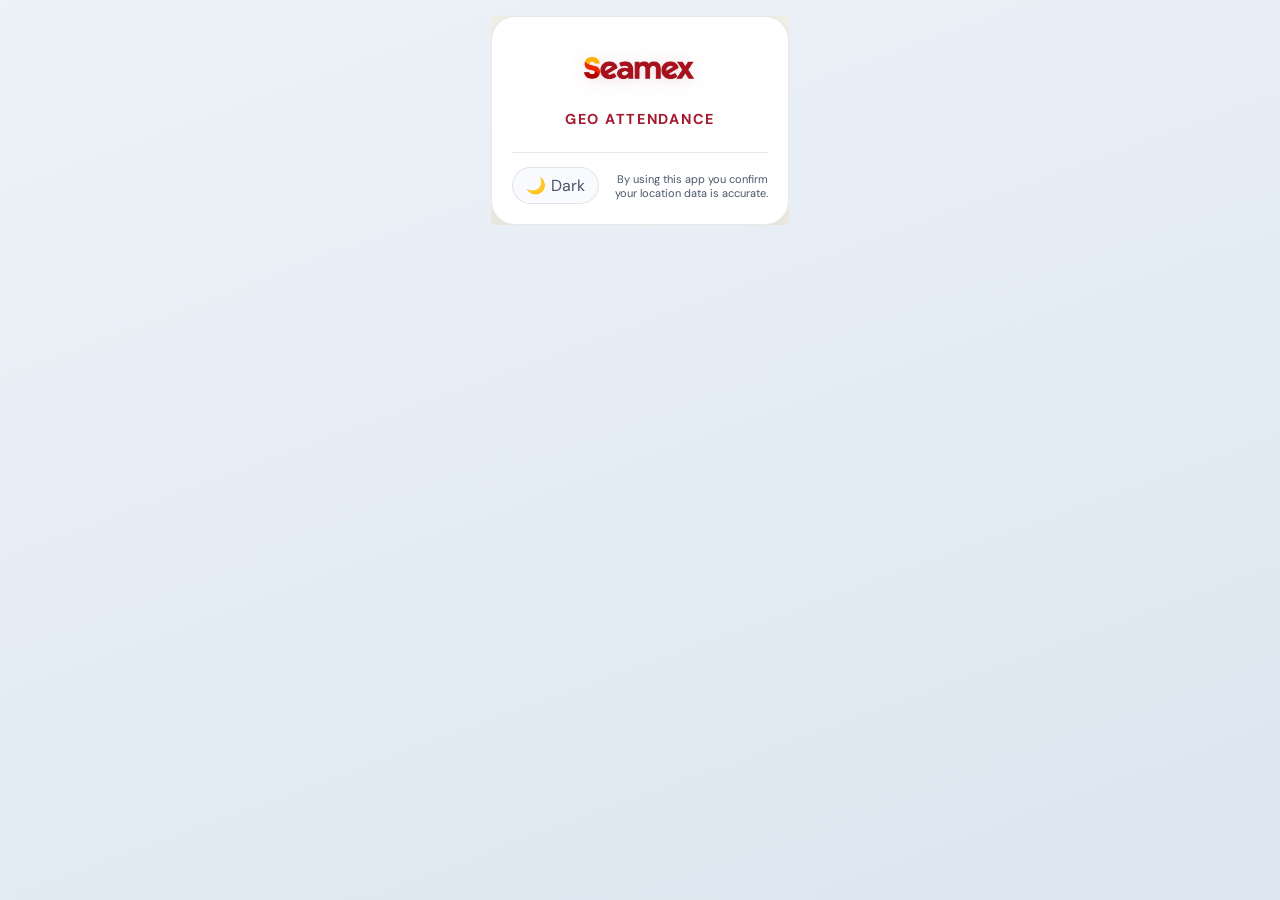
==== commit 2538b18f: "Update index.html" ====
--- a/index.html
+++ b/index.html
@@ -6,7 +6,7 @@
   <title>Seamex · Geo Attendance</title>
 
   <!--
-    SEAMEX GEO-ATTENDANCE | index.html | v13 (single-file, smx- prefix)
+    SEAMEX GEO-ATTENDANCE | index.html | v15 (single-file, smx- prefix)
     Author : Prasidha Jagtap
     Role   : Assistant Manager IT, Aditya Birla Group (Seamex)
     Deploy : onehruat.poornata.com — Script Editor Web Part
@@ -1835,7 +1835,7 @@
 /* ═══ v13 overrides ═══ */
 
 /* ═══════════════════════════════════════════════════════════════
-   v13 — ISOLATION + BUG FIXES
+   v15 — ISOLATION + BUG FIXES
    All classes prefixed smx- ; root scoped to #smx-root
    ═══════════════════════════════════════════════════════════════ */
 
@@ -2151,6 +2151,182 @@
   border-color: var(--smx-line) !important;
   color: var(--smx-ink) !important;
 }
+
+
+
+/* ═══════════════════════════════════════════════════════════════
+   v15 — HIGH-SPECIFICITY OVERRIDES
+   Uses main#smx-root as parent selector to beat SharePoint's
+   corev15.css / init.css / ms-* / s4-* rules.
+   Every selector has ID + element specificity → wins over any
+   class-only rule even with !important.
+   ═══════════════════════════════════════════════════════════════ */
+
+/* ── Root reset — scoped to our container only ── */
+main#smx-root { all: revert; display: block; box-sizing: border-box;
+  font-family: 'DM Sans', system-ui, sans-serif; font-size: 16px;
+  line-height: 1.4; color: var(--tx); background: var(--bg);
+  max-width: 100%; overflow-x: hidden; }
+main#smx-root *, main#smx-root *::before, main#smx-root *::after {
+  box-sizing: border-box; font-family: inherit; line-height: inherit; }
+main#smx-root button, main#smx-root [role="button"] {
+  font: inherit; color: inherit; background: none; border: 0;
+  padding: 0; margin: 0; cursor: pointer;
+  -webkit-appearance: none; appearance: none;
+  display: inline-flex; align-items: center; justify-content: center; }
+main#smx-root input, main#smx-root textarea {
+  font: inherit; color: inherit; background: transparent;
+  border: 0; outline: none; -webkit-appearance: none; appearance: none; }
+main#smx-root img { display: inline-block; max-width: 100%; height: auto; }
+main#smx-root svg { display: inline-block; max-width: 100%; }
+main#smx-root p, main#smx-root h1, main#smx-root h2, main#smx-root h3,
+main#smx-root h4, main#smx-root h5, main#smx-root h6 { margin: 0; padding: 0; }
+main#smx-root a { color: inherit; text-decoration: none; }
+
+/* ── Welcome buttons — highest specificity ── */
+main#smx-root button.smx-btn-ci,
+main#smx-root button.smx-btn-co {
+  width: 100%; padding: 16px 20px; border-radius: 14px;
+  border: none; font-size: 15px; font-weight: 700; color: #fff;
+  display: flex; align-items: center; justify-content: center;
+  gap: 10px; cursor: pointer; transition: transform .12s, box-shadow .2s;
+  text-decoration: none; line-height: 1.2;
+  min-height: 52px; max-height: 60px; /* prevent stretching */
+  box-sizing: border-box; }
+main#smx-root button.smx-btn-ci + button.smx-btn-co { margin-top: 10px; }
+main#smx-root button.smx-btn-ci {
+  background: var(--orange); box-shadow: 0 5px 16px rgba(245,130,32,.35); }
+main#smx-root button.smx-btn-co {
+  background: var(--red); box-shadow: 0 5px 16px rgba(166,25,46,.30); }
+main#smx-root button.smx-btn-ci svg,
+main#smx-root button.smx-btn-co svg { width: 20px; height: 20px; flex-shrink: 0; }
+
+/* ── Tile: no overlap — time gets own line, edit icon isolated ── */
+main#smx-root .smx-tile { position: relative; overflow: hidden; }
+main#smx-root button.smx-tile-tap {
+  width: 100%; padding: 14px 44px 14px 14px;
+  display: flex; justify-content: space-between; align-items: center;
+  background: transparent; border: 0; text-align: left; cursor: pointer; }
+main#smx-root .smx-tile-right {
+  display: flex; flex-direction: column; align-items: flex-end;
+  gap: 2px; padding-right: 0; min-width: 0; text-align: right; }
+main#smx-root .smx-tile-time {
+  font-family: 'DM Mono', monospace; font-weight: 700; font-size: 15px;
+  color: var(--tx); white-space: nowrap; display: block; line-height: 1.2; }
+main#smx-root .smx-tile.empty .smx-tile-time {
+  color: var(--txm); font-weight: 400; font-size: 13px; }
+main#smx-root .smx-tile-loc {
+  font-size: 11px; color: var(--tx2); margin-top: 2px;
+  display: flex; align-items: center; gap: 5px; justify-content: flex-end; }
+main#smx-root button.smx-tile-edit {
+  position: absolute; top: 10px; right: 10px;
+  width: 28px; height: 28px; min-width: 28px; min-height: 28px;
+  border-radius: 8px; background: var(--bg-sub); border: 1px solid var(--bdr);
+  display: flex; align-items: center; justify-content: center;
+  color: var(--txm); cursor: pointer; z-index: 3;
+  flex-shrink: 0; box-sizing: border-box; padding: 0; }
+main#smx-root button.smx-tile-edit svg { width: 13px; height: 13px; }
+main#smx-root button.smx-tile-edit.hidden { display: none; }
+
+/* ── Capture window: X button circle, spacing ── */
+main#smx-root .smx-cap-hdr {
+  display: flex; flex-direction: row; align-items: center;
+  justify-content: space-between; margin-bottom: 20px; }
+main#smx-root button.smx-cap-close {
+  width: 32px; height: 32px; min-width: 32px; min-height: 32px;
+  border-radius: 50%; background: var(--bg-sub); border: 1px solid var(--bdr);
+  display: flex; align-items: center; justify-content: center;
+  cursor: pointer; font-size: 14px; color: var(--txm);
+  flex-shrink: 0; position: static; box-sizing: border-box;
+  padding: 0; line-height: 1; }
+main#smx-root .smx-cap-geo { padding: 24px 16px; margin-bottom: 22px; }
+main#smx-root .smx-cap-geo-tx { font-size: 14px; font-weight: 700; }
+main#smx-root .smx-cap-geo-sub { font-size: 12px; margin-top: 4px; }
+main#smx-root .smx-cap-time-wrap { margin-bottom: 24px; }
+main#smx-root .smx-cap-time-lbl { font-size: 11px; margin-bottom: 6px; }
+main#smx-root .smx-cap-time { font-size: 2rem; }
+main#smx-root .smx-cap-loc-lbl { font-size: 13px; margin-bottom: 10px; }
+main#smx-root button.smx-cap-confirm {
+  width: 100%; padding: 16px; border-radius: 12px;
+  border: none; font-size: 15px; font-weight: 700; cursor: pointer;
+  min-height: 50px; max-height: 56px; box-sizing: border-box; }
+main#smx-root button.smx-cap-cancel {
+  display: block; width: 100%; text-align: center; padding: 12px;
+  font-size: 14px; font-weight: 600; color: var(--txm);
+  cursor: pointer; background: none; border: none; }
+
+/* ── Edit sheet spacing ── */
+main#smx-root .smx-sheet-opt { padding: 16px 14px; margin-bottom: 10px; border-radius: 12px; }
+main#smx-root .smx-sheet-ic { width: 40px; height: 40px; border-radius: 10px; flex-shrink: 0; }
+main#smx-root .smx-sheet-ic svg { width: 18px; height: 18px; }
+main#smx-root .smx-sheet-tx b { font-size: 14px; margin-bottom: 3px; display: block; }
+main#smx-root .smx-sheet-tx span { font-size: 12px; line-height: 1.4; }
+main#smx-root .smx-sheet-sub { margin-bottom: 18px; }
+main#smx-root button.smx-sheet-cancel {
+  display: block; width: 100%; padding: 14px; text-align: center;
+  font-size: 13px; font-weight: 600; color: var(--tx);
+  background: var(--bg-sub); border: 1px solid var(--bdr);
+  border-radius: 12px; cursor: pointer; margin-top: 4px;
+  box-sizing: border-box; }
+
+/* ── Popup buttons shaped ── */
+main#smx-root .smx-pop-actions { display: flex; gap: 10px; }
+main#smx-root button.smx-pop-cancel {
+  flex: 1; padding: 13px; border-radius: 10px; font-weight: 600;
+  font-size: 13px; background: var(--bg-sub); color: var(--tx);
+  border: 1px solid var(--bdr); cursor: pointer; box-sizing: border-box; }
+main#smx-root button.smx-pop-confirm {
+  flex: 1; padding: 13px; border-radius: 10px; font-weight: 700;
+  font-size: 13px; background: linear-gradient(135deg, var(--orange), var(--red));
+  color: #fff; border: none; cursor: pointer; }
+main#smx-root input.smx-pop-input {
+  width: 100%; padding: 13px 14px; border: 1px solid var(--orange);
+  background: var(--bg-sub); border-radius: 10px; font-size: 14px;
+  color: var(--tx); margin-bottom: 16px; box-sizing: border-box; }
+
+/* ── Submitted page — logo always text, bigger text ── */
+main#smx-root .smx-suc-logo {
+  font-weight: 800; font-size: 20px; letter-spacing: -0.5px;
+  background: linear-gradient(90deg, var(--red), var(--orange));
+  -webkit-background-clip: text; background-clip: text; color: transparent;
+  display: block; text-align: center; margin-bottom: 18px; }
+main#smx-root .smx-suc-lab { font-size: 13px; }
+main#smx-root .smx-suc-row-r b { font-size: 15px; font-weight: 700; }
+main#smx-root .smx-suc-dur-val { font-size: 24px; font-weight: 700; }
+main#smx-root .smx-suc-name { font-size: 17px; font-weight: 700; }
+main#smx-root .smx-suc-msg { font-size: 17px; font-weight: 700; }
+
+/* ── Dark mode — logo yellow + glow ── */
+:root[data-theme="dark"] main#smx-root .smx-hdr-logo,
+:root[data-theme="dark"] main#smx-root .smx-wel-logo,
+:root[data-theme="dark"] main#smx-root .smx-suc-logo {
+  background: linear-gradient(90deg, #FFD442, #FF9A40);
+  -webkit-background-clip: text; background-clip: text; color: transparent;
+  filter: drop-shadow(0 0 4px rgba(255,212,66,.25)); }
+:root[data-theme="dark"] main#smx-root #timer-val,
+:root[data-theme="dark"] main#smx-root .smx-hero-val {
+  text-shadow: 0 0 12px rgba(255,154,64,.22); }
+:root[data-theme="dark"] main#smx-root .smx-hdr-clock {
+  text-shadow: 0 0 8px rgba(255,154,64,.18); }
+:root[data-theme="dark"] main#smx-root button.smx-sheet-cancel {
+  background: var(--bg-sub); border-color: var(--bdr); color: var(--tx); }
+:root[data-theme="dark"] main#smx-root button.smx-pop-cancel {
+  background: var(--bg-sub); border-color: var(--bdr); color: var(--tx); }
+
+/* ── Footer disclaimer — bigger ── */
+main#smx-root .smx-ftr-disc { font-size: 11px; color: var(--txm); line-height: 1.4; }
+
+/* ── Submit hold button — constrained size ── */
+main#smx-root .smx-sub-btn {
+  position: relative; width: 140px; height: 140px; border-radius: 50%;
+  margin: 8px auto 10px; user-select: none; -webkit-user-select: none;
+  touch-action: manipulation; cursor: pointer; }
+main#smx-root .smx-sub-inner {
+  position: absolute; inset: 18px; border-radius: 50%;
+  background: var(--card-bg); display: flex; flex-direction: column;
+  align-items: center; justify-content: center;
+  color: var(--tx); font-weight: 700; font-size: 14px;
+  border: 1px solid var(--bdr); letter-spacing: 0.3px; }
 
 </style>
 </head>
@@ -2326,8 +2502,8 @@
       <div class="smx-hdr">
         <div class="smx-hdr-left">
           <img class="smx-hdr-logo" id="smx-logo-sm" src="" alt="Seamex">
-          <div class="smx-hdr-clock" id="hdr-clock">--:--:--</div>
-          <div class="smx-hdr-date"  id="hdr-date">--</div>
+          <div class="smx-hdr-clock" id="smx-hdr-clock">--:--:--</div>
+          <div class="smx-hdr-date"  id="smx-hdr-date">--</div>
         </div>
         <div class="smx-hdr-right">
           <div class="smx-hdr-text">
@@ -2600,7 +2776,7 @@
 <script>
 /*
  * ══════════════════════════════════════════════════════════════
- *  SEAMEX GEO-ATTENDANCE  |  inlined     |  v13 — SharePoint Production Build (single-file, no external assets, smx- prefix)
+ *  SEAMEX GEO-ATTENDANCE  |  inlined     |  v15 — SharePoint Production Build (single-file, no external assets, smx- prefix)
  *  Author : Prasidha Jagtap
  *  Role   : Assistant Manager – IT, Aditya Birla Group (Seamex)
  *  Office : Reliable Tech Park, Airoli, Maharashtra
@@ -3136,12 +3312,20 @@
       const mm = d.getMinutes().toString().padStart(2, '0');
       const ss = sc.toString().padStart(2, '0');
 
-      setTx('hdr-clock', `${hh}:${mm}:${ss}`);
-      setTx('hdr-date', d.toLocaleDateString('en-IN', {
+      setTx('smx-hdr-clock', `${hh}:${mm}:${ss}`);
+      setTx('smx-hdr-date', d.toLocaleDateString('en-IN', {
         weekday: 'short', day: 'numeric', month: 'short', year: 'numeric'
       }));
 
-      /* v12: hero block is static — no running counter. Only header clock ticks. */
+      /* v15: CI-only = running shift timer */
+      if (U.clockIn && !U.clockOut && !U.submitted) {
+        var _ms = Date.now() - new Date(U.clockIn).getTime();
+        if (_ms < 0) _ms = 0;
+        var _hh = String(Math.floor(_ms/3600000)).padStart(2,'0');
+        var _mm = String(Math.floor((_ms%3600000)/60000)).padStart(2,'0');
+        var _ss = String(Math.floor((_ms%60000)/1000)).padStart(2,'0');
+        var _tv = g('timer-val'); if (_tv) _tv.textContent = _hh+':'+_mm+':'+_ss;
+      }
     }
     rafId = requestAnimationFrame(loop);
   }
@@ -3460,9 +3644,14 @@
       if (heroSub) heroSub.textContent = '';
       break;
     case 'ci-only':
-      heroLbl.textContent = 'Clocked in';
-      heroVal.textContent = fmt(U.clockIn);
-      if (heroSub) heroSub.textContent = 'Clock out awaiting';
+      heroLbl.textContent = 'Current shift';
+      /* Initial paint — show 00:00:00; startMainLoop ticks it every frame */
+      {
+        var _ms0 = Date.now() - new Date(U.clockIn).getTime();
+        if (_ms0 < 0) _ms0 = 0;
+        heroVal.textContent = String(Math.floor(_ms0/3600000)).padStart(2,'0')+':'+String(Math.floor((_ms0%3600000)/60000)).padStart(2,'0')+':'+String(Math.floor((_ms0%60000)/1000)).padStart(2,'0');
+      }
+      if (heroSub) heroSub.textContent = 'Since ' + fmt(U.clockIn) + ' \u00b7 Clock out awaiting';
       break;
     case 'co-only':
       heroLbl.textContent = 'Clocked out';
@@ -3589,22 +3778,28 @@
 /* ── Mark time now ── */
 function v12HandleMarkTime() {
   if (!v12EditTarget) return;
-  const which = v12EditTarget;
-  const t = which === 'ci' ? 'clock-in' : 'clock-out';
-  v12Confirm(
-    'Mark time now?',
-    'This will update the ' + t + ' time to right now. Location stays the same.',
-    'Yes, update',
-    function () {
-      const iso = nowISO();
-      if (which === 'ci') U.clockIn  = iso;
-      else                U.clockOut = iso;
-      U.lastActionDate = iso;
-      save();
-      renderPunchDisplay();
-      toast((which === 'ci' ? 'Clock-in' : 'Clock-out') + ' time updated', 'ok');
-    }
-  );
+  var which = v12EditTarget;
+  var t = which === 'ci' ? 'clock-in' : 'clock-out';
+  var _mkIv = null;
+  function _gMsg() {
+    var _n = new Date(), _h = _n.getHours(), _m = _n.getMinutes(), _s = _n.getSeconds();
+    var _ap = _h >= 12 ? 'pm' : 'am';
+    var _h12 = ((_h % 12) || 12).toString().padStart(2, '0');
+    return 'Your ' + t + ' will be marked at ' + _h12 + ':' + _m.toString().padStart(2,'0') + ':' + _s.toString().padStart(2,'0') + ' ' + _ap + '. Location stays the same.';
+  }
+  v12Confirm('Mark time now?', _gMsg(), 'Yes, update', function () {
+    if (_mkIv) clearInterval(_mkIv);
+    var iso = nowISO();
+    if (which === 'ci') U.clockIn = iso; else U.clockOut = iso;
+    U.lastActionDate = iso; save(); renderPunchDisplay();
+    toast((which === 'ci' ? 'Clock-in' : 'Clock-out') + ' time updated', 'ok');
+  });
+  _mkIv = setInterval(function () {
+    var _bd = g('confirm-backdrop');
+    if (_bd && !_bd.classList.contains('hidden')) {
+      var _me = g('confirm-msg'); if (_me) _me.textContent = _gMsg();
+    } else { clearInterval(_mkIv); }
+  }, 1000);
 }
 
 /* ── Rename location ── */
@@ -4162,6 +4357,16 @@
 /** doSubmit — writes the current day's record to the DB */
 async function doSubmit() {
   if (isSubmitting) return;
+  /* v15: soft nudge on missing punch */
+  if (!U.clockIn && !U.clockOut) {
+    v12ResetSubmitHold();
+    toast('Please record at least a clock-in or clock-out first.', 'err');
+    return;
+  }
+  if (!U.clockIn || !U.clockOut) {
+    var _miss = U.clockIn ? 'clock-out' : 'clock-in';
+    toast('Heads up: your ' + _miss + ' is missing. Submitting as-is.', '');
+  }
   isSubmitting = true;
 
   const btn = g('btn-submit');
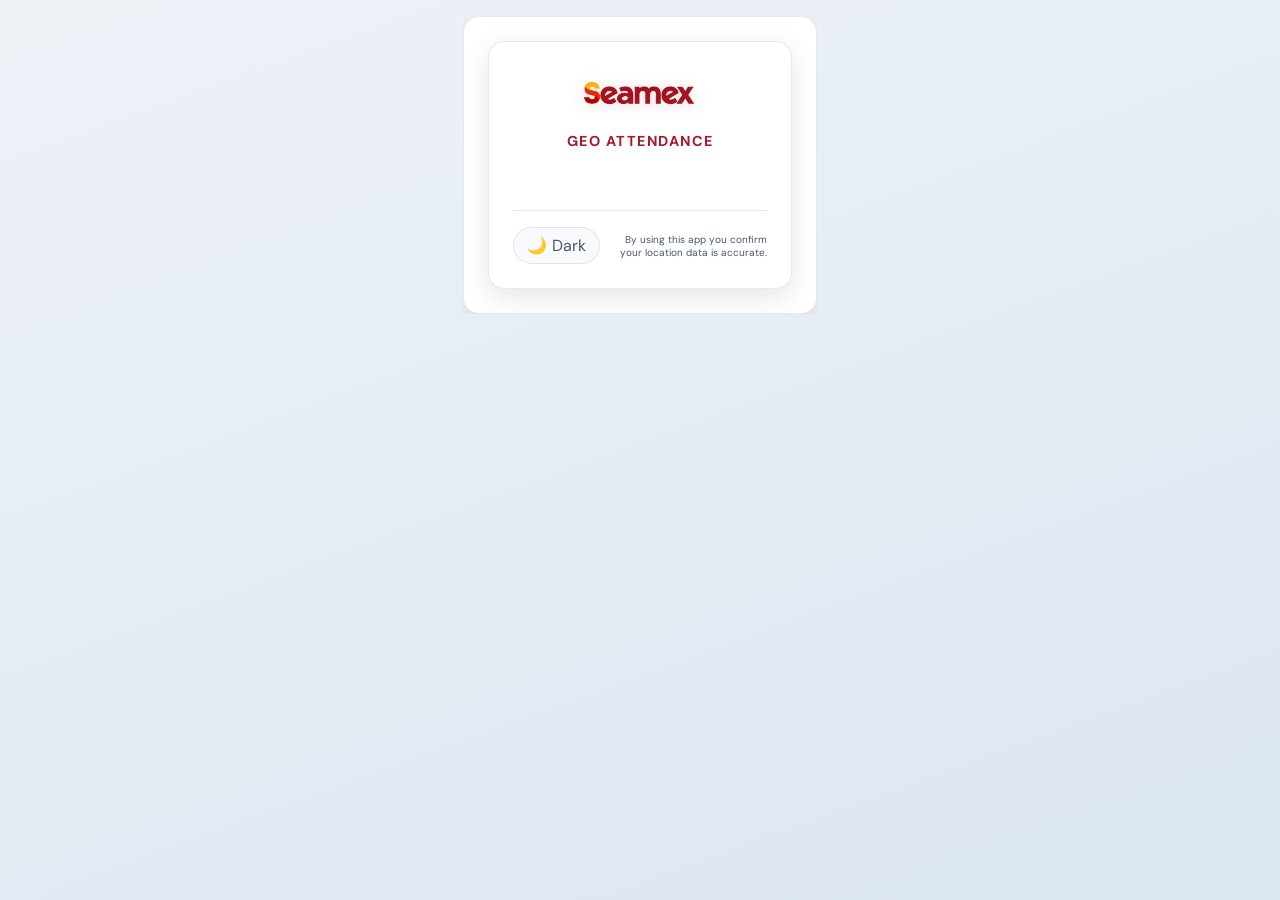
==== commit b5417631: "Update index.html" ====
--- a/index.html
+++ b/index.html
@@ -6,7 +6,7 @@
   <title>Seamex · Geo Attendance</title>
 
   <!--
-    SEAMEX GEO-ATTENDANCE | index.html | v15 (single-file, smx- prefix)
+    SEAMEX GEO-ATTENDANCE | index.html | v16 (single-file, smx- prefix)
     Author : Prasidha Jagtap
     Role   : Assistant Manager IT, Aditya Birla Group (Seamex)
     Deploy : onehruat.poornata.com — Script Editor Web Part
@@ -1835,7 +1835,7 @@
 /* ═══ v13 overrides ═══ */
 
 /* ═══════════════════════════════════════════════════════════════
-   v15 — ISOLATION + BUG FIXES
+   v16 — ISOLATION + BUG FIXES
    All classes prefixed smx- ; root scoped to #smx-root
    ═══════════════════════════════════════════════════════════════ */
 
@@ -2155,7 +2155,7 @@
 
 
 /* ═══════════════════════════════════════════════════════════════
-   v15 — HIGH-SPECIFICITY OVERRIDES
+   v16 — HIGH-SPECIFICITY OVERRIDES
    Uses main#smx-root as parent selector to beat SharePoint's
    corev15.css / init.css / ms-* / s4-* rules.
    Every selector has ID + element specificity → wins over any
@@ -2328,6 +2328,173 @@
   color: var(--tx); font-weight: 700; font-size: 14px;
   border: 1px solid var(--bdr); letter-spacing: 0.3px; }
 
+
+/* ════ v16 spacing rhythm ════ */
+
+/* ═══════════════════════════════════════════════════════════════
+   v16 — 24/12/6 SPACING RHYTHM + VERTICAL CENTERING
+   Applies to all 5 screens uniformly.
+   ═══════════════════════════════════════════════════════════════ */
+
+/* ── Screen shell: vertical centering with safe scroll on short viewports ── */
+main#smx-root > section.smx-screen-shell {
+  min-height: 100vh;
+  display: flex;
+  flex-direction: column;
+  align-items: center;
+  justify-content: center;
+  padding: 24px 16px;
+  box-sizing: border-box;
+  overflow-y: auto;
+}
+main#smx-root > section.smx-screen-shell.hidden { display: none; }
+
+/* ── Card: 480px max width, 24px padding, vertical 24px rhythm ── */
+main#smx-root .smx-card {
+  width: 100%;
+  max-width: 480px;
+  padding: 24px;
+  background: var(--card);
+  border-radius: 16px;
+  display: flex;
+  flex-direction: column;
+  gap: 24px;
+  box-sizing: border-box;
+  margin: 0 auto;
+}
+
+/* ── Tight pair: 6px gap (name+PID, label+value pairs) ── */
+main#smx-root .smx-tight-pair {
+  display: flex;
+  flex-direction: column;
+  gap: 6px;
+  align-items: inherit;
+}
+/* Tight pair when used inside header right (RTL — value above caption) */
+main#smx-root .smx-hdr-text.smx-tight-pair { gap: 4px; }
+
+/* ── Compound element: 12px gap (general inner spacing) ── */
+main#smx-root .smx-compound {
+  display: flex;
+  flex-direction: column;
+  gap: 12px;
+}
+
+/* ── Auth card specific tweaks: bigger title, button as primary action ── */
+main#smx-root .smx-auth-card .smx-auth-hdr {
+  display: flex;
+  flex-direction: column;
+  align-items: center;
+  gap: 12px;
+  text-align: center;
+}
+main#smx-root .smx-auth-card .smx-auth-logo {
+  width: 120px; height: auto; margin: 0 auto; background: transparent !important;
+}
+main#smx-root .smx-auth-card .smx-mod-name {
+  font-size: 13px; font-weight: 700; letter-spacing: 1.5px;
+  color: var(--red); text-transform: uppercase; text-align: center;
+}
+main#smx-root .smx-auth-card #daily-greet {
+  font-size: 14px; font-style: italic; color: var(--orange);
+  text-align: center; font-weight: 600;
+}
+main#smx-root .smx-auth-card .smx-auth-title {
+  font-size: 18px; font-weight: 800; color: var(--tx); text-align: center;
+}
+main#smx-root .smx-auth-card .smx-az-fallback-note {
+  font-size: 12px; padding: 10px 14px; border-radius: 10px;
+  background: rgba(245,130,32,.08); color: var(--orange);
+  text-align: center; border: 1px solid rgba(245,130,32,.18);
+}
+main#smx-root .smx-auth-card .smx-inp-wrap input {
+  width: 100%; padding: 14px 16px; border-radius: 12px;
+  border: 1px solid var(--bdr); background: var(--card);
+  color: var(--tx); font-size: 14px; box-sizing: border-box;
+  transition: border-color .15s, box-shadow .15s;
+}
+main#smx-root .smx-auth-card .smx-inp-wrap input:focus {
+  border-color: var(--orange); box-shadow: 0 0 0 3px rgba(245,130,32,.12);
+}
+main#smx-root .smx-auth-card .smx-inp-wrap input::placeholder { color: var(--txm); }
+
+/* Start Day button — matches Clock in/out style */
+main#smx-root button#btn-start {
+  width: 100%; padding: 16px 20px; border-radius: 14px;
+  border: none; font-size: 15px; font-weight: 700; color: #fff;
+  background: var(--orange) !important;
+  box-shadow: 0 5px 16px rgba(245,130,32,.35);
+  display: flex; align-items: center; justify-content: center;
+  cursor: pointer; min-height: 52px; box-sizing: border-box;
+}
+main#smx-root button#btn-start:disabled {
+  background: var(--mute) !important; box-shadow: none;
+  color: rgba(255,255,255,.7); cursor: not-allowed;
+}
+
+/* Auth/welcome footer: horizontal layout, 12px gap inside */
+main#smx-root .smx-auth-card .smx-footer,
+main#smx-root .smx-wel-card .smx-footer {
+  display: flex; align-items: center; justify-content: space-between;
+  gap: 12px; padding-top: 16px; border-top: 1px solid var(--bdr);
+  margin: 0;
+}
+main#smx-root .smx-footer .smx-ftr-disc { font-size: 10px; }
+
+/* ── Welcome card specific: identity stack centered ── */
+main#smx-root .smx-wel-card { align-items: center; text-align: center; }
+main#smx-root .smx-wel-card .wel {
+  display: flex; flex-direction: column; align-items: center; gap: 24px;
+  width: 100%;
+}
+main#smx-root .smx-wel-card .smx-wel-identity { align-items: center; }
+main#smx-root .smx-wel-card .smx-wel-logo { width: 110px; }
+main#smx-root .smx-wel-card .smx-btn-ci,
+main#smx-root .smx-wel-card .smx-btn-co { margin-top: 0; }
+
+/* ── Main card: keep header tight (compound), 24px between major blocks ── */
+main#smx-root .smx-main-card { padding: 16px; gap: 24px; }
+main#smx-root .smx-main-card .smx-hdr-left { gap: 4px; }
+main#smx-root .smx-main-card .smx-hdr-text { gap: 4px; }
+main#smx-root .smx-main-card .smx-hero {
+  display: flex; flex-direction: column; gap: 6px; align-items: center;
+}
+main#smx-root .smx-main-card .smx-tile { gap: 12px; }
+
+/* ── Capture card ── */
+main#smx-root .smx-cap-card .smx-cap-time-wrap {
+  display: flex; flex-direction: column; gap: 6px; align-items: center;
+}
+main#smx-root .smx-cap-card .smx-cap-geo {
+  display: flex; flex-direction: column; gap: 12px; align-items: center;
+}
+
+/* ── Success card ── */
+main#smx-root .smx-suc-card-shell { align-items: center; text-align: center; }
+main#smx-root .smx-suc-card .smx-suc-row { gap: 6px; }
+
+/* ── Sheets and popups: centered, max-width 480, 24px padding ── */
+main#smx-root .smx-backdrop {
+  position: fixed; inset: 0; background: rgba(0,0,0,.45);
+  display: flex; align-items: center; justify-content: center;
+  padding: 16px; z-index: 1000; box-sizing: border-box;
+}
+main#smx-root .smx-backdrop.hidden { display: none; }
+main#smx-root .smx-sheet, main#smx-root .smx-pop {
+  width: 100%; max-width: 480px; background: var(--card);
+  border-radius: 16px; padding: 24px;
+  display: flex; flex-direction: column; gap: 24px;
+  box-sizing: border-box; margin: 0 auto;
+}
+main#smx-root .smx-sheet .smx-sheet-opt { gap: 12px; }
+main#smx-root .smx-pop .smx-pop-actions { gap: 12px; padding: 0; }
+
+/* Hide sheet grip on desktop-centered layout */
+main#smx-root .smx-sheet-grip { display: none; }
+
+/* ── Override any conflicting old paddings ── */
+main#smx-root .smx-card * { box-sizing: border-box; }
+
 </style>
 </head>
 <body onsubmit="return false;">
@@ -2353,13 +2520,13 @@
     <div class="smx-m-icon"  id="smx-m-icon">ℹ️</div>
     <p  class="smx-m-title" id="smx-m-title">Confirm</p>
     <p  class="smx-m-body"  id="smx-m-body">Are you sure?</p>
-    <div id="m-edit-in" class="hidden mt12">
+    <div id="m-edit-in" class="hidden">
       <div class="smx-inp-wrap">
         <input type="text" id="edit-in-inp" placeholder="Correct location name" maxlength="60" autocomplete="off">
         <div class="smx-err-msg" id="edit-in-err">Letters, numbers, spaces, hyphens only</div>
       </div>
     </div>
-    <div class="smx-m-btns mt12" id="smx-m-btns"></div>
+    <div class="smx-m-btns" id="smx-m-btns"></div>
   </div>
 </div>
 
@@ -2388,7 +2555,7 @@
   <div class="smx-card">
 
     <!-- AUTH SECTION -->
-    <section id="smx-auth-sec">
+    <section id="smx-auth-sec" class="smx-screen-shell"><div class="smx-card smx-auth-card">
       <div class="smx-auth-hdr">
         <img src="[data-uri]"
              alt="Seamex Logo" class="smx-auth-logo"
@@ -2417,14 +2584,14 @@
             spellcheck="false" autocapitalize="words" inputmode="text">
           <div class="smx-err-msg" id="err-name">Alphabets and spaces only (min 2 chars)</div>
         </div>
-        <div class="smx-inp-wrap mt8">
+        <div class="smx-inp-wrap">
           <input type="text" id="inp-id"
             placeholder="Poornata ID (numbers only)"
             inputmode="numeric" pattern="[0-9]*"
             maxlength="12" autocomplete="off">
           <div class="smx-err-msg" id="err-id">Numbers only, 3–12 digits</div>
         </div>
-        <div id="inline-loader" class="hidden mt12">
+        <div id="inline-loader" class="hidden">
           <svg width="72" height="72" viewBox="0 0 72 72" fill="none" xmlns="http://www.w3.org/2000/svg">
             <circle cx="36" cy="36" r="33" fill="var(--bg-card)" stroke="var(--orange)" stroke-width="2.5"/>
             <line x1="36" y1="5" x2="36" y2="11" stroke="var(--txm)" stroke-width="2.2" stroke-linecap="round"/>
@@ -2438,7 +2605,7 @@
           </svg>
           <p class="smx-ld-txt" id="ld-msg">Starting your day…</p>
         </div>
-        <button type="button" class="smx-btn-full smx-btn-red mt12" id="btn-start" disabled>Start Day</button>
+        <button type="button" class="smx-btn-full smx-btn-red" id="btn-start" disabled>Start Day</button>
       </div>
 
       <!-- Auth footer -->
@@ -2455,18 +2622,20 @@
         </div>
         <p class="smx-ftr-disc">By using this app you confirm<br>your location data is accurate.</p>
       </div>
-    </section>
+    </div></section>
 
     <!-- ════════════ WELCOME SECTION (v11) — before first punch ════════════ -->
-    <section id="smx-welcome-sec" class="hidden">
+    <section id="smx-welcome-sec" class="hidden smx-screen-shell"><div class="smx-card smx-wel-card">
       <div class="wel">
         <img class="smx-wel-logo" id="smx-wel-logo" src="" alt="Seamex Logo" style="background:transparent !important;">
         <div class="smx-wel-ring">
           <img id="smx-wel-photo" class="smx-wel-photo" src="" alt="" style="display:none;">
           <div id="smx-wel-initials" class="smx-wel-initials" style="display:none;"></div>
         </div>
-        <div class="smx-wel-name" id="smx-wel-name"></div>
-        <div class="smx-wel-id"   id="smx-wel-id"></div>
+        <div class="smx-tight-pair smx-wel-identity">
+          <div class="smx-wel-name" id="smx-wel-name"></div>
+          <div class="smx-wel-id"   id="smx-wel-id"></div>
+        </div>
         <div class="smx-az-verified smx-wel-verified" id="smx-wel-verified">
           <svg width="11" height="11" viewBox="0 0 24 24" fill="none" stroke="currentColor" stroke-width="2.5" stroke-linecap="round" stroke-linejoin="round"><path d="M12 22s8-4 8-10V5l-8-3-8 3v7c0 6 8 10 8 10z"/><polyline points="9 12 11 14 15 10"/></svg>
           Verified via Azure AD
@@ -2493,10 +2662,10 @@
         </div>
         <p class="smx-ftr-disc">By using this app you confirm<br>your location data is accurate.</p>
       </div>
-    </section>
+    </div></section>
 
     <!-- ════════════ MAIN SECTION (v11) — active shift ════════════ -->
-    <section id="smx-main-sec" class="hidden">
+    <section id="smx-main-sec" class="hidden smx-screen-shell"><div class="smx-card smx-main-card">
 
       <!-- v12 header: side-by-side. Logo+clock left, photo+name+PID right -->
       <div class="smx-hdr">
@@ -2506,7 +2675,7 @@
           <div class="smx-hdr-date"  id="smx-hdr-date">--</div>
         </div>
         <div class="smx-hdr-right">
-          <div class="smx-hdr-text">
+          <div class="smx-hdr-text smx-tight-pair">
             <div class="smx-hdr-name" id="disp-name"></div>
             <div class="smx-hdr-pid"  id="disp-id"></div>
           </div>
@@ -2608,7 +2777,7 @@
         </div>
         <p class="smx-ftr-disc">Location data is captured<br>for attendance purposes only.</p>
       </div>
-    </section>
+    </div></section>
 
     <!-- v12 EDIT ACTION SHEET (bottom sheet) -->
     <div id="edit-sheet-backdrop" class="smx-backdrop hidden">
@@ -2678,7 +2847,7 @@
     </div>
 
     <!-- ════════════ CAPTURE WINDOW (v11) ════════════ -->
-    <section id="smx-capture-sec" class="hidden">
+    <section id="smx-capture-sec" class="hidden smx-screen-shell"><div class="smx-card smx-cap-card">
       <div class="smx-cap-hdr">
         <div class="smx-cap-title" id="smx-cap-title">Clock in</div>
         <button type="button" class="smx-cap-close" id="smx-cap-close" aria-label="Close">&#10005;</button>
@@ -2710,10 +2879,10 @@
 
       <button type="button" class="smx-btn-full smx-cap-confirm" id="smx-cap-confirm" disabled>Confirm</button>
       <button type="button" class="smx-cap-cancel" id="smx-cap-cancel">Cancel</button>
-    </section>
+    </div></section>
 
     <!-- ════════════ SUBMITTED SUMMARY (v11) ════════════ -->
-    <section id="smx-success-sec" class="hidden">
+    <section id="smx-success-sec" class="hidden smx-screen-shell"><div class="smx-card smx-suc-card-shell">
       <div class="smx-suc">
         <span class="smx-suc-logo" id="suc-logo" aria-label="Seamex">Seamex</span>
         <div class="smx-suc-idblock">
@@ -2769,14 +2938,14 @@
         </div>
         <p class="smx-ftr-disc">See you tomorrow.</p>
       </div>
-    </section>
+    </div></section>
   </div>
 </main>
 
 <script>
 /*
  * ══════════════════════════════════════════════════════════════
- *  SEAMEX GEO-ATTENDANCE  |  inlined     |  v15 — SharePoint Production Build (single-file, no external assets, smx- prefix)
+ *  SEAMEX GEO-ATTENDANCE  |  inlined     |  v16 — SharePoint Production Build (single-file, no external assets, smx- prefix)
  *  Author : Prasidha Jagtap
  *  Role   : Assistant Manager – IT, Aditya Birla Group (Seamex)
  *  Office : Reliable Tech Park, Airoli, Maharashtra
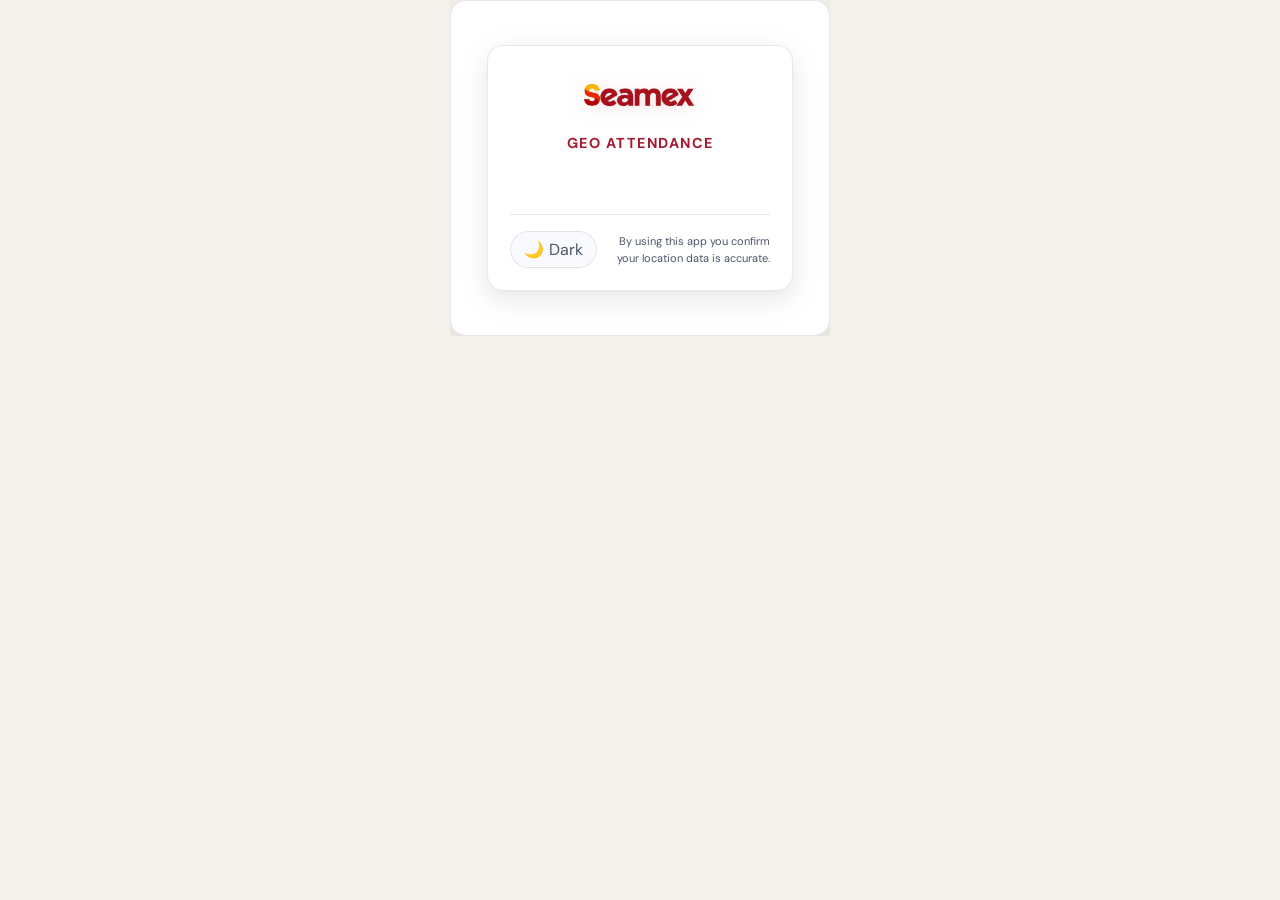
==== commit 7363023e: "Update index.html" ====
--- a/index.html
+++ b/index.html
@@ -6,7 +6,7 @@
   <title>Seamex · Geo Attendance</title>
 
   <!--
-    SEAMEX GEO-ATTENDANCE | index.html | v16 (single-file, smx- prefix)
+    SEAMEX GEO-ATTENDANCE | index.html | v18b (single-file, smx- prefix)
     Author : Prasidha Jagtap
     Role   : Assistant Manager IT, Aditya Birla Group (Seamex)
     Deploy : onehruat.poornata.com — Script Editor Web Part
@@ -52,6 +52,161 @@
 
   <!-- App stylesheet -->
   <style>
+
+/* ═══════════════════════════════════════════════════════════════
+   v18b — IFRAME ISOLATION + EXPLICIT FIXES
+   Designed for SharePoint Page Viewer Web Part (iframe).
+   `.smx-wrap` reset defeats any host CSS that may bleed in.
+   ═══════════════════════════════════════════════════════════════ */
+
+/* Iframe-safe body */
+html, body { margin: 0 !important; padding: 0 !important; background: var(--bg, #f4f1ea) !important; }
+
+/* Root reset — strongest isolation */
+.smx-wrap, .smx-wrap * {
+  box-sizing: border-box !important;
+  -webkit-tap-highlight-color: transparent;
+}
+.smx-wrap {
+  all: initial;
+  display: block;
+  font-family: 'DM Sans', system-ui, sans-serif !important;
+  width: 100%;
+  background: var(--bg, #f4f1ea);
+  color: var(--tx, #1c1c1c);
+  text-align: left;
+}
+.smx-wrap table, .smx-wrap tr, .smx-wrap td, .smx-wrap th {
+  all: unset !important; display: revert !important;
+}
+.smx-wrap, .smx-wrap *,
+.smx-wrap input, .smx-wrap button, .smx-wrap p,
+.smx-wrap div, .smx-wrap span, .smx-wrap label {
+  font-family: 'DM Sans', system-ui, sans-serif !important;
+  line-height: 1.4 !important;
+}
+
+/* ─── Auth-specific fixes (the bugs v16 missed) ─── */
+
+/* Inputs — explicit borders, always visible */
+.smx-wrap .smx-auth-card input,
+.smx-wrap .smx-inp-wrap input {
+  display: block !important;
+  width: 100% !important;
+  padding: 14px 16px !important;
+  border-radius: 12px !important;
+  border: 1.5px solid #d4cdc0 !important;
+  background: #ffffff !important;
+  color: var(--tx, #1c1c1c) !important;
+  font-size: 14px !important;
+  outline: none !important;
+  -webkit-appearance: none !important;
+  appearance: none !important;
+  box-sizing: border-box !important;
+  margin: 0 !important;
+  transition: border-color .15s, box-shadow .15s !important;
+}
+.smx-wrap .smx-auth-card input::placeholder,
+.smx-wrap .smx-inp-wrap input::placeholder {
+  color: #8a8a8a !important; opacity: 1 !important;
+}
+.smx-wrap .smx-auth-card input:focus,
+.smx-wrap .smx-inp-wrap input:focus {
+  border-color: #F58220 !important;
+  box-shadow: 0 0 0 3px rgba(245,130,32,0.15) !important;
+}
+
+/* Start Day button — solid orange pill, killing the legacy .smx-btn-red */
+.smx-wrap button#btn-start,
+.smx-wrap button#btn-start.smx-btn-full,
+.smx-wrap button#btn-start.smx-btn-red {
+  display: flex !important;
+  width: 100% !important;
+  padding: 16px 20px !important;
+  border-radius: 14px !important;
+  border: none !important;
+  background: #F58220 !important;
+  background-image: none !important;
+  color: #ffffff !important;
+  font-size: 15px !important;
+  font-weight: 700 !important;
+  align-items: center !important;
+  justify-content: center !important;
+  cursor: pointer !important;
+  -webkit-appearance: none !important;
+  appearance: none !important;
+  box-shadow: 0 5px 16px rgba(245,130,32,0.35) !important;
+  min-height: 52px !important;
+  max-height: 56px !important;
+  box-sizing: border-box !important;
+  margin: 0 !important;
+  text-decoration: none !important;
+  line-height: 1.2 !important;
+}
+.smx-wrap button#btn-start:disabled {
+  background: #b8b8b8 !important;
+  color: rgba(255,255,255,.7) !important;
+  box-shadow: none !important;
+  cursor: not-allowed !important;
+}
+
+/* Footer disc text — readable on auth screen */
+.smx-wrap .smx-auth-card .smx-ftr-disc,
+.smx-wrap .smx-wel-card .smx-ftr-disc {
+  font-size: 11px !important;
+  line-height: 1.5 !important;
+}
+
+/* X close on capture — proper circle */
+.smx-wrap button.smx-cap-close {
+  width: 32px !important; height: 32px !important;
+  min-width: 32px !important; min-height: 32px !important;
+  border-radius: 50% !important;
+  background: #f0ede5 !important;
+  border: 1px solid #e6e1d6 !important;
+  display: flex !important; align-items: center !important;
+  justify-content: center !important;
+  cursor: pointer !important;
+  font-size: 14px !important;
+  color: #8a8a8a !important;
+  flex-shrink: 0 !important; padding: 0 !important; line-height: 1 !important;
+}
+
+/* Tile edit pencil — absolute top-right, never overlaps */
+.smx-wrap button.smx-tile-edit {
+  position: absolute !important;
+  top: 10px !important; right: 10px !important;
+  width: 28px !important; height: 28px !important;
+  min-width: 28px !important; min-height: 28px !important;
+  border-radius: 8px !important;
+  background: #f0ede5 !important;
+  border: 1px solid #e6e1d6 !important;
+  display: flex !important; align-items: center !important;
+  justify-content: center !important;
+  color: #8a8a8a !important;
+  cursor: pointer !important;
+  z-index: 3 !important;
+  flex-shrink: 0 !important; padding: 0 !important;
+}
+.smx-wrap button.smx-tile-edit svg { width: 13px !important; height: 13px !important; }
+.smx-wrap button.smx-tile-edit.hidden { display: none !important; }
+
+/* Tile right side reserves space for edit icon */
+.smx-wrap .smx-tile-right {
+  display: flex !important;
+  flex-direction: column !important;
+  align-items: flex-end !important;
+  gap: 2px !important;
+  padding-right: 36px !important;
+  min-width: 0 !important;
+}
+.smx-wrap .smx-tile-time {
+  font-family: 'DM Mono', monospace !important;
+  font-weight: 700 !important; font-size: 15px !important;
+  white-space: nowrap !important; display: block !important;
+}
+
+
 /*
  * ══════════════════════════════════════════════════════════════
  *  SEAMEX GEO-ATTENDANCE  |  style.css  |  v09
@@ -1835,7 +1990,7 @@
 /* ═══ v13 overrides ═══ */
 
 /* ═══════════════════════════════════════════════════════════════
-   v16 — ISOLATION + BUG FIXES
+   v18 — ISOLATION + BUG FIXES
    All classes prefixed smx- ; root scoped to #smx-root
    ═══════════════════════════════════════════════════════════════ */
 
@@ -2155,37 +2310,37 @@
 
 
 /* ═══════════════════════════════════════════════════════════════
-   v16 — HIGH-SPECIFICITY OVERRIDES
-   Uses main#smx-root as parent selector to beat SharePoint's
+   v18 — HIGH-SPECIFICITY OVERRIDES
+   Uses .smx-wrap as parent selector to beat SharePoint's
    corev15.css / init.css / ms-* / s4-* rules.
    Every selector has ID + element specificity → wins over any
    class-only rule even with !important.
    ═══════════════════════════════════════════════════════════════ */
 
 /* ── Root reset — scoped to our container only ── */
-main#smx-root { all: revert; display: block; box-sizing: border-box;
+.smx-wrap { all: revert; display: block; box-sizing: border-box;
   font-family: 'DM Sans', system-ui, sans-serif; font-size: 16px;
   line-height: 1.4; color: var(--tx); background: var(--bg);
   max-width: 100%; overflow-x: hidden; }
-main#smx-root *, main#smx-root *::before, main#smx-root *::after {
+.smx-wrap *, .smx-wrap *::before, .smx-wrap *::after {
   box-sizing: border-box; font-family: inherit; line-height: inherit; }
-main#smx-root button, main#smx-root [role="button"] {
+.smx-wrap button, .smx-wrap [role="button"] {
   font: inherit; color: inherit; background: none; border: 0;
   padding: 0; margin: 0; cursor: pointer;
   -webkit-appearance: none; appearance: none;
   display: inline-flex; align-items: center; justify-content: center; }
-main#smx-root input, main#smx-root textarea {
+.smx-wrap input, .smx-wrap textarea {
   font: inherit; color: inherit; background: transparent;
   border: 0; outline: none; -webkit-appearance: none; appearance: none; }
-main#smx-root img { display: inline-block; max-width: 100%; height: auto; }
-main#smx-root svg { display: inline-block; max-width: 100%; }
-main#smx-root p, main#smx-root h1, main#smx-root h2, main#smx-root h3,
-main#smx-root h4, main#smx-root h5, main#smx-root h6 { margin: 0; padding: 0; }
-main#smx-root a { color: inherit; text-decoration: none; }
+.smx-wrap img { display: inline-block; max-width: 100%; height: auto; }
+.smx-wrap svg { display: inline-block; max-width: 100%; }
+.smx-wrap p, .smx-wrap h1, .smx-wrap h2, .smx-wrap h3,
+.smx-wrap h4, .smx-wrap h5, .smx-wrap h6 { margin: 0; padding: 0; }
+.smx-wrap a { color: inherit; text-decoration: none; }
 
 /* ── Welcome buttons — highest specificity ── */
-main#smx-root button.smx-btn-ci,
-main#smx-root button.smx-btn-co {
+.smx-wrap button.smx-btn-ci,
+.smx-wrap button.smx-btn-co {
   width: 100%; padding: 16px 20px; border-radius: 14px;
   border: none; font-size: 15px; font-weight: 700; color: #fff;
   display: flex; align-items: center; justify-content: center;
@@ -2193,76 +2348,76 @@
   text-decoration: none; line-height: 1.2;
   min-height: 52px; max-height: 60px; /* prevent stretching */
   box-sizing: border-box; }
-main#smx-root button.smx-btn-ci + button.smx-btn-co { margin-top: 10px; }
-main#smx-root button.smx-btn-ci {
+.smx-wrap button.smx-btn-ci + button.smx-btn-co { margin-top: 10px; }
+.smx-wrap button.smx-btn-ci {
   background: var(--orange); box-shadow: 0 5px 16px rgba(245,130,32,.35); }
-main#smx-root button.smx-btn-co {
+.smx-wrap button.smx-btn-co {
   background: var(--red); box-shadow: 0 5px 16px rgba(166,25,46,.30); }
-main#smx-root button.smx-btn-ci svg,
-main#smx-root button.smx-btn-co svg { width: 20px; height: 20px; flex-shrink: 0; }
+.smx-wrap button.smx-btn-ci svg,
+.smx-wrap button.smx-btn-co svg { width: 20px; height: 20px; flex-shrink: 0; }
 
 /* ── Tile: no overlap — time gets own line, edit icon isolated ── */
-main#smx-root .smx-tile { position: relative; overflow: hidden; }
-main#smx-root button.smx-tile-tap {
+.smx-wrap .smx-tile { position: relative; overflow: hidden; }
+.smx-wrap button.smx-tile-tap {
   width: 100%; padding: 14px 44px 14px 14px;
   display: flex; justify-content: space-between; align-items: center;
   background: transparent; border: 0; text-align: left; cursor: pointer; }
-main#smx-root .smx-tile-right {
+.smx-wrap .smx-tile-right {
   display: flex; flex-direction: column; align-items: flex-end;
   gap: 2px; padding-right: 0; min-width: 0; text-align: right; }
-main#smx-root .smx-tile-time {
+.smx-wrap .smx-tile-time {
   font-family: 'DM Mono', monospace; font-weight: 700; font-size: 15px;
   color: var(--tx); white-space: nowrap; display: block; line-height: 1.2; }
-main#smx-root .smx-tile.empty .smx-tile-time {
+.smx-wrap .smx-tile.empty .smx-tile-time {
   color: var(--txm); font-weight: 400; font-size: 13px; }
-main#smx-root .smx-tile-loc {
+.smx-wrap .smx-tile-loc {
   font-size: 11px; color: var(--tx2); margin-top: 2px;
   display: flex; align-items: center; gap: 5px; justify-content: flex-end; }
-main#smx-root button.smx-tile-edit {
+.smx-wrap button.smx-tile-edit {
   position: absolute; top: 10px; right: 10px;
   width: 28px; height: 28px; min-width: 28px; min-height: 28px;
   border-radius: 8px; background: var(--bg-sub); border: 1px solid var(--bdr);
   display: flex; align-items: center; justify-content: center;
   color: var(--txm); cursor: pointer; z-index: 3;
   flex-shrink: 0; box-sizing: border-box; padding: 0; }
-main#smx-root button.smx-tile-edit svg { width: 13px; height: 13px; }
-main#smx-root button.smx-tile-edit.hidden { display: none; }
+.smx-wrap button.smx-tile-edit svg { width: 13px; height: 13px; }
+.smx-wrap button.smx-tile-edit.hidden { display: none; }
 
 /* ── Capture window: X button circle, spacing ── */
-main#smx-root .smx-cap-hdr {
+.smx-wrap .smx-cap-hdr {
   display: flex; flex-direction: row; align-items: center;
   justify-content: space-between; margin-bottom: 20px; }
-main#smx-root button.smx-cap-close {
+.smx-wrap button.smx-cap-close {
   width: 32px; height: 32px; min-width: 32px; min-height: 32px;
   border-radius: 50%; background: var(--bg-sub); border: 1px solid var(--bdr);
   display: flex; align-items: center; justify-content: center;
   cursor: pointer; font-size: 14px; color: var(--txm);
   flex-shrink: 0; position: static; box-sizing: border-box;
   padding: 0; line-height: 1; }
-main#smx-root .smx-cap-geo { padding: 24px 16px; margin-bottom: 22px; }
-main#smx-root .smx-cap-geo-tx { font-size: 14px; font-weight: 700; }
-main#smx-root .smx-cap-geo-sub { font-size: 12px; margin-top: 4px; }
-main#smx-root .smx-cap-time-wrap { margin-bottom: 24px; }
-main#smx-root .smx-cap-time-lbl { font-size: 11px; margin-bottom: 6px; }
-main#smx-root .smx-cap-time { font-size: 2rem; }
-main#smx-root .smx-cap-loc-lbl { font-size: 13px; margin-bottom: 10px; }
-main#smx-root button.smx-cap-confirm {
+.smx-wrap .smx-cap-geo { padding: 24px 16px; margin-bottom: 22px; }
+.smx-wrap .smx-cap-geo-tx { font-size: 14px; font-weight: 700; }
+.smx-wrap .smx-cap-geo-sub { font-size: 12px; margin-top: 4px; }
+.smx-wrap .smx-cap-time-wrap { margin-bottom: 24px; }
+.smx-wrap .smx-cap-time-lbl { font-size: 11px; margin-bottom: 6px; }
+.smx-wrap .smx-cap-time { font-size: 2rem; }
+.smx-wrap .smx-cap-loc-lbl { font-size: 13px; margin-bottom: 10px; }
+.smx-wrap button.smx-cap-confirm {
   width: 100%; padding: 16px; border-radius: 12px;
   border: none; font-size: 15px; font-weight: 700; cursor: pointer;
   min-height: 50px; max-height: 56px; box-sizing: border-box; }
-main#smx-root button.smx-cap-cancel {
+.smx-wrap button.smx-cap-cancel {
   display: block; width: 100%; text-align: center; padding: 12px;
   font-size: 14px; font-weight: 600; color: var(--txm);
   cursor: pointer; background: none; border: none; }
 
 /* ── Edit sheet spacing ── */
-main#smx-root .smx-sheet-opt { padding: 16px 14px; margin-bottom: 10px; border-radius: 12px; }
-main#smx-root .smx-sheet-ic { width: 40px; height: 40px; border-radius: 10px; flex-shrink: 0; }
-main#smx-root .smx-sheet-ic svg { width: 18px; height: 18px; }
-main#smx-root .smx-sheet-tx b { font-size: 14px; margin-bottom: 3px; display: block; }
-main#smx-root .smx-sheet-tx span { font-size: 12px; line-height: 1.4; }
-main#smx-root .smx-sheet-sub { margin-bottom: 18px; }
-main#smx-root button.smx-sheet-cancel {
+.smx-wrap .smx-sheet-opt { padding: 16px 14px; margin-bottom: 10px; border-radius: 12px; }
+.smx-wrap .smx-sheet-ic { width: 40px; height: 40px; border-radius: 10px; flex-shrink: 0; }
+.smx-wrap .smx-sheet-ic svg { width: 18px; height: 18px; }
+.smx-wrap .smx-sheet-tx b { font-size: 14px; margin-bottom: 3px; display: block; }
+.smx-wrap .smx-sheet-tx span { font-size: 12px; line-height: 1.4; }
+.smx-wrap .smx-sheet-sub { margin-bottom: 18px; }
+.smx-wrap button.smx-sheet-cancel {
   display: block; width: 100%; padding: 14px; text-align: center;
   font-size: 13px; font-weight: 600; color: var(--tx);
   background: var(--bg-sub); border: 1px solid var(--bdr);
@@ -2270,58 +2425,58 @@
   box-sizing: border-box; }
 
 /* ── Popup buttons shaped ── */
-main#smx-root .smx-pop-actions { display: flex; gap: 10px; }
-main#smx-root button.smx-pop-cancel {
+.smx-wrap .smx-pop-actions { display: flex; gap: 10px; }
+.smx-wrap button.smx-pop-cancel {
   flex: 1; padding: 13px; border-radius: 10px; font-weight: 600;
   font-size: 13px; background: var(--bg-sub); color: var(--tx);
   border: 1px solid var(--bdr); cursor: pointer; box-sizing: border-box; }
-main#smx-root button.smx-pop-confirm {
+.smx-wrap button.smx-pop-confirm {
   flex: 1; padding: 13px; border-radius: 10px; font-weight: 700;
   font-size: 13px; background: linear-gradient(135deg, var(--orange), var(--red));
   color: #fff; border: none; cursor: pointer; }
-main#smx-root input.smx-pop-input {
+.smx-wrap input.smx-pop-input {
   width: 100%; padding: 13px 14px; border: 1px solid var(--orange);
   background: var(--bg-sub); border-radius: 10px; font-size: 14px;
   color: var(--tx); margin-bottom: 16px; box-sizing: border-box; }
 
 /* ── Submitted page — logo always text, bigger text ── */
-main#smx-root .smx-suc-logo {
+.smx-wrap .smx-suc-logo {
   font-weight: 800; font-size: 20px; letter-spacing: -0.5px;
   background: linear-gradient(90deg, var(--red), var(--orange));
   -webkit-background-clip: text; background-clip: text; color: transparent;
   display: block; text-align: center; margin-bottom: 18px; }
-main#smx-root .smx-suc-lab { font-size: 13px; }
-main#smx-root .smx-suc-row-r b { font-size: 15px; font-weight: 700; }
-main#smx-root .smx-suc-dur-val { font-size: 24px; font-weight: 700; }
-main#smx-root .smx-suc-name { font-size: 17px; font-weight: 700; }
-main#smx-root .smx-suc-msg { font-size: 17px; font-weight: 700; }
+.smx-wrap .smx-suc-lab { font-size: 13px; }
+.smx-wrap .smx-suc-row-r b { font-size: 15px; font-weight: 700; }
+.smx-wrap .smx-suc-dur-val { font-size: 24px; font-weight: 700; }
+.smx-wrap .smx-suc-name { font-size: 17px; font-weight: 700; }
+.smx-wrap .smx-suc-msg { font-size: 17px; font-weight: 700; }
 
 /* ── Dark mode — logo yellow + glow ── */
-:root[data-theme="dark"] main#smx-root .smx-hdr-logo,
-:root[data-theme="dark"] main#smx-root .smx-wel-logo,
-:root[data-theme="dark"] main#smx-root .smx-suc-logo {
+:root[data-theme="dark"] .smx-wrap .smx-hdr-logo,
+:root[data-theme="dark"] .smx-wrap .smx-wel-logo,
+:root[data-theme="dark"] .smx-wrap .smx-suc-logo {
   background: linear-gradient(90deg, #FFD442, #FF9A40);
   -webkit-background-clip: text; background-clip: text; color: transparent;
   filter: drop-shadow(0 0 4px rgba(255,212,66,.25)); }
-:root[data-theme="dark"] main#smx-root #timer-val,
-:root[data-theme="dark"] main#smx-root .smx-hero-val {
+:root[data-theme="dark"] .smx-wrap #timer-val,
+:root[data-theme="dark"] .smx-wrap .smx-hero-val {
   text-shadow: 0 0 12px rgba(255,154,64,.22); }
-:root[data-theme="dark"] main#smx-root .smx-hdr-clock {
+:root[data-theme="dark"] .smx-wrap .smx-hdr-clock {
   text-shadow: 0 0 8px rgba(255,154,64,.18); }
-:root[data-theme="dark"] main#smx-root button.smx-sheet-cancel {
+:root[data-theme="dark"] .smx-wrap button.smx-sheet-cancel {
   background: var(--bg-sub); border-color: var(--bdr); color: var(--tx); }
-:root[data-theme="dark"] main#smx-root button.smx-pop-cancel {
+:root[data-theme="dark"] .smx-wrap button.smx-pop-cancel {
   background: var(--bg-sub); border-color: var(--bdr); color: var(--tx); }
 
 /* ── Footer disclaimer — bigger ── */
-main#smx-root .smx-ftr-disc { font-size: 11px; color: var(--txm); line-height: 1.4; }
+.smx-wrap .smx-ftr-disc { font-size: 11px; color: var(--txm); line-height: 1.4; }
 
 /* ── Submit hold button — constrained size ── */
-main#smx-root .smx-sub-btn {
+.smx-wrap .smx-sub-btn {
   position: relative; width: 140px; height: 140px; border-radius: 50%;
   margin: 8px auto 10px; user-select: none; -webkit-user-select: none;
   touch-action: manipulation; cursor: pointer; }
-main#smx-root .smx-sub-inner {
+.smx-wrap .smx-sub-inner {
   position: absolute; inset: 18px; border-radius: 50%;
   background: var(--card-bg); display: flex; flex-direction: column;
   align-items: center; justify-content: center;
@@ -2332,12 +2487,12 @@
 /* ════ v16 spacing rhythm ════ */
 
 /* ═══════════════════════════════════════════════════════════════
-   v16 — 24/12/6 SPACING RHYTHM + VERTICAL CENTERING
+   v18 — 24/12/6 SPACING RHYTHM + VERTICAL CENTERING
    Applies to all 5 screens uniformly.
    ═══════════════════════════════════════════════════════════════ */
 
 /* ── Screen shell: vertical centering with safe scroll on short viewports ── */
-main#smx-root > section.smx-screen-shell {
+.smx-wrap > section.smx-shell {
   min-height: 100vh;
   display: flex;
   flex-direction: column;
@@ -2347,10 +2502,10 @@
   box-sizing: border-box;
   overflow-y: auto;
 }
-main#smx-root > section.smx-screen-shell.hidden { display: none; }
+.smx-wrap > section.smx-shell.hidden { display: none; }
 
 /* ── Card: 480px max width, 24px padding, vertical 24px rhythm ── */
-main#smx-root .smx-card {
+.smx-wrap .smx-card {
   width: 100%;
   max-width: 480px;
   padding: 24px;
@@ -2364,62 +2519,62 @@
 }
 
 /* ── Tight pair: 6px gap (name+PID, label+value pairs) ── */
-main#smx-root .smx-tight-pair {
+.smx-wrap .smx-tight-pair {
   display: flex;
   flex-direction: column;
   gap: 6px;
   align-items: inherit;
 }
 /* Tight pair when used inside header right (RTL — value above caption) */
-main#smx-root .smx-hdr-text.smx-tight-pair { gap: 4px; }
+.smx-wrap .smx-hdr-text.smx-tight-pair { gap: 4px; }
 
 /* ── Compound element: 12px gap (general inner spacing) ── */
-main#smx-root .smx-compound {
+.smx-wrap .smx-compound {
   display: flex;
   flex-direction: column;
   gap: 12px;
 }
 
 /* ── Auth card specific tweaks: bigger title, button as primary action ── */
-main#smx-root .smx-auth-card .smx-auth-hdr {
+.smx-wrap .smx-auth-card .smx-auth-hdr {
   display: flex;
   flex-direction: column;
   align-items: center;
   gap: 12px;
   text-align: center;
 }
-main#smx-root .smx-auth-card .smx-auth-logo {
+.smx-wrap .smx-auth-card .smx-auth-logo {
   width: 120px; height: auto; margin: 0 auto; background: transparent !important;
 }
-main#smx-root .smx-auth-card .smx-mod-name {
+.smx-wrap .smx-auth-card .smx-mod-name {
   font-size: 13px; font-weight: 700; letter-spacing: 1.5px;
   color: var(--red); text-transform: uppercase; text-align: center;
 }
-main#smx-root .smx-auth-card #daily-greet {
+.smx-wrap .smx-auth-card #daily-greet {
   font-size: 14px; font-style: italic; color: var(--orange);
   text-align: center; font-weight: 600;
 }
-main#smx-root .smx-auth-card .smx-auth-title {
+.smx-wrap .smx-auth-card .smx-auth-title {
   font-size: 18px; font-weight: 800; color: var(--tx); text-align: center;
 }
-main#smx-root .smx-auth-card .smx-az-fallback-note {
+.smx-wrap .smx-auth-card .smx-az-fallback-note {
   font-size: 12px; padding: 10px 14px; border-radius: 10px;
   background: rgba(245,130,32,.08); color: var(--orange);
   text-align: center; border: 1px solid rgba(245,130,32,.18);
 }
-main#smx-root .smx-auth-card .smx-inp-wrap input {
+.smx-wrap .smx-auth-card .smx-inp-wrap input {
   width: 100%; padding: 14px 16px; border-radius: 12px;
   border: 1px solid var(--bdr); background: var(--card);
   color: var(--tx); font-size: 14px; box-sizing: border-box;
   transition: border-color .15s, box-shadow .15s;
 }
-main#smx-root .smx-auth-card .smx-inp-wrap input:focus {
+.smx-wrap .smx-auth-card .smx-inp-wrap input:focus {
   border-color: var(--orange); box-shadow: 0 0 0 3px rgba(245,130,32,.12);
 }
-main#smx-root .smx-auth-card .smx-inp-wrap input::placeholder { color: var(--txm); }
+.smx-wrap .smx-auth-card .smx-inp-wrap input::placeholder { color: var(--txm); }
 
 /* Start Day button — matches Clock in/out style */
-main#smx-root button#btn-start {
+.smx-wrap button#btn-start {
   width: 100%; padding: 16px 20px; border-radius: 14px;
   border: none; font-size: 15px; font-weight: 700; color: #fff;
   background: var(--orange) !important;
@@ -2427,73 +2582,233 @@
   display: flex; align-items: center; justify-content: center;
   cursor: pointer; min-height: 52px; box-sizing: border-box;
 }
-main#smx-root button#btn-start:disabled {
+.smx-wrap button#btn-start:disabled {
   background: var(--mute) !important; box-shadow: none;
   color: rgba(255,255,255,.7); cursor: not-allowed;
 }
 
 /* Auth/welcome footer: horizontal layout, 12px gap inside */
-main#smx-root .smx-auth-card .smx-footer,
-main#smx-root .smx-wel-card .smx-footer {
+.smx-wrap .smx-auth-card .smx-footer,
+.smx-wrap .smx-wel-card .smx-footer {
   display: flex; align-items: center; justify-content: space-between;
   gap: 12px; padding-top: 16px; border-top: 1px solid var(--bdr);
   margin: 0;
 }
-main#smx-root .smx-footer .smx-ftr-disc { font-size: 10px; }
+.smx-wrap .smx-footer .smx-ftr-disc { font-size: 10px; }
 
 /* ── Welcome card specific: identity stack centered ── */
-main#smx-root .smx-wel-card { align-items: center; text-align: center; }
-main#smx-root .smx-wel-card .wel {
+.smx-wrap .smx-wel-card { align-items: center; text-align: center; }
+.smx-wrap .smx-wel-card .wel {
   display: flex; flex-direction: column; align-items: center; gap: 24px;
   width: 100%;
 }
-main#smx-root .smx-wel-card .smx-wel-identity { align-items: center; }
-main#smx-root .smx-wel-card .smx-wel-logo { width: 110px; }
-main#smx-root .smx-wel-card .smx-btn-ci,
-main#smx-root .smx-wel-card .smx-btn-co { margin-top: 0; }
+.smx-wrap .smx-wel-card .smx-wel-identity { align-items: center; }
+.smx-wrap .smx-wel-card .smx-wel-logo { width: 110px; }
+.smx-wrap .smx-wel-card .smx-btn-ci,
+.smx-wrap .smx-wel-card .smx-btn-co { margin-top: 0; }
 
 /* ── Main card: keep header tight (compound), 24px between major blocks ── */
-main#smx-root .smx-main-card { padding: 16px; gap: 24px; }
-main#smx-root .smx-main-card .smx-hdr-left { gap: 4px; }
-main#smx-root .smx-main-card .smx-hdr-text { gap: 4px; }
-main#smx-root .smx-main-card .smx-hero {
+.smx-wrap .smx-main-card { padding: 16px; gap: 24px; }
+.smx-wrap .smx-main-card .smx-hdr-left { gap: 4px; }
+.smx-wrap .smx-main-card .smx-hdr-text { gap: 4px; }
+.smx-wrap .smx-main-card .smx-hero {
   display: flex; flex-direction: column; gap: 6px; align-items: center;
 }
-main#smx-root .smx-main-card .smx-tile { gap: 12px; }
+.smx-wrap .smx-main-card .smx-tile { gap: 12px; }
 
 /* ── Capture card ── */
-main#smx-root .smx-cap-card .smx-cap-time-wrap {
+.smx-wrap .smx-cap-card .smx-cap-time-wrap {
   display: flex; flex-direction: column; gap: 6px; align-items: center;
 }
-main#smx-root .smx-cap-card .smx-cap-geo {
+.smx-wrap .smx-cap-card .smx-cap-geo {
   display: flex; flex-direction: column; gap: 12px; align-items: center;
 }
 
 /* ── Success card ── */
-main#smx-root .smx-suc-card-shell { align-items: center; text-align: center; }
-main#smx-root .smx-suc-card .smx-suc-row { gap: 6px; }
+.smx-wrap .smx-suc-card-shell { align-items: center; text-align: center; }
+.smx-wrap .smx-suc-card .smx-suc-row { gap: 6px; }
 
 /* ── Sheets and popups: centered, max-width 480, 24px padding ── */
-main#smx-root .smx-backdrop {
+.smx-wrap .smx-backdrop {
   position: fixed; inset: 0; background: rgba(0,0,0,.45);
   display: flex; align-items: center; justify-content: center;
   padding: 16px; z-index: 1000; box-sizing: border-box;
 }
-main#smx-root .smx-backdrop.hidden { display: none; }
-main#smx-root .smx-sheet, main#smx-root .smx-pop {
+.smx-wrap .smx-backdrop.hidden { display: none; }
+.smx-wrap .smx-sheet, .smx-wrap .smx-pop {
   width: 100%; max-width: 480px; background: var(--card);
   border-radius: 16px; padding: 24px;
   display: flex; flex-direction: column; gap: 24px;
   box-sizing: border-box; margin: 0 auto;
 }
-main#smx-root .smx-sheet .smx-sheet-opt { gap: 12px; }
-main#smx-root .smx-pop .smx-pop-actions { gap: 12px; padding: 0; }
+.smx-wrap .smx-sheet .smx-sheet-opt { gap: 12px; }
+.smx-wrap .smx-pop .smx-pop-actions { gap: 12px; padding: 0; }
 
 /* Hide sheet grip on desktop-centered layout */
-main#smx-root .smx-sheet-grip { display: none; }
+.smx-wrap .smx-sheet-grip { display: none; }
 
 /* ── Override any conflicting old paddings ── */
-main#smx-root .smx-card * { box-sizing: border-box; }
+.smx-wrap .smx-card * { box-sizing: border-box; }
+
+
+/* ════ v18 HEADER FIX — constrain header sizes that v17 broke ════ */
+.smx-wrap img.smx-hdr-logo,
+.smx-wrap .smx-hdr-logo {
+  height: 22px !important;
+  width: auto !important;
+  max-width: 90px !important;
+  max-height: 22px !important;
+  min-width: 0 !important;
+  display: block !important;
+  margin-bottom: 2px !important;
+  object-fit: contain !important;
+  background: transparent !important;
+}
+.smx-wrap .smx-hdr {
+  display: flex !important;
+  flex-direction: row !important;
+  align-items: center !important;
+  justify-content: space-between !important;
+  gap: 12px !important;
+  padding: 4px 4px 14px !important;
+}
+.smx-wrap .smx-hdr-left {
+  display: flex !important;
+  flex-direction: column !important;
+  align-items: flex-start !important;
+  gap: 4px !important;
+  min-width: 0 !important;
+  flex: 0 0 auto !important;
+}
+.smx-wrap .smx-hdr-right {
+  display: flex !important;
+  flex-direction: row !important;
+  align-items: center !important;
+  gap: 10px !important;
+  min-width: 0 !important;
+  flex: 1 1 auto !important;
+  justify-content: flex-end !important;
+}
+.smx-wrap .smx-hdr-text {
+  display: flex !important;
+  flex-direction: column !important;
+  align-items: flex-end !important;
+  min-width: 0 !important;
+  flex: 1 1 auto !important;
+}
+.smx-wrap .smx-hdr-name {
+  font-size: 14px !important;
+  font-weight: 700 !important;
+  line-height: 1.15 !important;
+  max-width: 100% !important;
+  overflow: hidden !important;
+  text-overflow: ellipsis !important;
+  white-space: nowrap !important;
+}
+.smx-wrap .smx-hdr-pid {
+  font-family: 'DM Mono', ui-monospace, monospace !important;
+  font-size: 10px !important;
+  margin-top: 2px !important;
+  letter-spacing: 0.3px !important;
+  white-space: nowrap !important;
+}
+.smx-wrap .smx-hdr-photo {
+  width: 44px !important;
+  height: 44px !important;
+  min-width: 44px !important;
+  min-height: 44px !important;
+  border-radius: 50% !important;
+  overflow: hidden !important;
+  flex-shrink: 0 !important;
+  display: flex !important;
+  align-items: center !important;
+  justify-content: center !important;
+}
+.smx-wrap .smx-hdr-photo img {
+  width: 100% !important;
+  height: 100% !important;
+  object-fit: cover !important;
+  max-width: none !important;
+  max-height: none !important;
+}
+.smx-wrap .smx-hdr-clock {
+  font-family: 'DM Mono', ui-monospace, monospace !important;
+  font-size: 14px !important;
+  font-weight: 500 !important;
+  letter-spacing: 0.5px !important;
+  line-height: 1.2 !important;
+}
+.smx-wrap .smx-hdr-date {
+  font-family: 'DM Mono', ui-monospace, monospace !important;
+  font-size: 10px !important;
+  letter-spacing: 0.3px !important;
+  line-height: 1.2 !important;
+}
+
+/* ════ v18 SPACING — reduce 10% (24→22, 12→11, 6→5) ════ */
+.smx-wrap .smx-card {
+  gap: 22px !important;
+  padding: 22px !important;
+}
+.smx-wrap .smx-tight-pair { gap: 5px !important; }
+.smx-wrap .smx-compound { gap: 11px !important; }
+
+/* Inner gaps that previously used 24/12/6 */
+.smx-wrap .smx-sheet, .smx-wrap .smx-pop {
+  gap: 22px !important;
+  padding: 22px !important;
+}
+.smx-wrap .smx-shell { padding: 22px 14px !important; }
+
+/* Welcome card content stack */
+.smx-wrap .smx-wel-card .wel { gap: 22px !important; }
+
+/* Capture card boxes */
+.smx-wrap .smx-cap-card .smx-cap-time-wrap { gap: 5px !important; }
+.smx-wrap .smx-cap-card .smx-cap-geo { gap: 11px !important; }
+
+/* Success card */
+.smx-wrap .smx-suc-card .smx-suc-row { gap: 5px !important; }
+
+/* Sheet options */
+.smx-wrap .smx-sheet .smx-sheet-opt { gap: 11px !important; }
+.smx-wrap .smx-pop .smx-pop-actions { gap: 11px !important; padding: 0 !important; }
+
+
+/* ════ v18b — Shift details card breathing room (matches v12/v14) ════ */
+.smx-wrap .smx-suc-card {
+  padding: 20px 18px !important;
+  border-radius: 14px !important;
+}
+.smx-wrap .smx-suc-card .smx-suc-row {
+  padding: 14px 0 !important;
+  align-items: flex-start !important;
+  gap: 12px !important;
+}
+.smx-wrap .smx-suc-card .smx-suc-row:first-child {
+  padding-top: 4px !important;
+}
+.smx-wrap .smx-suc-card .smx-suc-row:nth-last-child(2) {
+  padding-bottom: 18px !important;
+  border-bottom: none !important;
+}
+.smx-wrap .smx-suc-card .smx-suc-row-r {
+  display: flex !important;
+  flex-direction: column !important;
+  align-items: flex-end !important;
+  gap: 4px !important;
+}
+.smx-wrap .smx-suc-card .smx-suc-loc {
+  margin-top: 0 !important;
+}
+.smx-wrap .smx-suc-card .smx-suc-dur-wrap {
+  padding: 18px 16px !important;
+  margin-top: 16px !important;
+  border-radius: 12px !important;
+}
+.smx-wrap .smx-suc-card .smx-suc-dur-wrap b {
+  margin-top: 8px !important;
+}
 
 </style>
 </head>
@@ -2551,11 +2866,11 @@
 </div>
 
 <!-- MAIN APP CARD -->
-<main class="smx-root" id="smx-root">
+<main class="smx-wrap">
   <div class="smx-card">
 
     <!-- AUTH SECTION -->
-    <section id="smx-auth-sec" class="smx-screen-shell"><div class="smx-card smx-auth-card">
+    <section id="smx-auth-sec" class="smx-shell"><div class="smx-card smx-auth-card">
       <div class="smx-auth-hdr">
         <img src="[data-uri]"
              alt="Seamex Logo" class="smx-auth-logo"
@@ -2625,7 +2940,7 @@
     </div></section>
 
     <!-- ════════════ WELCOME SECTION (v11) — before first punch ════════════ -->
-    <section id="smx-welcome-sec" class="hidden smx-screen-shell"><div class="smx-card smx-wel-card">
+    <section id="smx-welcome-sec" class="hidden smx-shell"><div class="smx-card smx-wel-card">
       <div class="wel">
         <img class="smx-wel-logo" id="smx-wel-logo" src="" alt="Seamex Logo" style="background:transparent !important;">
         <div class="smx-wel-ring">
@@ -2665,7 +2980,7 @@
     </div></section>
 
     <!-- ════════════ MAIN SECTION (v11) — active shift ════════════ -->
-    <section id="smx-main-sec" class="hidden smx-screen-shell"><div class="smx-card smx-main-card">
+    <section id="smx-main-sec" class="hidden smx-shell"><div class="smx-card smx-main-card">
 
       <!-- v12 header: side-by-side. Logo+clock left, photo+name+PID right -->
       <div class="smx-hdr">
@@ -2847,7 +3162,7 @@
     </div>
 
     <!-- ════════════ CAPTURE WINDOW (v11) ════════════ -->
-    <section id="smx-capture-sec" class="hidden smx-screen-shell"><div class="smx-card smx-cap-card">
+    <section id="smx-capture-sec" class="hidden smx-shell"><div class="smx-card smx-cap-card">
       <div class="smx-cap-hdr">
         <div class="smx-cap-title" id="smx-cap-title">Clock in</div>
         <button type="button" class="smx-cap-close" id="smx-cap-close" aria-label="Close">&#10005;</button>
@@ -2882,7 +3197,7 @@
     </div></section>
 
     <!-- ════════════ SUBMITTED SUMMARY (v11) ════════════ -->
-    <section id="smx-success-sec" class="hidden smx-screen-shell"><div class="smx-card smx-suc-card-shell">
+    <section id="smx-success-sec" class="hidden smx-shell"><div class="smx-card smx-suc-card-shell">
       <div class="smx-suc">
         <span class="smx-suc-logo" id="suc-logo" aria-label="Seamex">Seamex</span>
         <div class="smx-suc-idblock">
@@ -2945,7 +3260,7 @@
 <script>
 /*
  * ══════════════════════════════════════════════════════════════
- *  SEAMEX GEO-ATTENDANCE  |  inlined     |  v16 — SharePoint Production Build (single-file, no external assets, smx- prefix)
+ *  SEAMEX GEO-ATTENDANCE  |  inlined     |  v18 — SharePoint Production Build (single-file, no external assets, smx- prefix)
  *  Author : Prasidha Jagtap
  *  Role   : Assistant Manager – IT, Aditya Birla Group (Seamex)
  *  Office : Reliable Tech Park, Airoli, Maharashtra
@@ -3258,23 +3573,28 @@
   _azurePollTimer = setInterval(function () {
     _azurePollCount++;
 
+    /* v17: read from parent document (iframe) first, fall back to own document */
+    var spDoc;
+    try { spDoc = (window.parent && window.parent !== window) ? window.parent.document : document; }
+    catch(e) { spDoc = document; }
+
     /* ── Read all four confirmed hidden fields (Prasidha Jagtap) ─── */
     /* ── Identity fields (Prasidha Jagtap) ── */
-    var pidEl   = document.getElementById('ctl00_ctl53_hdnPoornataId')
-               || document.querySelector('input.hdnPoornataId')
-               || document.querySelector('input[name*="hdnPoornataId"]');
-
-    var nameEl  = document.getElementById('ctl00_ctl53_hdnName')
-               || document.querySelector('input.hdnName')
-               || document.querySelector('input[name*="hdnName"]');
-
-    var emailEl = document.getElementById('ctl00_ctl53_hdnCurrentUserEmail')
-               || document.querySelector('input.hdnCurrentUserEmail')
-               || document.querySelector('input[name*="hdnCurrentUserEmail"]');
-
-    var photoEl = document.getElementById('ctl00_ctl53_hdnPictureUrl')
-               || document.querySelector('input.hdnPictureUrl')
-               || document.querySelector('input[name*="hdnPictureUrl"]');
+    var pidEl   = spDoc.getElementById('ctl00_ctl53_hdnPoornataId')
+               || spDoc.querySelector('input.hdnPoornataId')
+               || spDoc.querySelector('input[name*="hdnPoornataId"]');
+
+    var nameEl  = spDoc.getElementById('ctl00_ctl53_hdnName')
+               || spDoc.querySelector('input.hdnName')
+               || spDoc.querySelector('input[name*="hdnName"]');
+
+    var emailEl = spDoc.getElementById('ctl00_ctl53_hdnCurrentUserEmail')
+               || spDoc.querySelector('input.hdnCurrentUserEmail')
+               || spDoc.querySelector('input[name*="hdnCurrentUserEmail"]');
+
+    var photoEl = spDoc.getElementById('ctl00_ctl53_hdnPictureUrl')
+               || spDoc.querySelector('input.hdnPictureUrl')
+               || spDoc.querySelector('input[name*="hdnPictureUrl"]');
 
     /* ── Business fields — v09 (Prasidha Jagtap) ── */
     /* Confirmed hidden fields on logintext.aspx / TestingText.aspx      */
@@ -3282,21 +3602,21 @@
     /* hdnBusinessDesc → Full name e.g. "Birla Mgmt Centre Services"     */
     /* hdnBusinessUnit → Unit code e.g. "SEA01"                          */
     /* hdnBuUnitDesc   → Unit name e.g. "Seamex"                         */
-    var bizNameEl = document.getElementById('ctl00_ctl53_hdnBusinessName')
-               || document.querySelector('input.hdnBusinessName')
-               || document.querySelector('input[name*="hdnBusinessName"]');
-
-    var bizUnitEl = document.getElementById('ctl00_ctl53_hdnBusinessUnit')
-               || document.querySelector('input.hdnBusinessUnit')
-               || document.querySelector('input[name*="hdnBusinessUnit"]');
-
-    var bizDescEl = document.getElementById('ctl00_ctl53_hdnBusinessDesc')
-               || document.querySelector('input.hdnBusinessDesc')
-               || document.querySelector('input[name*="hdnBusinessDesc"]');
-
-    var buDescEl  = document.getElementById('ctl00_ctl53_hdnBuUnitDesc')
-               || document.querySelector('input.hdnBuUnitDesc')
-               || document.querySelector('input[name*="hdnBuUnitDesc"]');
+    var bizNameEl = spDoc.getElementById('ctl00_ctl53_hdnBusinessName')
+               || spDoc.querySelector('input.hdnBusinessName')
+               || spDoc.querySelector('input[name*="hdnBusinessName"]');
+
+    var bizUnitEl = spDoc.getElementById('ctl00_ctl53_hdnBusinessUnit')
+               || spDoc.querySelector('input.hdnBusinessUnit')
+               || spDoc.querySelector('input[name*="hdnBusinessUnit"]');
+
+    var bizDescEl = spDoc.getElementById('ctl00_ctl53_hdnBusinessDesc')
+               || spDoc.querySelector('input.hdnBusinessDesc')
+               || spDoc.querySelector('input[name*="hdnBusinessDesc"]');
+
+    var buDescEl  = spDoc.getElementById('ctl00_ctl53_hdnBuUnitDesc')
+               || spDoc.querySelector('input.hdnBuUnitDesc')
+               || spDoc.querySelector('input[name*="hdnBuUnitDesc"]');
 
     var pid         = (pidEl     ? pidEl.value     : '').trim();
     var name        = (nameEl    ? nameEl.value    : '').trim();
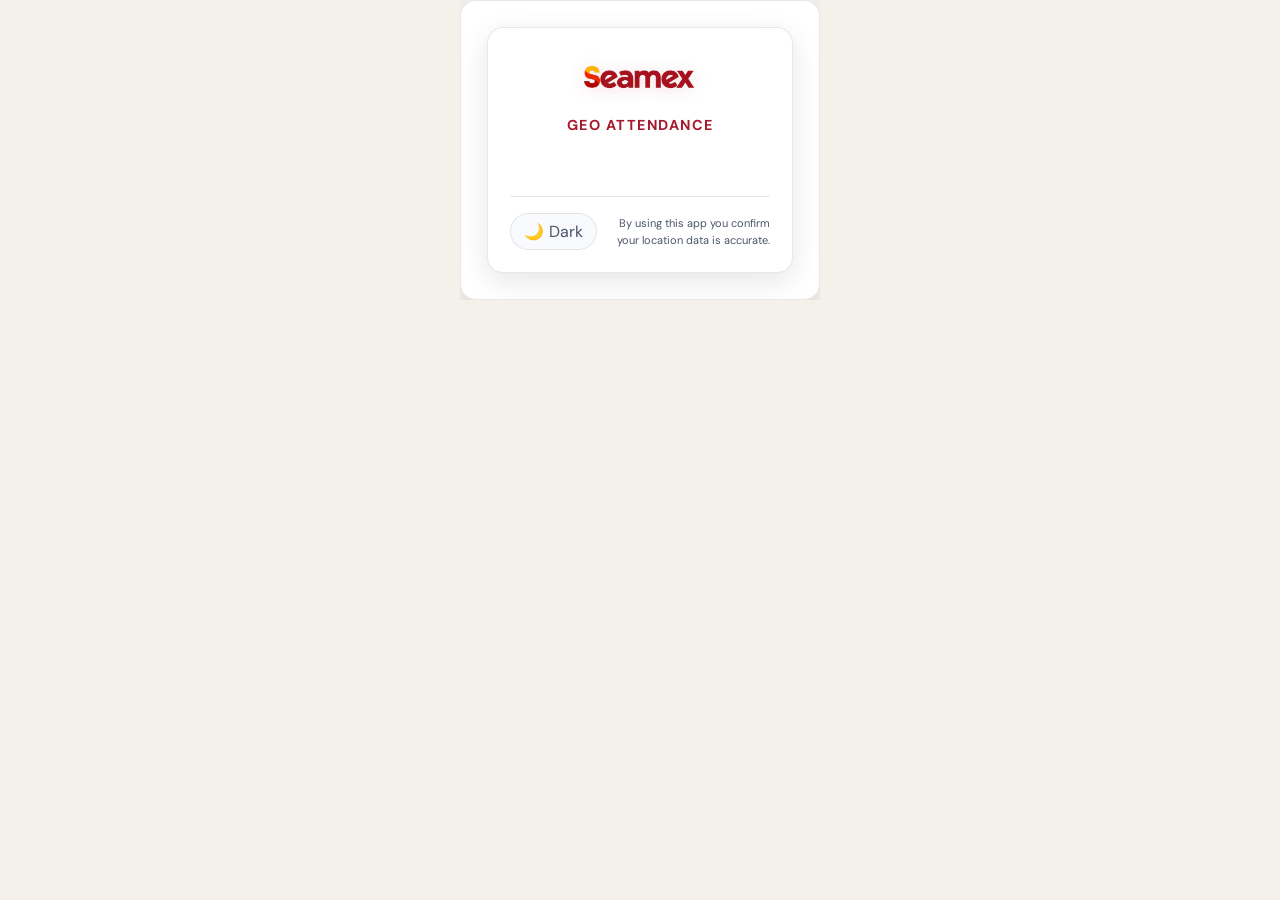
==== commit 3899f73c: "Update index.html" ====
--- a/index.html
+++ b/index.html
@@ -6,7 +6,7 @@
   <title>Seamex · Geo Attendance</title>
 
   <!--
-    SEAMEX GEO-ATTENDANCE | index.html | v18b (single-file, smx- prefix)
+    SEAMEX GEO-ATTENDANCE | index.html | v20 (single-file, smx- prefix)
     Author : Prasidha Jagtap
     Role   : Assistant Manager IT, Aditya Birla Group (Seamex)
     Deploy : onehruat.poornata.com — Script Editor Web Part
@@ -54,7 +54,7 @@
   <style>
 
 /* ═══════════════════════════════════════════════════════════════
-   v18b — IFRAME ISOLATION + EXPLICIT FIXES
+   v20 — IFRAME ISOLATION + EXPLICIT FIXES
    Designed for SharePoint Page Viewer Web Part (iframe).
    `.smx-wrap` reset defeats any host CSS that may bleed in.
    ═══════════════════════════════════════════════════════════════ */
@@ -1990,7 +1990,7 @@
 /* ═══ v13 overrides ═══ */
 
 /* ═══════════════════════════════════════════════════════════════
-   v18 — ISOLATION + BUG FIXES
+   v20 — ISOLATION + BUG FIXES
    All classes prefixed smx- ; root scoped to #smx-root
    ═══════════════════════════════════════════════════════════════ */
 
@@ -2310,7 +2310,7 @@
 
 
 /* ═══════════════════════════════════════════════════════════════
-   v18 — HIGH-SPECIFICITY OVERRIDES
+   v20 — HIGH-SPECIFICITY OVERRIDES
    Uses .smx-wrap as parent selector to beat SharePoint's
    corev15.css / init.css / ms-* / s4-* rules.
    Every selector has ID + element specificity → wins over any
@@ -2487,7 +2487,7 @@
 /* ════ v16 spacing rhythm ════ */
 
 /* ═══════════════════════════════════════════════════════════════
-   v18 — 24/12/6 SPACING RHYTHM + VERTICAL CENTERING
+   v20 — 24/12/6 SPACING RHYTHM + VERTICAL CENTERING
    Applies to all 5 screens uniformly.
    ═══════════════════════════════════════════════════════════════ */
 
@@ -2775,7 +2775,7 @@
 .smx-wrap .smx-pop .smx-pop-actions { gap: 11px !important; padding: 0 !important; }
 
 
-/* ════ v18b — Shift details card breathing room (matches v12/v14) ════ */
+/* ════ v20 — Shift details card breathing room (matches v12/v14) ════ */
 .smx-wrap .smx-suc-card {
   padding: 20px 18px !important;
   border-radius: 14px !important;
@@ -2808,6 +2808,61 @@
 }
 .smx-wrap .smx-suc-card .smx-suc-dur-wrap b {
   margin-top: 8px !important;
+}
+
+
+/* ════ v20 — Shift summary card breathing room (match v12 generous feel) ════ */
+.smx-wrap .smx-suc-card {
+  padding: 24px 20px !important;
+  border-radius: 14px !important;
+  margin-top: 8px !important;
+}
+.smx-wrap .smx-suc-card .smx-suc-row {
+  padding: 18px 0 !important;
+  align-items: flex-start !important;
+}
+.smx-wrap .smx-suc-card .smx-suc-row:first-child {
+  padding-top: 6px !important;
+}
+.smx-wrap .smx-suc-card .smx-suc-row:nth-last-child(2) {
+  padding-bottom: 22px !important;
+  border-bottom: none !important;
+}
+.smx-wrap .smx-suc-card .smx-suc-row-r {
+  display: flex !important;
+  flex-direction: column !important;
+  align-items: flex-end !important;
+  gap: 6px !important;
+}
+.smx-wrap .smx-suc-card .smx-suc-row-r b {
+  font-size: 15px !important;
+  line-height: 1.2 !important;
+}
+.smx-wrap .smx-suc-card .smx-suc-loc {
+  font-size: 11px !important;
+  margin-top: 0 !important;
+}
+.smx-wrap .smx-suc-card .smx-suc-dur-wrap {
+  padding: 22px 18px !important;
+  margin-top: 20px !important;
+  border-radius: 14px !important;
+}
+.smx-wrap .smx-suc-card .smx-suc-dur-lbl {
+  font-size: 11px !important;
+  letter-spacing: 1.5px !important;
+}
+.smx-wrap .smx-suc-card .smx-suc-dur-wrap b,
+.smx-wrap .smx-suc-card .smx-suc-dur-val {
+  margin-top: 10px !important;
+  font-size: 26px !important;
+  line-height: 1.1 !important;
+}
+
+
+/* ════ v20 — Shell padding minimized: card flush with iframe edge ════ */
+.smx-wrap .smx-shell {
+  padding: 4px !important;
+  box-sizing: border-box !important;
 }
 
 </style>
@@ -3260,7 +3315,7 @@
 <script>
 /*
  * ══════════════════════════════════════════════════════════════
- *  SEAMEX GEO-ATTENDANCE  |  inlined     |  v18 — SharePoint Production Build (single-file, no external assets, smx- prefix)
+ *  SEAMEX GEO-ATTENDANCE  |  inlined     |  v20 — SharePoint Production Build (single-file, no external assets, smx- prefix)
  *  Author : Prasidha Jagtap
  *  Role   : Assistant Manager – IT, Aditya Birla Group (Seamex)
  *  Office : Reliable Tech Park, Airoli, Maharashtra
@@ -4844,17 +4899,25 @@
 });
 
 /** doSubmit — writes the current day's record to the DB */
-async function doSubmit() {
+async function doSubmit(_confirmed) {
   if (isSubmitting) return;
-  /* v15: soft nudge on missing punch */
+  /* v19: empty-state still blocks */
   if (!U.clockIn && !U.clockOut) {
     v12ResetSubmitHold();
     toast('Please record at least a clock-in or clock-out first.', 'err');
     return;
   }
-  if (!U.clockIn || !U.clockOut) {
+  /* v19: missing one punch — show confirmation popup, NOT a passing toast */
+  if ((!U.clockIn || !U.clockOut) && !_confirmed) {
+    v12ResetSubmitHold();
     var _miss = U.clockIn ? 'clock-out' : 'clock-in';
-    toast('Heads up: your ' + _miss + ' is missing. Submitting as-is.', '');
+    v12Confirm(
+      'Submit incomplete shift?',
+      'Your ' + _miss + ' is missing. Submit anyway?',
+      'Submit anyway',
+      function () { doSubmit(true); }
+    );
+    return;
   }
   isSubmitting = true;
 
